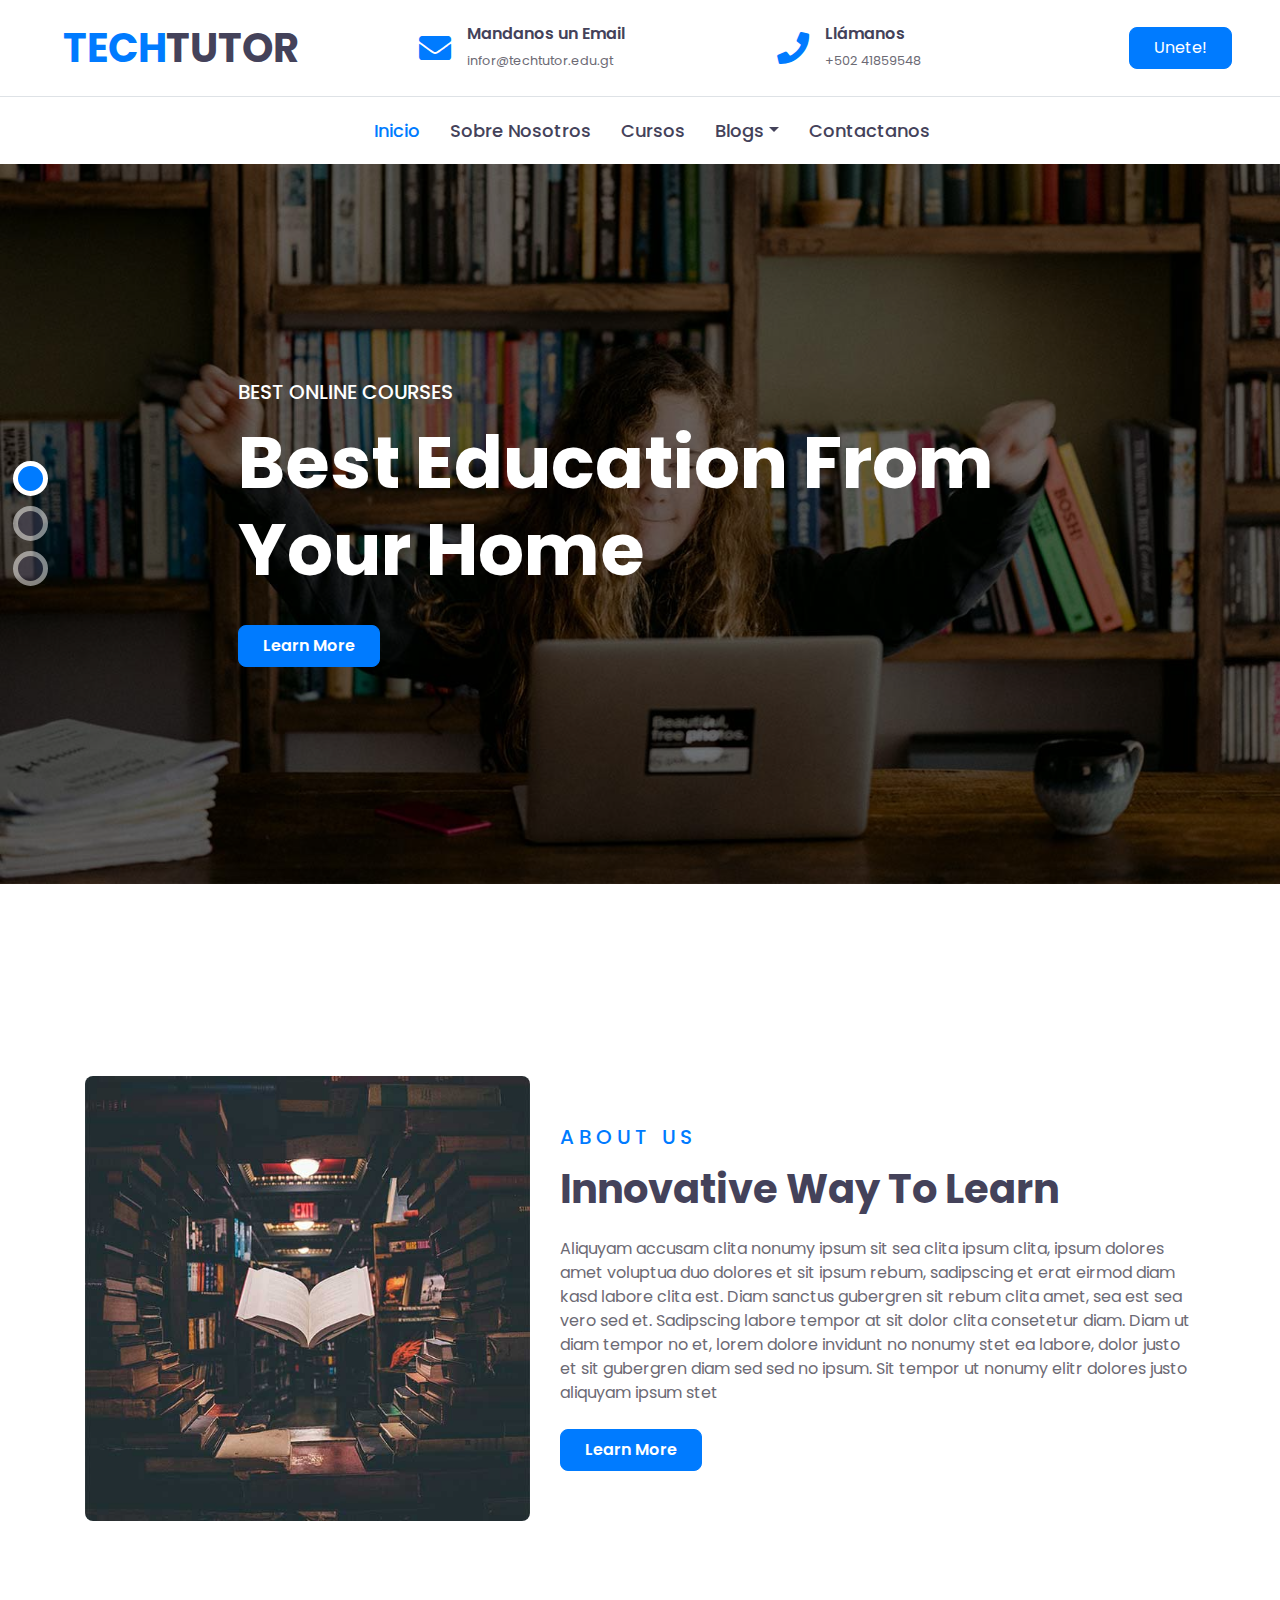
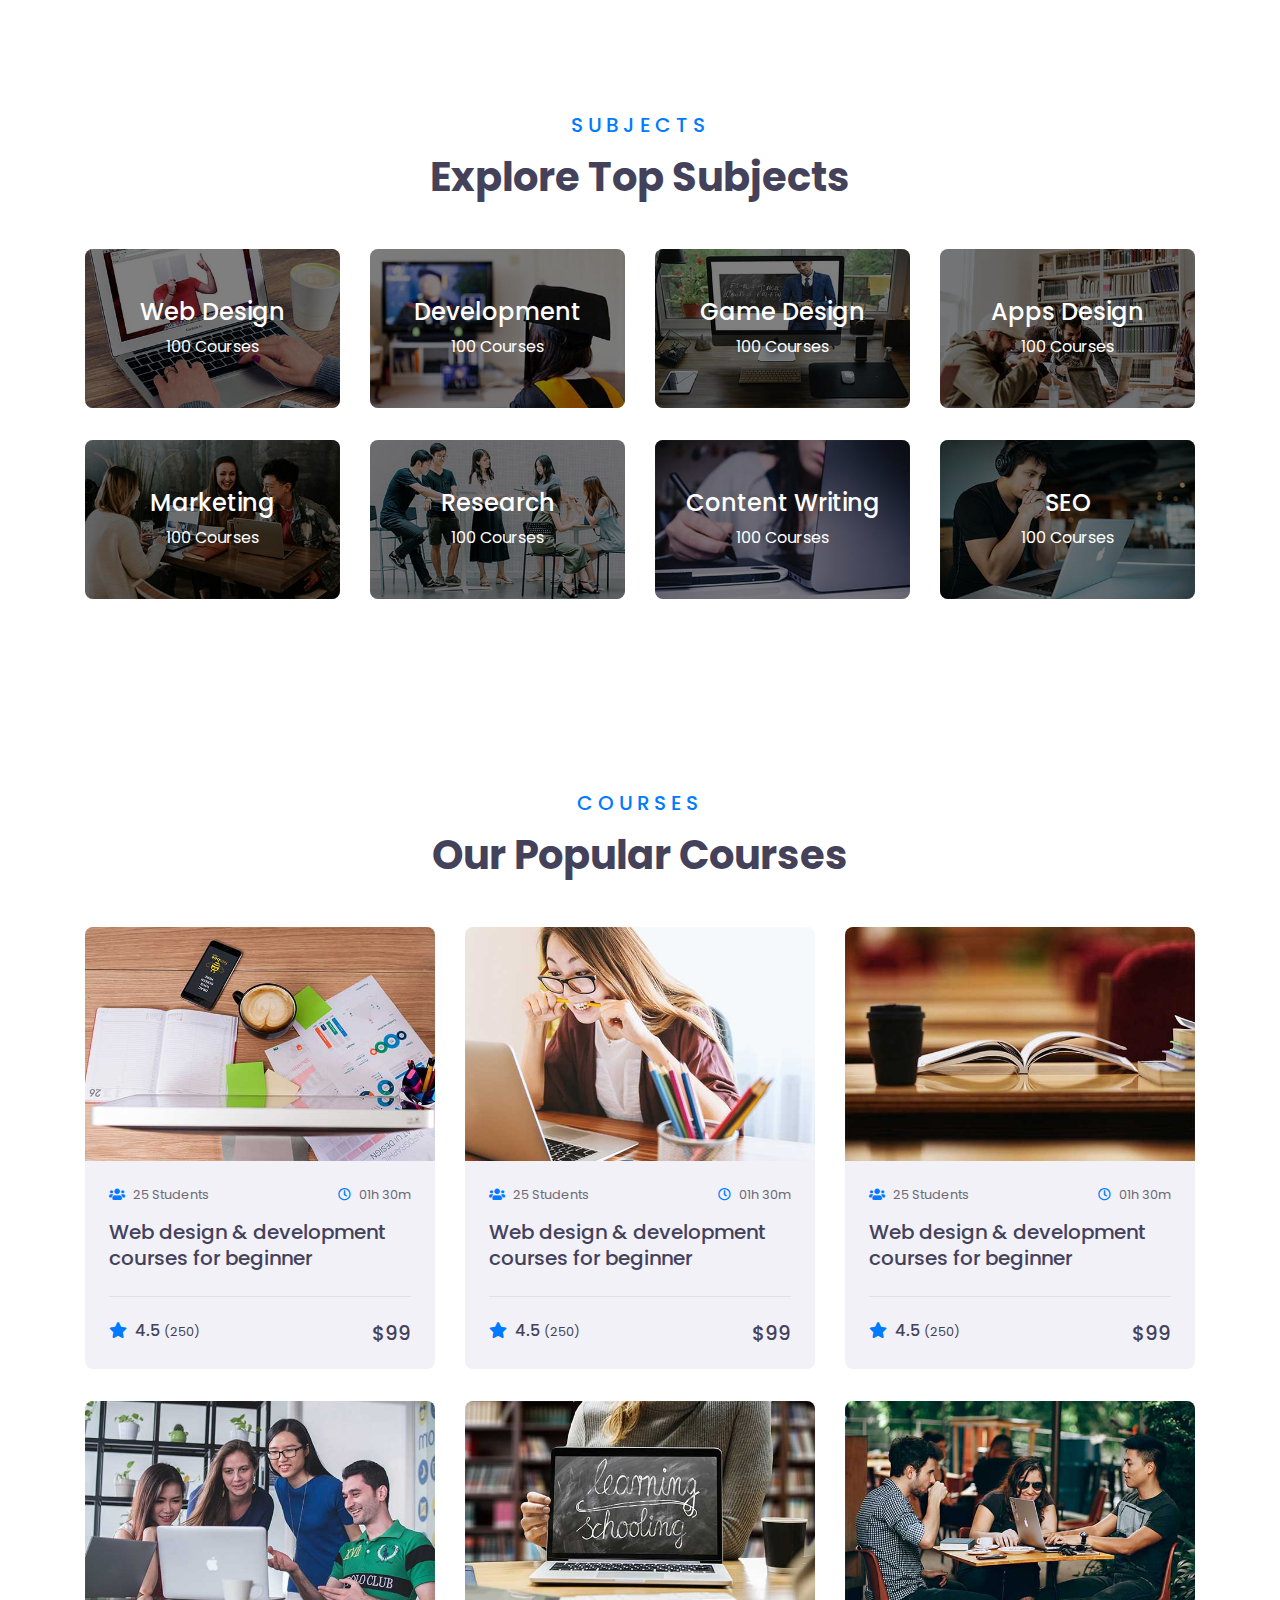
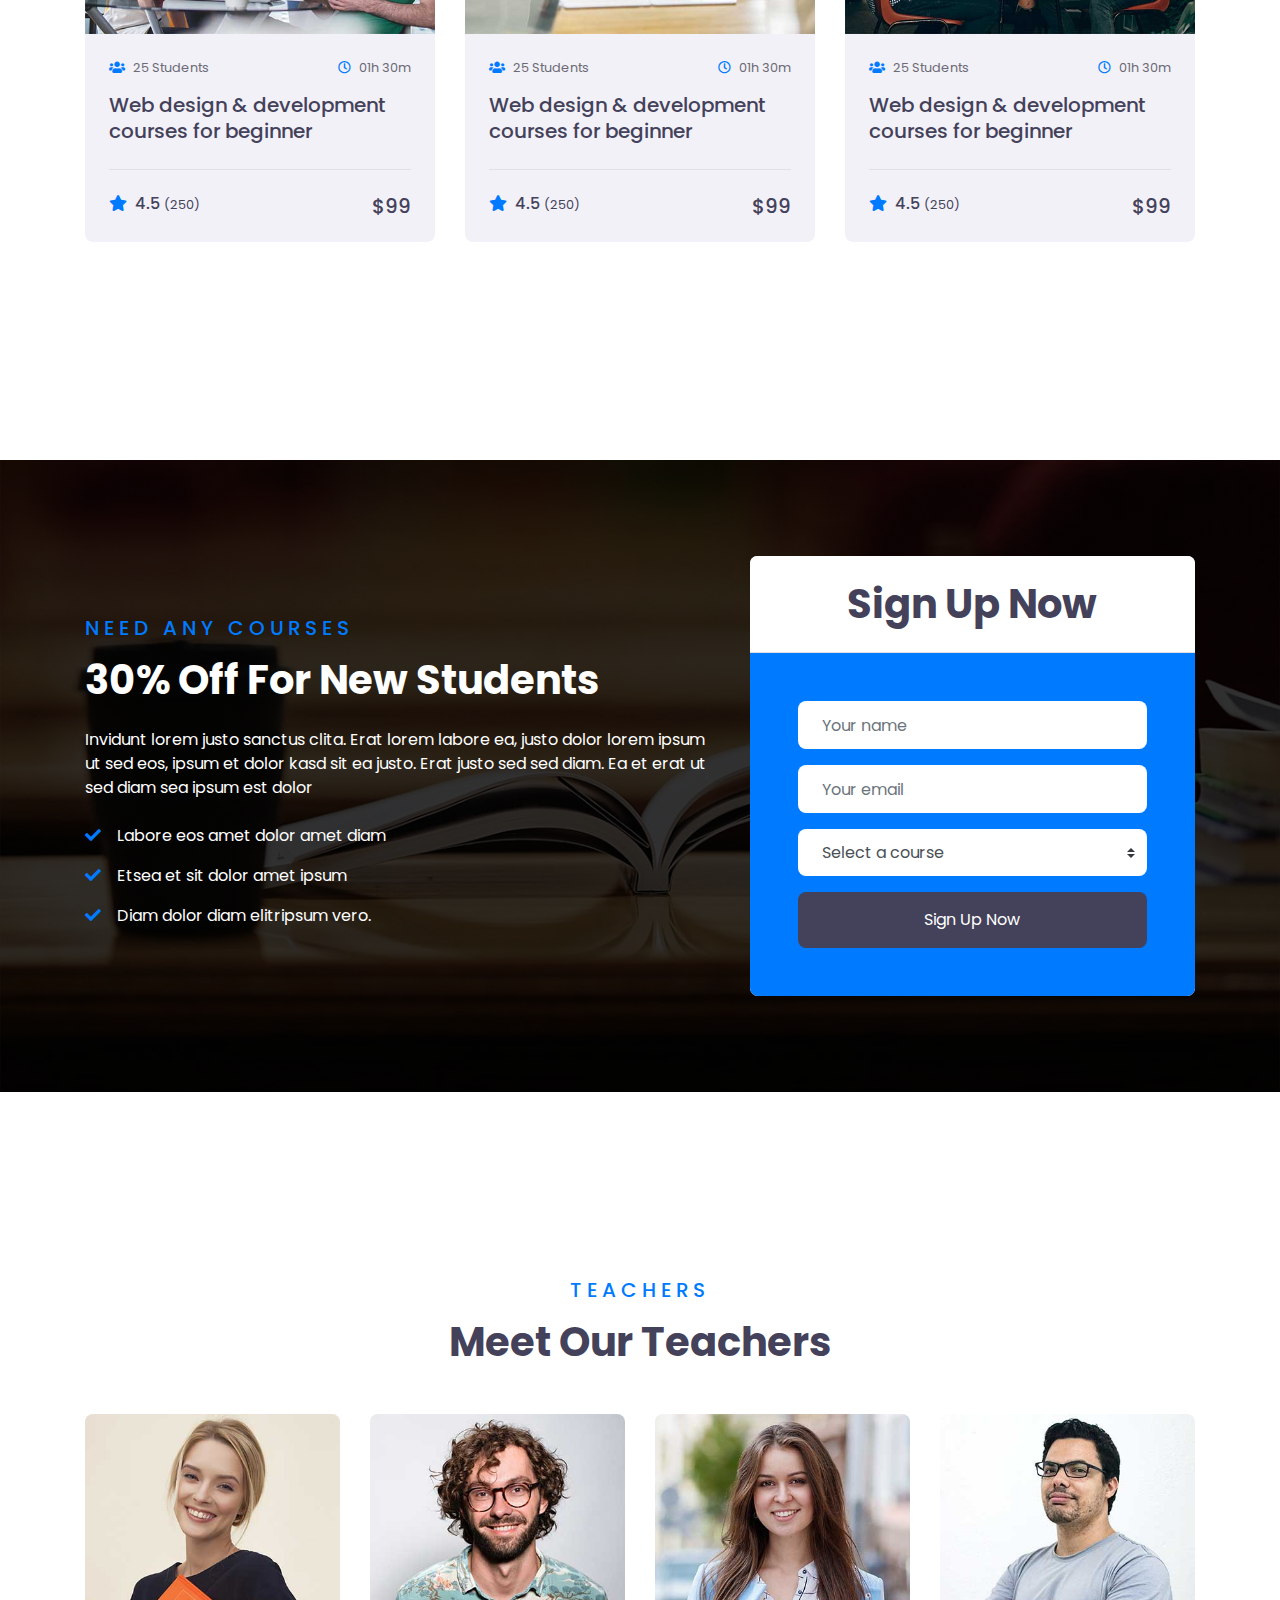
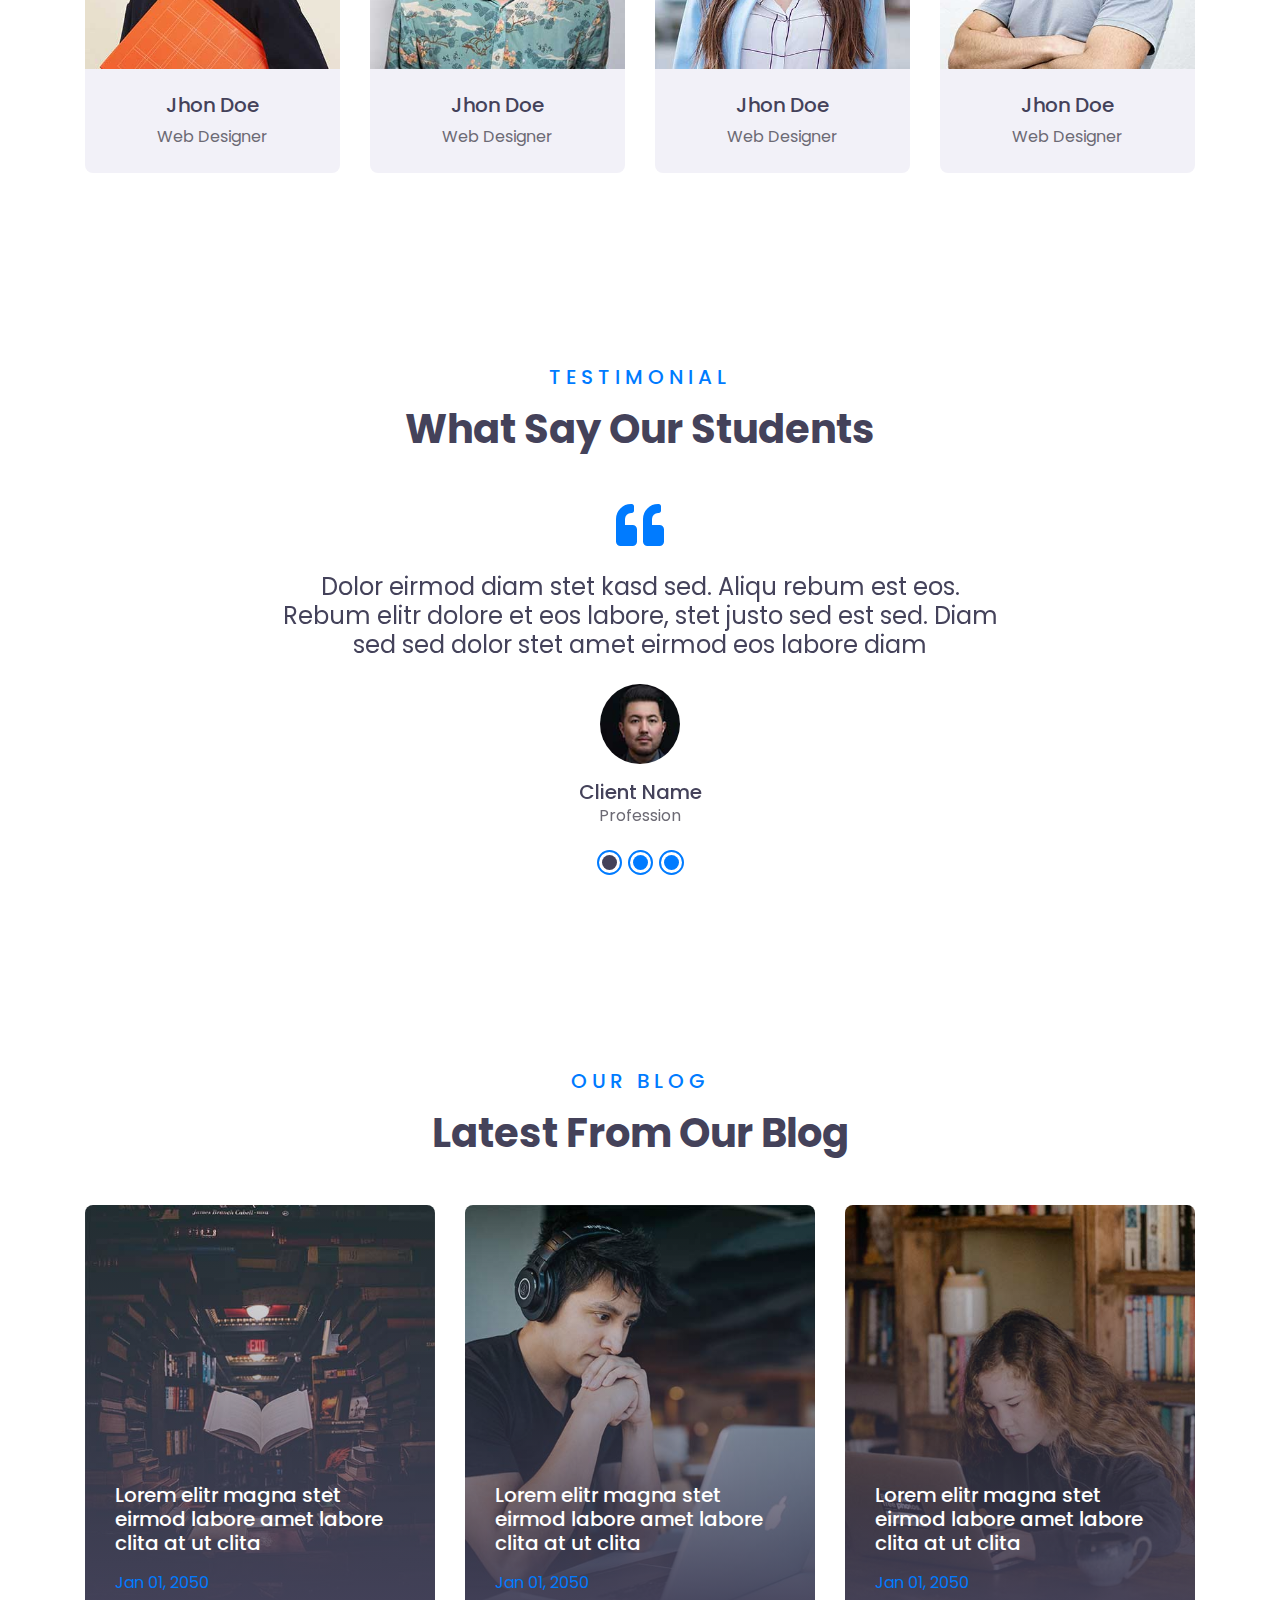
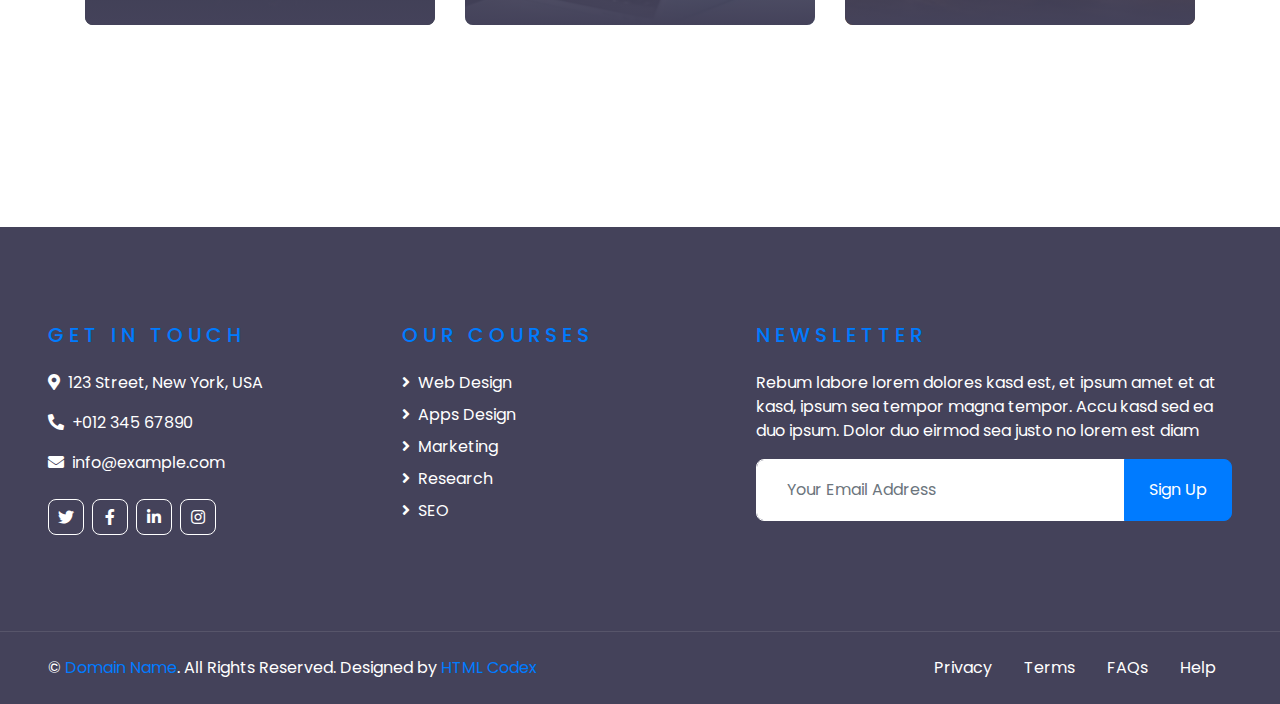
==== index.html @ 327b404b "first commit" ====
<!DOCTYPE html>
<html lang="en">

<head>
    <meta charset="utf-8">
    <title>TECHTUTOR</title>
    <meta content="width=device-width, initial-scale=1.0" name="viewport">
    <meta content="Free HTML Templates" name="keywords">
    <meta content="Free HTML Templates" name="description">

    <!-- Favicon -->
    <link href="img/favicon.ico" rel="icon">

    <!-- Google Web Fonts -->
    <link rel="preconnect" href="https://fonts.gstatic.com">
    <link href="https://fonts.googleapis.com/css2?family=Poppins:wght@400;500;600;700&display=swap" rel="stylesheet"> 

    <!-- Font Awesome -->
    <link href="https://cdnjs.cloudflare.com/ajax/libs/font-awesome/5.10.0/css/all.min.css" rel="stylesheet">

    <!-- Libraries Stylesheet -->
    <link href="lib/owlcarousel/assets/owl.carousel.min.css" rel="stylesheet">

    <!-- Customized Bootstrap Stylesheet -->
    <link href="css/style.css" rel="stylesheet">
</head>

<body>
    <!-- Topbar Start -->
    <div class="container-fluid d-none d-lg-block">
        <div class="row align-items-center py-4 px-xl-5">
            <div class="col-lg-3">
                <a href="" class="text-decoration-none">
                    <h1 class="m-0"><span class="text-primary">TECH</span>TUTOR</h1>
                </a>
            </div>
           
            <div class="col-lg-3 text-right">
                <div class="d-inline-flex align-items-center">
                    <i class="fa fa-2x fa-envelope text-primary mr-3"></i>
                    <div class="text-left">
                        <h6 class="font-weight-semi-bold mb-1">Mandanos un Email </h6>
                        <small>infor@techtutor.edu.gt</small>
                    </div>
                </div>
            </div>
            <div class="col-lg-3 text-right">
                <div class="d-inline-flex align-items-center">
                    <i class="fa fa-2x fa-phone text-primary mr-3"></i>
                    <div class="text-left">
                        <h6 class="font-weight-semi-bold mb-1">Llámanos </h6>
                        <small>+502 41859548</small>
                    </div>
                </div>
            </div>
            <a class="btn btn-primary py-2 px-4 ml-auto d-none d-lg-block" href="">Unete!</a>
        </div>
    </div>
    <!-- Topbar End -->


    <!-- Navbar Start -->
    <div class="container-fluid">
        <div class="row border-top px-xl-5">
            <div class="col-lg-3 d-none d-lg-block"> 
            </div>
            <div class="col-lg-9">
                <nav class="navbar navbar-expand-lg bg-light navbar-light py-3 py-lg-0 px-0">
                    <a href="" class="text-decoration-none d-block d-lg-none">
                        <h1 class="m-0"><span class="text-primary">E</span>COURSES</h1>
                    </a>
                    <button type="button" class="navbar-toggler" data-toggle="collapse" data-target="#navbarCollapse">
                        <span class="navbar-toggler-icon"></span>
                    </button>
                    <div class="collapse navbar-collapse justify-content-between" id="navbarCollapse">
                        <div class="navbar-nav py-0">
                            <a href="index.html" class="nav-item nav-link active">Inicio</a>
                            <a href="about.html" class="nav-item nav-link">Sobre Nosotros</a>
                            <a href="course.html" class="nav-item nav-link">Cursos</a>
                            
                            <div class="nav-item dropdown">
                                <a href="#" class="nav-link dropdown-toggle" data-toggle="dropdown">Blogs</a>
                                <div class="dropdown-menu rounded-0 m-0">
                                    <a href="blog.html" class="dropdown-item">Lista de Blogs</a>
                                    <a href="single.html" class="dropdown-item">Blog Detail</a>
                                </div>
                            </div>
                            <a href="contact.html" class="nav-item nav-link">Contactanos</a>
                        </div>
                        
                    </div>
                </nav>
            </div>
        </div>
    </div>
    <!-- Navbar End -->


    <!-- Carousel Start -->
    <div class="container-fluid p-0 pb-5 mb-5">
        <div id="header-carousel" class="carousel slide carousel-fade" data-ride="carousel">
            <ol class="carousel-indicators">
                <li data-target="#header-carousel" data-slide-to="0" class="active"></li>
                <li data-target="#header-carousel" data-slide-to="1"></li>
                <li data-target="#header-carousel" data-slide-to="2"></li>
            </ol>
            <div class="carousel-inner">
                <div class="carousel-item active" style="min-height: 300px;">
                    <img class="position-relative w-100" src="img/carousel-1.jpg" style="min-height: 300px; object-fit: cover;">
                    <div class="carousel-caption d-flex align-items-center justify-content-center">
                        <div class="p-5" style="width: 100%; max-width: 900px;">
                            <h5 class="text-white text-uppercase mb-md-3">Best Online Courses</h5>
                            <h1 class="display-3 text-white mb-md-4">Best Education From Your Home</h1>
                            <a href="" class="btn btn-primary py-md-2 px-md-4 font-weight-semi-bold mt-2">Learn More</a>
                        </div>
                    </div>
                </div>
                <div class="carousel-item" style="min-height: 300px;">
                    <img class="position-relative w-100" src="img/carousel-2.jpg" style="min-height: 300px; object-fit: cover;">
                    <div class="carousel-caption d-flex align-items-center justify-content-center">
                        <div class="p-5" style="width: 100%; max-width: 900px;">
                            <h5 class="text-white text-uppercase mb-md-3">Best Online Courses</h5>
                            <h1 class="display-3 text-white mb-md-4">Best Online Learning Platform</h1>
                            <a href="" class="btn btn-primary py-md-2 px-md-4 font-weight-semi-bold mt-2">Learn More</a>
                        </div>
                    </div>
                </div>
                <div class="carousel-item" style="min-height: 300px;">
                    <img class="position-relative w-100" src="img/carousel-3.jpg" style="min-height: 300px; object-fit: cover;">
                    <div class="carousel-caption d-flex align-items-center justify-content-center">
                        <div class="p-5" style="width: 100%; max-width: 900px;">
                            <h5 class="text-white text-uppercase mb-md-3">Best Online Courses</h5>
                            <h1 class="display-3 text-white mb-md-4">New Way To Learn From Home</h1>
                            <a href="" class="btn btn-primary py-md-2 px-md-4 font-weight-semi-bold mt-2">Learn More</a>
                        </div>
                    </div>
                </div>
            </div>
        </div>
    </div>
    <!-- Carousel End -->


    <!-- About Start -->
    <div class="container-fluid py-5">
        <div class="container py-5">
            <div class="row align-items-center">
                <div class="col-lg-5">
                    <img class="img-fluid rounded mb-4 mb-lg-0" src="img/about.jpg" alt="">
                </div>
                <div class="col-lg-7">
                    <div class="text-left mb-4">
                        <h5 class="text-primary text-uppercase mb-3" style="letter-spacing: 5px;">About Us</h5>
                        <h1>Innovative Way To Learn</h1>
                    </div>
                    <p>Aliquyam accusam clita nonumy ipsum sit sea clita ipsum clita, ipsum dolores amet voluptua duo dolores et sit ipsum rebum, sadipscing et erat eirmod diam kasd labore clita est. Diam sanctus gubergren sit rebum clita amet, sea est sea vero sed et. Sadipscing labore tempor at sit dolor clita consetetur diam. Diam ut diam tempor no et, lorem dolore invidunt no nonumy stet ea labore, dolor justo et sit gubergren diam sed sed no ipsum. Sit tempor ut nonumy elitr dolores justo aliquyam ipsum stet</p>
                    <a href="" class="btn btn-primary py-md-2 px-md-4 font-weight-semi-bold mt-2">Learn More</a>
                </div>
            </div>
        </div>
    </div>
    <!-- About End -->


    <!-- Category Start -->
    <div class="container-fluid py-5">
        <div class="container pt-5 pb-3">
            <div class="text-center mb-5">
                <h5 class="text-primary text-uppercase mb-3" style="letter-spacing: 5px;">Subjects</h5>
                <h1>Explore Top Subjects</h1>
            </div>
            <div class="row">
                <div class="col-lg-3 col-md-6 mb-4">
                    <div class="cat-item position-relative overflow-hidden rounded mb-2">
                        <img class="img-fluid" src="img/cat-1.jpg" alt="">
                        <a class="cat-overlay text-white text-decoration-none" href="">
                            <h4 class="text-white font-weight-medium">Web Design</h4>
                            <span>100 Courses</span>
                        </a>
                    </div>
                </div>
                <div class="col-lg-3 col-md-6 mb-4">
                    <div class="cat-item position-relative overflow-hidden rounded mb-2">
                        <img class="img-fluid" src="img/cat-2.jpg" alt="">
                        <a class="cat-overlay text-white text-decoration-none" href="">
                            <h4 class="text-white font-weight-medium">Development</h4>
                            <span>100 Courses</span>
                        </a>
                    </div>
                </div>
                <div class="col-lg-3 col-md-6 mb-4">
                    <div class="cat-item position-relative overflow-hidden rounded mb-2">
                        <img class="img-fluid" src="img/cat-3.jpg" alt="">
                        <a class="cat-overlay text-white text-decoration-none" href="">
                            <h4 class="text-white font-weight-medium">Game Design</h4>
                            <span>100 Courses</span>
                        </a>
                    </div>
                </div>
                <div class="col-lg-3 col-md-6 mb-4">
                    <div class="cat-item position-relative overflow-hidden rounded mb-2">
                        <img class="img-fluid" src="img/cat-4.jpg" alt="">
                        <a class="cat-overlay text-white text-decoration-none" href="">
                            <h4 class="text-white font-weight-medium">Apps Design</h4>
                            <span>100 Courses</span>
                        </a>
                    </div>
                </div>
                <div class="col-lg-3 col-md-6 mb-4">
                    <div class="cat-item position-relative overflow-hidden rounded mb-2">
                        <img class="img-fluid" src="img/cat-5.jpg" alt="">
                        <a class="cat-overlay text-white text-decoration-none" href="">
                            <h4 class="text-white font-weight-medium">Marketing</h4>
                            <span>100 Courses</span>
                        </a>
                    </div>
                </div>
                <div class="col-lg-3 col-md-6 mb-4">
                    <div class="cat-item position-relative overflow-hidden rounded mb-2">
                        <img class="img-fluid" src="img/cat-6.jpg" alt="">
                        <a class="cat-overlay text-white text-decoration-none" href="">
                            <h4 class="text-white font-weight-medium">Research</h4>
                            <span>100 Courses</span>
                        </a>
                    </div>
                </div>
                <div class="col-lg-3 col-md-6 mb-4">
                    <div class="cat-item position-relative overflow-hidden rounded mb-2">
                        <img class="img-fluid" src="img/cat-7.jpg" alt="">
                        <a class="cat-overlay text-white text-decoration-none" href="">
                            <h4 class="text-white font-weight-medium">Content Writing</h4>
                            <span>100 Courses</span>
                        </a>
                    </div>
                </div>
                <div class="col-lg-3 col-md-6 mb-4">
                    <div class="cat-item position-relative overflow-hidden rounded mb-2">
                        <img class="img-fluid" src="img/cat-8.jpg" alt="">
                        <a class="cat-overlay text-white text-decoration-none" href="">
                            <h4 class="text-white font-weight-medium">SEO</h4>
                            <span>100 Courses</span>
                        </a>
                    </div>
                </div>
            </div>
        </div>
    </div>
    <!-- Category Start -->


    <!-- Courses Start -->
    <div class="container-fluid py-5">
        <div class="container py-5">
            <div class="text-center mb-5">
                <h5 class="text-primary text-uppercase mb-3" style="letter-spacing: 5px;">Courses</h5>
                <h1>Our Popular Courses</h1>
            </div>
            <div class="row">
                <div class="col-lg-4 col-md-6 mb-4">
                    <div class="rounded overflow-hidden mb-2">
                        <img class="img-fluid" src="img/course-1.jpg" alt="">
                        <div class="bg-secondary p-4">
                            <div class="d-flex justify-content-between mb-3">
                                <small class="m-0"><i class="fa fa-users text-primary mr-2"></i>25 Students</small>
                                <small class="m-0"><i class="far fa-clock text-primary mr-2"></i>01h 30m</small>
                            </div>
                            <a class="h5" href="">Web design & development courses for beginner</a>
                            <div class="border-top mt-4 pt-4">
                                <div class="d-flex justify-content-between">
                                    <h6 class="m-0"><i class="fa fa-star text-primary mr-2"></i>4.5 <small>(250)</small></h6>
                                    <h5 class="m-0">$99</h5>
                                </div>
                            </div>
                        </div>
                    </div>
                </div>
                <div class="col-lg-4 col-md-6 mb-4">
                    <div class="rounded overflow-hidden mb-2">
                        <img class="img-fluid" src="img/course-2.jpg" alt="">
                        <div class="bg-secondary p-4">
                            <div class="d-flex justify-content-between mb-3">
                                <small class="m-0"><i class="fa fa-users text-primary mr-2"></i>25 Students</small>
                                <small class="m-0"><i class="far fa-clock text-primary mr-2"></i>01h 30m</small>
                            </div>
                            <a class="h5" href="">Web design & development courses for beginner</a>
                            <div class="border-top mt-4 pt-4">
                                <div class="d-flex justify-content-between">
                                    <h6 class="m-0"><i class="fa fa-star text-primary mr-2"></i>4.5 <small>(250)</small></h6>
                                    <h5 class="m-0">$99</h5>
                                </div>
                            </div>
                        </div>
                    </div>
                </div>
                <div class="col-lg-4 col-md-6 mb-4">
                    <div class="rounded overflow-hidden mb-2">
                        <img class="img-fluid" src="img/course-3.jpg" alt="">
                        <div class="bg-secondary p-4">
                            <div class="d-flex justify-content-between mb-3">
                                <small class="m-0"><i class="fa fa-users text-primary mr-2"></i>25 Students</small>
                                <small class="m-0"><i class="far fa-clock text-primary mr-2"></i>01h 30m</small>
                            </div>
                            <a class="h5" href="">Web design & development courses for beginner</a>
                            <div class="border-top mt-4 pt-4">
                                <div class="d-flex justify-content-between">
                                    <h6 class="m-0"><i class="fa fa-star text-primary mr-2"></i>4.5 <small>(250)</small></h6>
                                    <h5 class="m-0">$99</h5>
                                </div>
                            </div>
                        </div>
                    </div>
                </div>
                <div class="col-lg-4 col-md-6 mb-4">
                    <div class="rounded overflow-hidden mb-2">
                        <img class="img-fluid" src="img/course-4.jpg" alt="">
                        <div class="bg-secondary p-4">
                            <div class="d-flex justify-content-between mb-3">
                                <small class="m-0"><i class="fa fa-users text-primary mr-2"></i>25 Students</small>
                                <small class="m-0"><i class="far fa-clock text-primary mr-2"></i>01h 30m</small>
                            </div>
                            <a class="h5" href="">Web design & development courses for beginner</a>
                            <div class="border-top mt-4 pt-4">
                                <div class="d-flex justify-content-between">
                                    <h6 class="m-0"><i class="fa fa-star text-primary mr-2"></i>4.5 <small>(250)</small></h6>
                                    <h5 class="m-0">$99</h5>
                                </div>
                            </div>
                        </div>
                    </div>
                </div>
                <div class="col-lg-4 col-md-6 mb-4">
                    <div class="rounded overflow-hidden mb-2">
                        <img class="img-fluid" src="img/course-5.jpg" alt="">
                        <div class="bg-secondary p-4">
                            <div class="d-flex justify-content-between mb-3">
                                <small class="m-0"><i class="fa fa-users text-primary mr-2"></i>25 Students</small>
                                <small class="m-0"><i class="far fa-clock text-primary mr-2"></i>01h 30m</small>
                            </div>
                            <a class="h5" href="">Web design & development courses for beginner</a>
                            <div class="border-top mt-4 pt-4">
                                <div class="d-flex justify-content-between">
                                    <h6 class="m-0"><i class="fa fa-star text-primary mr-2"></i>4.5 <small>(250)</small></h6>
                                    <h5 class="m-0">$99</h5>
                                </div>
                            </div>
                        </div>
                    </div>
                </div>
                <div class="col-lg-4 col-md-6 mb-4">
                    <div class="rounded overflow-hidden mb-2">
                        <img class="img-fluid" src="img/course-6.jpg" alt="">
                        <div class="bg-secondary p-4">
                            <div class="d-flex justify-content-between mb-3">
                                <small class="m-0"><i class="fa fa-users text-primary mr-2"></i>25 Students</small>
                                <small class="m-0"><i class="far fa-clock text-primary mr-2"></i>01h 30m</small>
                            </div>
                            <a class="h5" href="">Web design & development courses for beginner</a>
                            <div class="border-top mt-4 pt-4">
                                <div class="d-flex justify-content-between">
                                    <h6 class="m-0"><i class="fa fa-star text-primary mr-2"></i>4.5 <small>(250)</small></h6>
                                    <h5 class="m-0">$99</h5>
                                </div>
                            </div>
                        </div>
                    </div>
                </div>
            </div>
        </div>
    </div>
    <!-- Courses End -->


    <!-- Registration Start -->
    <div class="container-fluid bg-registration py-5" style="margin: 90px 0;">
        <div class="container py-5">
            <div class="row align-items-center">
                <div class="col-lg-7 mb-5 mb-lg-0">
                    <div class="mb-4">
                        <h5 class="text-primary text-uppercase mb-3" style="letter-spacing: 5px;">Need Any Courses</h5>
                        <h1 class="text-white">30% Off For New Students</h1>
                    </div>
                    <p class="text-white">Invidunt lorem justo sanctus clita. Erat lorem labore ea, justo dolor lorem ipsum ut sed eos,
                        ipsum et dolor kasd sit ea justo. Erat justo sed sed diam. Ea et erat ut sed diam sea ipsum est
                        dolor</p>
                    <ul class="list-inline text-white m-0">
                        <li class="py-2"><i class="fa fa-check text-primary mr-3"></i>Labore eos amet dolor amet diam</li>
                        <li class="py-2"><i class="fa fa-check text-primary mr-3"></i>Etsea et sit dolor amet ipsum</li>
                        <li class="py-2"><i class="fa fa-check text-primary mr-3"></i>Diam dolor diam elitripsum vero.</li>
                    </ul>
                </div>
                <div class="col-lg-5">
                    <div class="card border-0">
                        <div class="card-header bg-light text-center p-4">
                            <h1 class="m-0">Sign Up Now</h1>
                        </div>
                        <div class="card-body rounded-bottom bg-primary p-5">
                            <form>
                                <div class="form-group">
                                    <input type="text" class="form-control border-0 p-4" placeholder="Your name" required="required" />
                                </div>
                                <div class="form-group">
                                    <input type="email" class="form-control border-0 p-4" placeholder="Your email" required="required" />
                                </div>
                                <div class="form-group">
                                    <select class="custom-select border-0 px-4" style="height: 47px;">
                                        <option selected>Select a course</option>
                                        <option value="1">Course 1</option>
                                        <option value="2">Course 1</option>
                                        <option value="3">Course 1</option>
                                    </select>
                                </div>
                                <div>
                                    <button class="btn btn-dark btn-block border-0 py-3" type="submit">Sign Up Now</button>
                                </div>
                            </form>
                        </div>
                    </div>
                </div>
            </div>
        </div>
    </div>
    <!-- Registration End -->


    <!-- Team Start -->
    <div class="container-fluid py-5">
        <div class="container pt-5 pb-3">
            <div class="text-center mb-5">
                <h5 class="text-primary text-uppercase mb-3" style="letter-spacing: 5px;">Teachers</h5>
                <h1>Meet Our Teachers</h1>
            </div>
            <div class="row">
                <div class="col-md-6 col-lg-3 text-center team mb-4">
                    <div class="team-item rounded overflow-hidden mb-2">
                        <div class="team-img position-relative">
                            <img class="img-fluid" src="img/team-1.jpg" alt="">
                            <div class="team-social">
                                <a class="btn btn-outline-light btn-square mx-1" href="#"><i class="fab fa-twitter"></i></a>
                                <a class="btn btn-outline-light btn-square mx-1" href="#"><i class="fab fa-facebook-f"></i></a>
                                <a class="btn btn-outline-light btn-square mx-1" href="#"><i class="fab fa-linkedin-in"></i></a>
                            </div>
                        </div>
                        <div class="bg-secondary p-4">
                            <h5>Jhon Doe</h5>
                            <p class="m-0">Web Designer</p>
                        </div>
                    </div>
                </div>
                <div class="col-md-6 col-lg-3 text-center team mb-4">
                    <div class="team-item rounded overflow-hidden mb-2">
                        <div class="team-img position-relative">
                            <img class="img-fluid" src="img/team-2.jpg" alt="">
                            <div class="team-social">
                                <a class="btn btn-outline-light btn-square mx-1" href="#"><i class="fab fa-twitter"></i></a>
                                <a class="btn btn-outline-light btn-square mx-1" href="#"><i class="fab fa-facebook-f"></i></a>
                                <a class="btn btn-outline-light btn-square mx-1" href="#"><i class="fab fa-linkedin-in"></i></a>
                            </div>
                        </div>
                        <div class="bg-secondary p-4">
                            <h5>Jhon Doe</h5>
                            <p class="m-0">Web Designer</p>
                        </div>
                    </div>
                </div>
                <div class="col-md-6 col-lg-3 text-center team mb-4">
                    <div class="team-item rounded overflow-hidden mb-2">
                        <div class="team-img position-relative">
                            <img class="img-fluid" src="img/team-3.jpg" alt="">
                            <div class="team-social">
                                <a class="btn btn-outline-light btn-square mx-1" href="#"><i class="fab fa-twitter"></i></a>
                                <a class="btn btn-outline-light btn-square mx-1" href="#"><i class="fab fa-facebook-f"></i></a>
                                <a class="btn btn-outline-light btn-square mx-1" href="#"><i class="fab fa-linkedin-in"></i></a>
                            </div>
                        </div>
                        <div class="bg-secondary p-4">
                            <h5>Jhon Doe</h5>
                            <p class="m-0">Web Designer</p>
                        </div>
                    </div>
                </div>
                <div class="col-md-6 col-lg-3 text-center team mb-4">
                    <div class="team-item rounded overflow-hidden mb-2">
                        <div class="team-img position-relative">
                            <img class="img-fluid" src="img/team-4.jpg" alt="">
                            <div class="team-social">
                                <a class="btn btn-outline-light btn-square mx-1" href="#"><i class="fab fa-twitter"></i></a>
                                <a class="btn btn-outline-light btn-square mx-1" href="#"><i class="fab fa-facebook-f"></i></a>
                                <a class="btn btn-outline-light btn-square mx-1" href="#"><i class="fab fa-linkedin-in"></i></a>
                            </div>
                        </div>
                        <div class="bg-secondary p-4">
                            <h5>Jhon Doe</h5>
                            <p class="m-0">Web Designer</p>
                        </div>
                    </div>
                </div>
            </div>
        </div>
    </div>
    <!-- Team End -->


    <!-- Testimonial Start -->
    <div class="container-fluid py-5">
        <div class="container py-5">
            <div class="text-center mb-5">
                <h5 class="text-primary text-uppercase mb-3" style="letter-spacing: 5px;">Testimonial</h5>
                <h1>What Say Our Students</h1>
            </div>
            <div class="row justify-content-center">
                <div class="col-lg-8">
                    <div class="owl-carousel testimonial-carousel">
                        <div class="text-center">
                            <i class="fa fa-3x fa-quote-left text-primary mb-4"></i>
                            <h4 class="font-weight-normal mb-4">Dolor eirmod diam stet kasd sed. Aliqu rebum est eos. Rebum elitr dolore et eos labore, stet justo sed est sed. Diam sed sed dolor stet amet eirmod eos labore diam</h4>
                            <img class="img-fluid mx-auto mb-3" src="img/testimonial-1.jpg" alt="">
                            <h5 class="m-0">Client Name</h5>
                            <span>Profession</span>
                        </div>
                        <div class="text-center">
                            <i class="fa fa-3x fa-quote-left text-primary mb-4"></i>
                            <h4 class="font-weight-normal mb-4">Dolor eirmod diam stet kasd sed. Aliqu rebum est eos. Rebum elitr dolore et eos labore, stet justo sed est sed. Diam sed sed dolor stet amet eirmod eos labore diam</h4>
                            <img class="img-fluid mx-auto mb-3" src="img/testimonial-2.jpg" alt="">
                            <h5 class="m-0">Client Name</h5>
                            <span>Profession</span>
                        </div>
                        <div class="text-center">
                            <i class="fa fa-3x fa-quote-left text-primary mb-4"></i>
                            <h4 class="font-weight-normal mb-4">Dolor eirmod diam stet kasd sed. Aliqu rebum est eos. Rebum elitr dolore et eos labore, stet justo sed est sed. Diam sed sed dolor stet amet eirmod eos labore diam</h4>
                            <img class="img-fluid mx-auto mb-3" src="img/testimonial-3.jpg" alt="">
                            <h5 class="m-0">Client Name</h5>
                            <span>Profession</span>
                        </div>
                    </div>
                </div>
            </div>
        </div>
    </div>
    <!-- Testimonial End -->


    <!-- Blog Start -->
    <div class="container-fluid py-5">
        <div class="container pt-5 pb-3">
            <div class="text-center mb-5">
                <h5 class="text-primary text-uppercase mb-3" style="letter-spacing: 5px;">Our Blog</h5>
                <h1>Latest From Our Blog</h1>
            </div>
            <div class="row pb-3">
                <div class="col-lg-4 mb-4">
                    <div class="blog-item position-relative overflow-hidden rounded mb-2">
                        <img class="img-fluid" src="img/blog-1.jpg" alt="">
                        <a class="blog-overlay text-decoration-none" href="">
                            <h5 class="text-white mb-3">Lorem elitr magna stet eirmod labore amet labore clita at ut clita</h5>
                            <p class="text-primary m-0">Jan 01, 2050</p>
                        </a>
                    </div>
                </div>
                <div class="col-lg-4 mb-4">
                    <div class="blog-item position-relative overflow-hidden rounded mb-2">
                        <img class="img-fluid" src="img/blog-2.jpg" alt="">
                        <a class="blog-overlay text-decoration-none" href="">
                            <h5 class="text-white mb-3">Lorem elitr magna stet eirmod labore amet labore clita at ut clita</h5>
                            <p class="text-primary m-0">Jan 01, 2050</p>
                        </a>
                    </div>
                </div>
                <div class="col-lg-4 mb-4">
                    <div class="blog-item position-relative overflow-hidden rounded mb-2">
                        <img class="img-fluid" src="img/blog-3.jpg" alt="">
                        <a class="blog-overlay text-decoration-none" href="">
                            <h5 class="text-white mb-3">Lorem elitr magna stet eirmod labore amet labore clita at ut clita</h5>
                            <p class="text-primary m-0">Jan 01, 2050</p>
                        </a>
                    </div>
                </div>
            </div>
        </div>
    </div>
    <!-- Blog End -->


    <!-- Footer Start -->
    <div class="container-fluid bg-dark text-white py-5 px-sm-3 px-lg-5" style="margin-top: 90px;">
        <div class="row pt-5">
            <div class="col-lg-7 col-md-12">
                <div class="row">
                    <div class="col-md-6 mb-5">
                        <h5 class="text-primary text-uppercase mb-4" style="letter-spacing: 5px;">Get In Touch</h5>
                        <p><i class="fa fa-map-marker-alt mr-2"></i>123 Street, New York, USA</p>
                        <p><i class="fa fa-phone-alt mr-2"></i>+012 345 67890</p>
                        <p><i class="fa fa-envelope mr-2"></i>info@example.com</p>
                        <div class="d-flex justify-content-start mt-4">
                            <a class="btn btn-outline-light btn-square mr-2" href="#"><i class="fab fa-twitter"></i></a>
                            <a class="btn btn-outline-light btn-square mr-2" href="#"><i class="fab fa-facebook-f"></i></a>
                            <a class="btn btn-outline-light btn-square mr-2" href="#"><i class="fab fa-linkedin-in"></i></a>
                            <a class="btn btn-outline-light btn-square" href="#"><i class="fab fa-instagram"></i></a>
                        </div>
                    </div>
                    <div class="col-md-6 mb-5">
                        <h5 class="text-primary text-uppercase mb-4" style="letter-spacing: 5px;">Our Courses</h5>
                        <div class="d-flex flex-column justify-content-start">
                            <a class="text-white mb-2" href="#"><i class="fa fa-angle-right mr-2"></i>Web Design</a>
                            <a class="text-white mb-2" href="#"><i class="fa fa-angle-right mr-2"></i>Apps Design</a>
                            <a class="text-white mb-2" href="#"><i class="fa fa-angle-right mr-2"></i>Marketing</a>
                            <a class="text-white mb-2" href="#"><i class="fa fa-angle-right mr-2"></i>Research</a>
                            <a class="text-white" href="#"><i class="fa fa-angle-right mr-2"></i>SEO</a>
                        </div>
                    </div>
                </div>
            </div>
            <div class="col-lg-5 col-md-12 mb-5">
                <h5 class="text-primary text-uppercase mb-4" style="letter-spacing: 5px;">Newsletter</h5>
                <p>Rebum labore lorem dolores kasd est, et ipsum amet et at kasd, ipsum sea tempor magna tempor. Accu kasd sed ea duo ipsum. Dolor duo eirmod sea justo no lorem est diam</p>
                <div class="w-100">
                    <div class="input-group">
                        <input type="text" class="form-control border-light" style="padding: 30px;" placeholder="Your Email Address">
                        <div class="input-group-append">
                            <button class="btn btn-primary px-4">Sign Up</button>
                        </div>
                    </div>
                </div>
            </div>
        </div>
    </div>
    <div class="container-fluid bg-dark text-white border-top py-4 px-sm-3 px-md-5" style="border-color: rgba(256, 256, 256, .1) !important;">
        <div class="row">
            <div class="col-lg-6 text-center text-md-left mb-3 mb-md-0">
                <p class="m-0 text-white">&copy; <a href="#">Domain Name</a>. All Rights Reserved. Designed by <a href="https://htmlcodex.com">HTML Codex</a>
                </p>
            </div>
            <div class="col-lg-6 text-center text-md-right">
                <ul class="nav d-inline-flex">
                    <li class="nav-item">
                        <a class="nav-link text-white py-0" href="#">Privacy</a>
                    </li>
                    <li class="nav-item">
                        <a class="nav-link text-white py-0" href="#">Terms</a>
                    </li>
                    <li class="nav-item">
                        <a class="nav-link text-white py-0" href="#">FAQs</a>
                    </li>
                    <li class="nav-item">
                        <a class="nav-link text-white py-0" href="#">Help</a>
                    </li>
                </ul>
            </div>
        </div>
    </div>
    <!-- Footer End -->


    <!-- Back to Top -->
    <a href="#" class="btn btn-lg btn-primary btn-lg-square back-to-top"><i class="fa fa-angle-double-up"></i></a>


    <!-- JavaScript Libraries -->
    <script src="https://code.jquery.com/jquery-3.4.1.min.js"></script>
    <script src="https://stackpath.bootstrapcdn.com/bootstrap/4.4.1/js/bootstrap.bundle.min.js"></script>
    <script src="lib/easing/easing.min.js"></script>
    <script src="lib/owlcarousel/owl.carousel.min.js"></script>

    <!-- Contact Javascript File -->
    <script src="mail/jqBootstrapValidation.min.js"></script>
    <script src="mail/contact.js"></script>

    <!-- Template Javascript -->
    <script src="js/main.js"></script>
</body>

</html>
---- css/style.css ----
/******* Bootstrap Theming ********/
/*!
 * Bootstrap v4.5.3 (https://getbootstrap.com/)
 * Copyright 2011-2020 The Bootstrap Authors
 * Copyright 2011-2020 Twitter, Inc.
 * Licensed under MIT (https://github.com/twbs/bootstrap/blob/main/LICENSE)
 */
:root {
  --blue: #007bff;
  --indigo: #6610f2;
  --purple: #6f42c1;
  --pink: #e83e8c;
  --red: #dc3545;
  --orange: #fd7e14;
  --yellow: #ffc107;
  --green: #28a745;
  --teal: #20c997;
  --cyan: #17a2b8;
  --white: #fff;
  --gray: #6c757d;
  --gray-dark: #343a40;
  --primary: #007bff;
  --secondary: #F2F1F8;
  --success: #28a745;
  --info: #17a2b8;
  --warning: #ffc107;
  --danger: #dc3545;
  --light: #FFFFFF;
  --dark: #44425A;
  --breakpoint-xs: 0;
  --breakpoint-sm: 576px;
  --breakpoint-md: 768px;
  --breakpoint-lg: 992px;
  --breakpoint-xl: 1200px;
  --font-family-sans-serif: "Poppins", sans-serif;
  --font-family-monospace: SFMono-Regular, Menlo, Monaco, Consolas, "Liberation Mono", "Courier New", monospace;
}

*,
*::before,
*::after {
  box-sizing: border-box;
}

html {
  font-family: sans-serif;
  line-height: 1.15;
  -webkit-text-size-adjust: 100%;
  -webkit-tap-highlight-color: rgba(0, 0, 0, 0);
}

article, aside, figcaption, figure, footer, header, hgroup, main, nav, section {
  display: block;
}

body {
  margin: 0;
  font-family: "Poppins", sans-serif;
  font-size: 1rem;
  font-weight: 400;
  line-height: 1.5;
  color: #6C6A74;
  text-align: left;
  background-color: #fff;
}

[tabindex="-1"]:focus:not(:focus-visible) {
  outline: 0 !important;
}

hr {
  box-sizing: content-box;
  height: 0;
  overflow: visible;
}

h1, h2, h3, h4, h5, h6 {
  margin-top: 0;
  margin-bottom: 0.5rem;
}

p {
  margin-top: 0;
  margin-bottom: 1rem;
}

abbr[title],
abbr[data-original-title] {
  text-decoration: underline;
  text-decoration: underline dotted;
  cursor: help;
  border-bottom: 0;
  text-decoration-skip-ink: none;
}

address {
  margin-bottom: 1rem;
  font-style: normal;
  line-height: inherit;
}

ol,
ul,
dl {
  margin-top: 0;
  margin-bottom: 1rem;
}

ol ol,
ul ul,
ol ul,
ul ol {
  margin-bottom: 0;
}

dt {
  font-weight: 700;
}

dd {
  margin-bottom: .5rem;
  margin-left: 0;
}

blockquote {
  margin: 0 0 1rem;
}

b,
strong {
  font-weight: bolder;
}

small {
  font-size: 80%;
}

sub,
sup {
  position: relative;
  font-size: 75%;
  line-height: 0;
  vertical-align: baseline;
}

sub {
  bottom: -.25em;
}

sup {
  top: -.5em;
}

a {
  color: #007bff;
  text-decoration: none;
  background-color: transparent;
}

a:hover {
  color: #b34700;
  text-decoration: underline;
}

a:not([href]):not([class]) {
  color: inherit;
  text-decoration: none;
}

a:not([href]):not([class]):hover {
  color: inherit;
  text-decoration: none;
}

pre,
code,
kbd,
samp {
  font-family: SFMono-Regular, Menlo, Monaco, Consolas, "Liberation Mono", "Courier New", monospace;
  font-size: 1em;
}

pre {
  margin-top: 0;
  margin-bottom: 1rem;
  overflow: auto;
  -ms-overflow-style: scrollbar;
}

figure {
  margin: 0 0 1rem;
}

img {
  vertical-align: middle;
  border-style: none;
}

svg {
  overflow: hidden;
  vertical-align: middle;
}

table {
  border-collapse: collapse;
}

caption {
  padding-top: 0.75rem;
  padding-bottom: 0.75rem;
  color: #6c757d;
  text-align: left;
  caption-side: bottom;
}

th {
  text-align: inherit;
  text-align: -webkit-match-parent;
}

label {
  display: inline-block;
  margin-bottom: 0.5rem;
}

button {
  border-radius: 0;
}

button:focus {
  outline: 1px dotted;
  outline: 5px auto -webkit-focus-ring-color;
}

input,
button,
select,
optgroup,
textarea {
  margin: 0;
  font-family: inherit;
  font-size: inherit;
  line-height: inherit;
}

button,
input {
  overflow: visible;
}

button,
select {
  text-transform: none;
}

[role="button"] {
  cursor: pointer;
}

select {
  word-wrap: normal;
}

button,
[type="button"],
[type="reset"],
[type="submit"] {
  -webkit-appearance: button;
}

button:not(:disabled),
[type="button"]:not(:disabled),
[type="reset"]:not(:disabled),
[type="submit"]:not(:disabled) {
  cursor: pointer;
}

button::-moz-focus-inner,
[type="button"]::-moz-focus-inner,
[type="reset"]::-moz-focus-inner,
[type="submit"]::-moz-focus-inner {
  padding: 0;
  border-style: none;
}

input[type="radio"],
input[type="checkbox"] {
  box-sizing: border-box;
  padding: 0;
}

textarea {
  overflow: auto;
  resize: vertical;
}

fieldset {
  min-width: 0;
  padding: 0;
  margin: 0;
  border: 0;
}

legend {
  display: block;
  width: 100%;
  max-width: 100%;
  padding: 0;
  margin-bottom: .5rem;
  font-size: 1.5rem;
  line-height: inherit;
  color: inherit;
  white-space: normal;
}

@media (max-width: 1200px) {
  legend {
    font-size: calc(1.275rem + 0.3vw) ;
  }
}

progress {
  vertical-align: baseline;
}

[type="number"]::-webkit-inner-spin-button,
[type="number"]::-webkit-outer-spin-button {
  height: auto;
}

[type="search"] {
  outline-offset: -2px;
  -webkit-appearance: none;
}

[type="search"]::-webkit-search-decoration {
  -webkit-appearance: none;
}

::-webkit-file-upload-button {
  font: inherit;
  -webkit-appearance: button;
}

output {
  display: inline-block;
}

summary {
  display: list-item;
  cursor: pointer;
}

template {
  display: none;
}

[hidden] {
  display: none !important;
}

h1, h2, h3, h4, h5, h6,
.h1, .h2, .h3, .h4, .h5, .h6 {
  margin-bottom: 0.5rem;
  font-weight: 500;
  line-height: 1.2;
  color: #44425A;
}

h1, .h1 {
  font-size: 2.5rem;
}

@media (max-width: 1200px) {
  h1, .h1 {
    font-size: calc(1.375rem + 1.5vw) ;
  }
}

h2, .h2 {
  font-size: 2rem;
}

@media (max-width: 1200px) {
  h2, .h2 {
    font-size: calc(1.325rem + 0.9vw) ;
  }
}

h3, .h3 {
  font-size: 1.75rem;
}

@media (max-width: 1200px) {
  h3, .h3 {
    font-size: calc(1.3rem + 0.6vw) ;
  }
}

h4, .h4 {
  font-size: 1.5rem;
}

@media (max-width: 1200px) {
  h4, .h4 {
    font-size: calc(1.275rem + 0.3vw) ;
  }
}

h5, .h5 {
  font-size: 1.25rem;
}

h6, .h6 {
  font-size: 1rem;
}

.lead {
  font-size: 1.25rem;
  font-weight: 300;
}

.display-1 {
  font-size: 6rem;
  font-weight: 300;
  line-height: 1.2;
}

@media (max-width: 1200px) {
  .display-1 {
    font-size: calc(1.725rem + 5.7vw) ;
  }
}

.display-2 {
  font-size: 5.5rem;
  font-weight: 300;
  line-height: 1.2;
}

@media (max-width: 1200px) {
  .display-2 {
    font-size: calc(1.675rem + 5.1vw) ;
  }
}

.display-3 {
  font-size: 4.5rem;
  font-weight: 300;
  line-height: 1.2;
}

@media (max-width: 1200px) {
  .display-3 {
    font-size: calc(1.575rem + 3.9vw) ;
  }
}

.display-4 {
  font-size: 3.5rem;
  font-weight: 300;
  line-height: 1.2;
}

@media (max-width: 1200px) {
  .display-4 {
    font-size: calc(1.475rem + 2.7vw) ;
  }
}

hr {
  margin-top: 1rem;
  margin-bottom: 1rem;
  border: 0;
  border-top: 1px solid rgba(0, 0, 0, 0.1);
}

small,
.small {
  font-size: 80%;
  font-weight: 400;
}

mark,
.mark {
  padding: 0.2em;
  background-color: #fcf8e3;
}

.list-unstyled {
  padding-left: 0;
  list-style: none;
}

.list-inline {
  padding-left: 0;
  list-style: none;
}

.list-inline-item {
  display: inline-block;
}

.list-inline-item:not(:last-child) {
  margin-right: 0.5rem;
}

.initialism {
  font-size: 90%;
  text-transform: uppercase;
}

.blockquote {
  margin-bottom: 1rem;
  font-size: 1.25rem;
}

.blockquote-footer {
  display: block;
  font-size: 80%;
  color: #6c757d;
}

.blockquote-footer::before {
  content: "\2014\00A0";
}

.img-fluid {
  max-width: 100%;
  height: auto;
}

.img-thumbnail {
  padding: 0.25rem;
  background-color: #fff;
  border: 1px solid #dee2e6;
  border-radius: 8px;
  max-width: 100%;
  height: auto;
}

.figure {
  display: inline-block;
}

.figure-img {
  margin-bottom: 0.5rem;
  line-height: 1;
}

.figure-caption {
  font-size: 90%;
  color: #6c757d;
}

code {
  font-size: 87.5%;
  color: #e83e8c;
  word-wrap: break-word;
}

a > code {
  color: inherit;
}

kbd {
  padding: 0.2rem 0.4rem;
  font-size: 87.5%;
  color: #fff;
  background-color: #212529;
  border-radius: 0.2rem;
}

kbd kbd {
  padding: 0;
  font-size: 100%;
  font-weight: 700;
}

pre {
  display: block;
  font-size: 87.5%;
  color: #212529;
}

pre code {
  font-size: inherit;
  color: inherit;
  word-break: normal;
}

.pre-scrollable {
  max-height: 340px;
  overflow-y: scroll;
}

.container,
.container-fluid,
.container-sm,
.container-md,
.container-lg,
.container-xl {
  width: 100%;
  padding-right: 15px;
  padding-left: 15px;
  margin-right: auto;
  margin-left: auto;
}

@media (min-width: 576px) {
  .container, .container-sm {
    max-width: 540px;
  }
}

@media (min-width: 768px) {
  .container, .container-sm, .container-md {
    max-width: 720px;
  }
}

@media (min-width: 992px) {
  .container, .container-sm, .container-md, .container-lg {
    max-width: 960px;
  }
}

@media (min-width: 1200px) {
  .container, .container-sm, .container-md, .container-lg, .container-xl {
    max-width: 1140px;
  }
}

.row {
  display: flex;
  flex-wrap: wrap;
  margin-right: -15px;
  margin-left: -15px;
}

.no-gutters {
  margin-right: 0;
  margin-left: 0;
}

.no-gutters > .col,
.no-gutters > [class*="col-"] {
  padding-right: 0;
  padding-left: 0;
}

.col-1, .col-2, .col-3, .col-4, .col-5, .col-6, .col-7, .col-8, .col-9, .col-10, .col-11, .col-12, .col,
.col-auto, .col-sm-1, .col-sm-2, .col-sm-3, .col-sm-4, .col-sm-5, .col-sm-6, .col-sm-7, .col-sm-8, .col-sm-9, .col-sm-10, .col-sm-11, .col-sm-12, .col-sm,
.col-sm-auto, .col-md-1, .col-md-2, .col-md-3, .col-md-4, .col-md-5, .col-md-6, .col-md-7, .col-md-8, .col-md-9, .col-md-10, .col-md-11, .col-md-12, .col-md,
.col-md-auto, .col-lg-1, .col-lg-2, .col-lg-3, .col-lg-4, .col-lg-5, .col-lg-6, .col-lg-7, .col-lg-8, .col-lg-9, .col-lg-10, .col-lg-11, .col-lg-12, .col-lg,
.col-lg-auto, .col-xl-1, .col-xl-2, .col-xl-3, .col-xl-4, .col-xl-5, .col-xl-6, .col-xl-7, .col-xl-8, .col-xl-9, .col-xl-10, .col-xl-11, .col-xl-12, .col-xl,
.col-xl-auto {
  position: relative;
  width: 100%;
  padding-right: 15px;
  padding-left: 15px;
}

.col {
  flex-basis: 0;
  flex-grow: 1;
  max-width: 100%;
}

.row-cols-1 > * {
  flex: 0 0 100%;
  max-width: 100%;
}

.row-cols-2 > * {
  flex: 0 0 50%;
  max-width: 50%;
}

.row-cols-3 > * {
  flex: 0 0 33.33333%;
  max-width: 33.33333%;
}

.row-cols-4 > * {
  flex: 0 0 25%;
  max-width: 25%;
}

.row-cols-5 > * {
  flex: 0 0 20%;
  max-width: 20%;
}

.row-cols-6 > * {
  flex: 0 0 16.66667%;
  max-width: 16.66667%;
}

.col-auto {
  flex: 0 0 auto;
  width: auto;
  max-width: 100%;
}

.col-1 {
  flex: 0 0 8.33333%;
  max-width: 8.33333%;
}

.col-2 {
  flex: 0 0 16.66667%;
  max-width: 16.66667%;
}

.col-3 {
  flex: 0 0 25%;
  max-width: 25%;
}

.col-4 {
  flex: 0 0 33.33333%;
  max-width: 33.33333%;
}

.col-5 {
  flex: 0 0 41.66667%;
  max-width: 41.66667%;
}

.col-6 {
  flex: 0 0 50%;
  max-width: 50%;
}

.col-7 {
  flex: 0 0 58.33333%;
  max-width: 58.33333%;
}

.col-8 {
  flex: 0 0 66.66667%;
  max-width: 66.66667%;
}

.col-9 {
  flex: 0 0 75%;
  max-width: 75%;
}

.col-10 {
  flex: 0 0 83.33333%;
  max-width: 83.33333%;
}

.col-11 {
  flex: 0 0 91.66667%;
  max-width: 91.66667%;
}

.col-12 {
  flex: 0 0 100%;
  max-width: 100%;
}

.order-first {
  order: -1;
}

.order-last {
  order: 13;
}

.order-0 {
  order: 0;
}

.order-1 {
  order: 1;
}

.order-2 {
  order: 2;
}

.order-3 {
  order: 3;
}

.order-4 {
  order: 4;
}

.order-5 {
  order: 5;
}

.order-6 {
  order: 6;
}

.order-7 {
  order: 7;
}

.order-8 {
  order: 8;
}

.order-9 {
  order: 9;
}

.order-10 {
  order: 10;
}

.order-11 {
  order: 11;
}

.order-12 {
  order: 12;
}

.offset-1 {
  margin-left: 8.33333%;
}

.offset-2 {
  margin-left: 16.66667%;
}

.offset-3 {
  margin-left: 25%;
}

.offset-4 {
  margin-left: 33.33333%;
}

.offset-5 {
  margin-left: 41.66667%;
}

.offset-6 {
  margin-left: 50%;
}

.offset-7 {
  margin-left: 58.33333%;
}

.offset-8 {
  margin-left: 66.66667%;
}

.offset-9 {
  margin-left: 75%;
}

.offset-10 {
  margin-left: 83.33333%;
}

.offset-11 {
  margin-left: 91.66667%;
}

@media (min-width: 576px) {
  .col-sm {
    flex-basis: 0;
    flex-grow: 1;
    max-width: 100%;
  }
  .row-cols-sm-1 > * {
    flex: 0 0 100%;
    max-width: 100%;
  }
  .row-cols-sm-2 > * {
    flex: 0 0 50%;
    max-width: 50%;
  }
  .row-cols-sm-3 > * {
    flex: 0 0 33.33333%;
    max-width: 33.33333%;
  }
  .row-cols-sm-4 > * {
    flex: 0 0 25%;
    max-width: 25%;
  }
  .row-cols-sm-5 > * {
    flex: 0 0 20%;
    max-width: 20%;
  }
  .row-cols-sm-6 > * {
    flex: 0 0 16.66667%;
    max-width: 16.66667%;
  }
  .col-sm-auto {
    flex: 0 0 auto;
    width: auto;
    max-width: 100%;
  }
  .col-sm-1 {
    flex: 0 0 8.33333%;
    max-width: 8.33333%;
  }
  .col-sm-2 {
    flex: 0 0 16.66667%;
    max-width: 16.66667%;
  }
  .col-sm-3 {
    flex: 0 0 25%;
    max-width: 25%;
  }
  .col-sm-4 {
    flex: 0 0 33.33333%;
    max-width: 33.33333%;
  }
  .col-sm-5 {
    flex: 0 0 41.66667%;
    max-width: 41.66667%;
  }
  .col-sm-6 {
    flex: 0 0 50%;
    max-width: 50%;
  }
  .col-sm-7 {
    flex: 0 0 58.33333%;
    max-width: 58.33333%;
  }
  .col-sm-8 {
    flex: 0 0 66.66667%;
    max-width: 66.66667%;
  }
  .col-sm-9 {
    flex: 0 0 75%;
    max-width: 75%;
  }
  .col-sm-10 {
    flex: 0 0 83.33333%;
    max-width: 83.33333%;
  }
  .col-sm-11 {
    flex: 0 0 91.66667%;
    max-width: 91.66667%;
  }
  .col-sm-12 {
    flex: 0 0 100%;
    max-width: 100%;
  }
  .order-sm-first {
    order: -1;
  }
  .order-sm-last {
    order: 13;
  }
  .order-sm-0 {
    order: 0;
  }
  .order-sm-1 {
    order: 1;
  }
  .order-sm-2 {
    order: 2;
  }
  .order-sm-3 {
    order: 3;
  }
  .order-sm-4 {
    order: 4;
  }
  .order-sm-5 {
    order: 5;
  }
  .order-sm-6 {
    order: 6;
  }
  .order-sm-7 {
    order: 7;
  }
  .order-sm-8 {
    order: 8;
  }
  .order-sm-9 {
    order: 9;
  }
  .order-sm-10 {
    order: 10;
  }
  .order-sm-11 {
    order: 11;
  }
  .order-sm-12 {
    order: 12;
  }
  .offset-sm-0 {
    margin-left: 0;
  }
  .offset-sm-1 {
    margin-left: 8.33333%;
  }
  .offset-sm-2 {
    margin-left: 16.66667%;
  }
  .offset-sm-3 {
    margin-left: 25%;
  }
  .offset-sm-4 {
    margin-left: 33.33333%;
  }
  .offset-sm-5 {
    margin-left: 41.66667%;
  }
  .offset-sm-6 {
    margin-left: 50%;
  }
  .offset-sm-7 {
    margin-left: 58.33333%;
  }
  .offset-sm-8 {
    margin-left: 66.66667%;
  }
  .offset-sm-9 {
    margin-left: 75%;
  }
  .offset-sm-10 {
    margin-left: 83.33333%;
  }
  .offset-sm-11 {
    margin-left: 91.66667%;
  }
}

@media (min-width: 768px) {
  .col-md {
    flex-basis: 0;
    flex-grow: 1;
    max-width: 100%;
  }
  .row-cols-md-1 > * {
    flex: 0 0 100%;
    max-width: 100%;
  }
  .row-cols-md-2 > * {
    flex: 0 0 50%;
    max-width: 50%;
  }
  .row-cols-md-3 > * {
    flex: 0 0 33.33333%;
    max-width: 33.33333%;
  }
  .row-cols-md-4 > * {
    flex: 0 0 25%;
    max-width: 25%;
  }
  .row-cols-md-5 > * {
    flex: 0 0 20%;
    max-width: 20%;
  }
  .row-cols-md-6 > * {
    flex: 0 0 16.66667%;
    max-width: 16.66667%;
  }
  .col-md-auto {
    flex: 0 0 auto;
    width: auto;
    max-width: 100%;
  }
  .col-md-1 {
    flex: 0 0 8.33333%;
    max-width: 8.33333%;
  }
  .col-md-2 {
    flex: 0 0 16.66667%;
    max-width: 16.66667%;
  }
  .col-md-3 {
    flex: 0 0 25%;
    max-width: 25%;
  }
  .col-md-4 {
    flex: 0 0 33.33333%;
    max-width: 33.33333%;
  }
  .col-md-5 {
    flex: 0 0 41.66667%;
    max-width: 41.66667%;
  }
  .col-md-6 {
    flex: 0 0 50%;
    max-width: 50%;
  }
  .col-md-7 {
    flex: 0 0 58.33333%;
    max-width: 58.33333%;
  }
  .col-md-8 {
    flex: 0 0 66.66667%;
    max-width: 66.66667%;
  }
  .col-md-9 {
    flex: 0 0 75%;
    max-width: 75%;
  }
  .col-md-10 {
    flex: 0 0 83.33333%;
    max-width: 83.33333%;
  }
  .col-md-11 {
    flex: 0 0 91.66667%;
    max-width: 91.66667%;
  }
  .col-md-12 {
    flex: 0 0 100%;
    max-width: 100%;
  }
  .order-md-first {
    order: -1;
  }
  .order-md-last {
    order: 13;
  }
  .order-md-0 {
    order: 0;
  }
  .order-md-1 {
    order: 1;
  }
  .order-md-2 {
    order: 2;
  }
  .order-md-3 {
    order: 3;
  }
  .order-md-4 {
    order: 4;
  }
  .order-md-5 {
    order: 5;
  }
  .order-md-6 {
    order: 6;
  }
  .order-md-7 {
    order: 7;
  }
  .order-md-8 {
    order: 8;
  }
  .order-md-9 {
    order: 9;
  }
  .order-md-10 {
    order: 10;
  }
  .order-md-11 {
    order: 11;
  }
  .order-md-12 {
    order: 12;
  }
  .offset-md-0 {
    margin-left: 0;
  }
  .offset-md-1 {
    margin-left: 8.33333%;
  }
  .offset-md-2 {
    margin-left: 16.66667%;
  }
  .offset-md-3 {
    margin-left: 25%;
  }
  .offset-md-4 {
    margin-left: 33.33333%;
  }
  .offset-md-5 {
    margin-left: 41.66667%;
  }
  .offset-md-6 {
    margin-left: 50%;
  }
  .offset-md-7 {
    margin-left: 58.33333%;
  }
  .offset-md-8 {
    margin-left: 66.66667%;
  }
  .offset-md-9 {
    margin-left: 75%;
  }
  .offset-md-10 {
    margin-left: 83.33333%;
  }
  .offset-md-11 {
    margin-left: 91.66667%;
  }
}

@media (min-width: 992px) {
  .col-lg {
    flex-basis: 0;
    flex-grow: 1;
    max-width: 100%;
  }
  .row-cols-lg-1 > * {
    flex: 0 0 100%;
    max-width: 100%;
  }
  .row-cols-lg-2 > * {
    flex: 0 0 50%;
    max-width: 50%;
  }
  .row-cols-lg-3 > * {
    flex: 0 0 33.33333%;
    max-width: 33.33333%;
  }
  .row-cols-lg-4 > * {
    flex: 0 0 25%;
    max-width: 25%;
  }
  .row-cols-lg-5 > * {
    flex: 0 0 20%;
    max-width: 20%;
  }
  .row-cols-lg-6 > * {
    flex: 0 0 16.66667%;
    max-width: 16.66667%;
  }
  .col-lg-auto {
    flex: 0 0 auto;
    width: auto;
    max-width: 100%;
  }
  .col-lg-1 {
    flex: 0 0 8.33333%;
    max-width: 8.33333%;
  }
  .col-lg-2 {
    flex: 0 0 16.66667%;
    max-width: 16.66667%;
  }
  .col-lg-3 {
    flex: 0 0 25%;
    max-width: 25%;
  }
  .col-lg-4 {
    flex: 0 0 33.33333%;
    max-width: 33.33333%;
  }
  .col-lg-5 {
    flex: 0 0 41.66667%;
    max-width: 41.66667%;
  }
  .col-lg-6 {
    flex: 0 0 50%;
    max-width: 50%;
  }
  .col-lg-7 {
    flex: 0 0 58.33333%;
    max-width: 58.33333%;
  }
  .col-lg-8 {
    flex: 0 0 66.66667%;
    max-width: 66.66667%;
  }
  .col-lg-9 {
    flex: 0 0 75%;
    max-width: 75%;
  }
  .col-lg-10 {
    flex: 0 0 83.33333%;
    max-width: 83.33333%;
  }
  .col-lg-11 {
    flex: 0 0 91.66667%;
    max-width: 91.66667%;
  }
  .col-lg-12 {
    flex: 0 0 100%;
    max-width: 100%;
  }
  .order-lg-first {
    order: -1;
  }
  .order-lg-last {
    order: 13;
  }
  .order-lg-0 {
    order: 0;
  }
  .order-lg-1 {
    order: 1;
  }
  .order-lg-2 {
    order: 2;
  }
  .order-lg-3 {
    order: 3;
  }
  .order-lg-4 {
    order: 4;
  }
  .order-lg-5 {
    order: 5;
  }
  .order-lg-6 {
    order: 6;
  }
  .order-lg-7 {
    order: 7;
  }
  .order-lg-8 {
    order: 8;
  }
  .order-lg-9 {
    order: 9;
  }
  .order-lg-10 {
    order: 10;
  }
  .order-lg-11 {
    order: 11;
  }
  .order-lg-12 {
    order: 12;
  }
  .offset-lg-0 {
    margin-left: 0;
  }
  .offset-lg-1 {
    margin-left: 8.33333%;
  }
  .offset-lg-2 {
    margin-left: 16.66667%;
  }
  .offset-lg-3 {
    margin-left: 25%;
  }
  .offset-lg-4 {
    margin-left: 33.33333%;
  }
  .offset-lg-5 {
    margin-left: 41.66667%;
  }
  .offset-lg-6 {
    margin-left: 50%;
  }
  .offset-lg-7 {
    margin-left: 58.33333%;
  }
  .offset-lg-8 {
    margin-left: 66.66667%;
  }
  .offset-lg-9 {
    margin-left: 75%;
  }
  .offset-lg-10 {
    margin-left: 83.33333%;
  }
  .offset-lg-11 {
    margin-left: 91.66667%;
  }
}

@media (min-width: 1200px) {
  .col-xl {
    flex-basis: 0;
    flex-grow: 1;
    max-width: 100%;
  }
  .row-cols-xl-1 > * {
    flex: 0 0 100%;
    max-width: 100%;
  }
  .row-cols-xl-2 > * {
    flex: 0 0 50%;
    max-width: 50%;
  }
  .row-cols-xl-3 > * {
    flex: 0 0 33.33333%;
    max-width: 33.33333%;
  }
  .row-cols-xl-4 > * {
    flex: 0 0 25%;
    max-width: 25%;
  }
  .row-cols-xl-5 > * {
    flex: 0 0 20%;
    max-width: 20%;
  }
  .row-cols-xl-6 > * {
    flex: 0 0 16.66667%;
    max-width: 16.66667%;
  }
  .col-xl-auto {
    flex: 0 0 auto;
    width: auto;
    max-width: 100%;
  }
  .col-xl-1 {
    flex: 0 0 8.33333%;
    max-width: 8.33333%;
  }
  .col-xl-2 {
    flex: 0 0 16.66667%;
    max-width: 16.66667%;
  }
  .col-xl-3 {
    flex: 0 0 25%;
    max-width: 25%;
  }
  .col-xl-4 {
    flex: 0 0 33.33333%;
    max-width: 33.33333%;
  }
  .col-xl-5 {
    flex: 0 0 41.66667%;
    max-width: 41.66667%;
  }
  .col-xl-6 {
    flex: 0 0 50%;
    max-width: 50%;
  }
  .col-xl-7 {
    flex: 0 0 58.33333%;
    max-width: 58.33333%;
  }
  .col-xl-8 {
    flex: 0 0 66.66667%;
    max-width: 66.66667%;
  }
  .col-xl-9 {
    flex: 0 0 75%;
    max-width: 75%;
  }
  .col-xl-10 {
    flex: 0 0 83.33333%;
    max-width: 83.33333%;
  }
  .col-xl-11 {
    flex: 0 0 91.66667%;
    max-width: 91.66667%;
  }
  .col-xl-12 {
    flex: 0 0 100%;
    max-width: 100%;
  }
  .order-xl-first {
    order: -1;
  }
  .order-xl-last {
    order: 13;
  }
  .order-xl-0 {
    order: 0;
  }
  .order-xl-1 {
    order: 1;
  }
  .order-xl-2 {
    order: 2;
  }
  .order-xl-3 {
    order: 3;
  }
  .order-xl-4 {
    order: 4;
  }
  .order-xl-5 {
    order: 5;
  }
  .order-xl-6 {
    order: 6;
  }
  .order-xl-7 {
    order: 7;
  }
  .order-xl-8 {
    order: 8;
  }
  .order-xl-9 {
    order: 9;
  }
  .order-xl-10 {
    order: 10;
  }
  .order-xl-11 {
    order: 11;
  }
  .order-xl-12 {
    order: 12;
  }
  .offset-xl-0 {
    margin-left: 0;
  }
  .offset-xl-1 {
    margin-left: 8.33333%;
  }
  .offset-xl-2 {
    margin-left: 16.66667%;
  }
  .offset-xl-3 {
    margin-left: 25%;
  }
  .offset-xl-4 {
    margin-left: 33.33333%;
  }
  .offset-xl-5 {
    margin-left: 41.66667%;
  }
  .offset-xl-6 {
    margin-left: 50%;
  }
  .offset-xl-7 {
    margin-left: 58.33333%;
  }
  .offset-xl-8 {
    margin-left: 66.66667%;
  }
  .offset-xl-9 {
    margin-left: 75%;
  }
  .offset-xl-10 {
    margin-left: 83.33333%;
  }
  .offset-xl-11 {
    margin-left: 91.66667%;
  }
}

.table {
  width: 100%;
  margin-bottom: 1rem;
  color: #6C6A74;
}

.table th,
.table td {
  padding: 0.75rem;
  vertical-align: top;
  border-top: 1px solid #dee2e6;
}

.table thead th {
  vertical-align: bottom;
  border-bottom: 2px solid #dee2e6;
}

.table tbody + tbody {
  border-top: 2px solid #dee2e6;
}

.table-sm th,
.table-sm td {
  padding: 0.3rem;
}

.table-bordered {
  border: 1px solid #dee2e6;
}

.table-bordered th,
.table-bordered td {
  border: 1px solid #dee2e6;
}

.table-bordered thead th,
.table-bordered thead td {
  border-bottom-width: 2px;
}

.table-borderless th,
.table-borderless td,
.table-borderless thead th,
.table-borderless tbody + tbody {
  border: 0;
}

.table-striped tbody tr:nth-of-type(odd) {
  background-color: rgba(0, 0, 0, 0.05);
}

.table-hover tbody tr:hover {
  color: #6C6A74;
  background-color: rgba(0, 0, 0, 0.075);
}

.table-primary,
.table-primary > th,
.table-primary > td {
  background-color: #ffd4b8;
}

.table-primary th,
.table-primary td,
.table-primary thead th,
.table-primary tbody + tbody {
  border-color: #ffaf7a;
}

.table-hover .table-primary:hover {
  background-color: #ffc59f;
}

.table-hover .table-primary:hover > td,
.table-hover .table-primary:hover > th {
  background-color: #ffc59f;
}

.table-secondary,
.table-secondary > th,
.table-secondary > td {
  background-color: #fbfbfd;
}

.table-secondary th,
.table-secondary td,
.table-secondary thead th,
.table-secondary tbody + tbody {
  border-color: #f8f8fb;
}

.table-hover .table-secondary:hover {
  background-color: #eaeaf5;
}

.table-hover .table-secondary:hover > td,
.table-hover .table-secondary:hover > th {
  background-color: #eaeaf5;
}

.table-success,
.table-success > th,
.table-success > td {
  background-color: #c3e6cb;
}

.table-success th,
.table-success td,
.table-success thead th,
.table-success tbody + tbody {
  border-color: #8fd19e;
}

.table-hover .table-success:hover {
  background-color: #b1dfbb;
}

.table-hover .table-success:hover > td,
.table-hover .table-success:hover > th {
  background-color: #b1dfbb;
}

.table-info,
.table-info > th,
.table-info > td {
  background-color: #bee5eb;
}

.table-info th,
.table-info td,
.table-info thead th,
.table-info tbody + tbody {
  border-color: #86cfda;
}

.table-hover .table-info:hover {
  background-color: #abdde5;
}

.table-hover .table-info:hover > td,
.table-hover .table-info:hover > th {
  background-color: #abdde5;
}

.table-warning,
.table-warning > th,
.table-warning > td {
  background-color: #ffeeba;
}

.table-warning th,
.table-warning td,
.table-warning thead th,
.table-warning tbody + tbody {
  border-color: #ffdf7e;
}

.table-hover .table-warning:hover {
  background-color: #ffe8a1;
}

.table-hover .table-warning:hover > td,
.table-hover .table-warning:hover > th {
  background-color: #ffe8a1;
}

.table-danger,
.table-danger > th,
.table-danger > td {
  background-color: #f5c6cb;
}

.table-danger th,
.table-danger td,
.table-danger thead th,
.table-danger tbody + tbody {
  border-color: #ed969e;
}

.table-hover .table-danger:hover {
  background-color: #f1b0b7;
}

.table-hover .table-danger:hover > td,
.table-hover .table-danger:hover > th {
  background-color: #f1b0b7;
}

.table-light,
.table-light > th,
.table-light > td {
  background-color: white;
}

.table-light th,
.table-light td,
.table-light thead th,
.table-light tbody + tbody {
  border-color: white;
}

.table-hover .table-light:hover {
  background-color: #f2f2f2;
}

.table-hover .table-light:hover > td,
.table-hover .table-light:hover > th {
  background-color: #f2f2f2;
}

.table-dark,
.table-dark > th,
.table-dark > td {
  background-color: #cbcad1;
}

.table-dark th,
.table-dark td,
.table-dark thead th,
.table-dark tbody + tbody {
  border-color: #9e9da9;
}

.table-hover .table-dark:hover {
  background-color: #bebcc5;
}

.table-hover .table-dark:hover > td,
.table-hover .table-dark:hover > th {
  background-color: #bebcc5;
}

.table-active,
.table-active > th,
.table-active > td {
  background-color: rgba(0, 0, 0, 0.075);
}

.table-hover .table-active:hover {
  background-color: rgba(0, 0, 0, 0.075);
}

.table-hover .table-active:hover > td,
.table-hover .table-active:hover > th {
  background-color: rgba(0, 0, 0, 0.075);
}

.table .thead-dark th {
  color: #fff;
  background-color: #343a40;
  border-color: #454d55;
}

.table .thead-light th {
  color: #495057;
  background-color: #e9ecef;
  border-color: #dee2e6;
}

.table-dark {
  color: #fff;
  background-color: #343a40;
}

.table-dark th,
.table-dark td,
.table-dark thead th {
  border-color: #454d55;
}

.table-dark.table-bordered {
  border: 0;
}

.table-dark.table-striped tbody tr:nth-of-type(odd) {
  background-color: rgba(255, 255, 255, 0.05);
}

.table-dark.table-hover tbody tr:hover {
  color: #fff;
  background-color: rgba(255, 255, 255, 0.075);
}

@media (max-width: 575.98px) {
  .table-responsive-sm {
    display: block;
    width: 100%;
    overflow-x: auto;
    -webkit-overflow-scrolling: touch;
  }
  .table-responsive-sm > .table-bordered {
    border: 0;
  }
}

@media (max-width: 767.98px) {
  .table-responsive-md {
    display: block;
    width: 100%;
    overflow-x: auto;
    -webkit-overflow-scrolling: touch;
  }
  .table-responsive-md > .table-bordered {
    border: 0;
  }
}

@media (max-width: 991.98px) {
  .table-responsive-lg {
    display: block;
    width: 100%;
    overflow-x: auto;
    -webkit-overflow-scrolling: touch;
  }
  .table-responsive-lg > .table-bordered {
    border: 0;
  }
}

@media (max-width: 1199.98px) {
  .table-responsive-xl {
    display: block;
    width: 100%;
    overflow-x: auto;
    -webkit-overflow-scrolling: touch;
  }
  .table-responsive-xl > .table-bordered {
    border: 0;
  }
}

.table-responsive {
  display: block;
  width: 100%;
  overflow-x: auto;
  -webkit-overflow-scrolling: touch;
}

.table-responsive > .table-bordered {
  border: 0;
}

.form-control {
  display: block;
  width: 100%;
  height: calc(1.5em + 0.75rem + 2px);
  padding: 0.375rem 0.75rem;
  font-size: 1rem;
  font-weight: 400;
  line-height: 1.5;
  color: #495057;
  background-color: #fff;
  background-clip: padding-box;
  border: 1px solid #ced4da;
  border-radius: 8px;
  transition: border-color 0.15s ease-in-out, box-shadow 0.15s ease-in-out;
}

@media (prefers-reduced-motion: reduce) {
  .form-control {
    transition: none;
  }
}

.form-control::-ms-expand {
  background-color: transparent;
  border: 0;
}

.form-control:-moz-focusring {
  color: transparent;
  text-shadow: 0 0 0 #495057;
}

.form-control:focus {
  color: #495057;
  background-color: #fff;
  border-color: #ffb380;
  outline: 0;
  box-shadow: 0 0 0 0.2rem rgba(255, 102, 0, 0.25);
}

.form-control::placeholder {
  color: #6c757d;
  opacity: 1;
}

.form-control:disabled, .form-control[readonly] {
  background-color: #e9ecef;
  opacity: 1;
}

input[type="date"].form-control,
input[type="time"].form-control,
input[type="datetime-local"].form-control,
input[type="month"].form-control {
  appearance: none;
}

select.form-control:focus::-ms-value {
  color: #495057;
  background-color: #fff;
}

.form-control-file,
.form-control-range {
  display: block;
  width: 100%;
}

.col-form-label {
  padding-top: calc(0.375rem + 1px);
  padding-bottom: calc(0.375rem + 1px);
  margin-bottom: 0;
  font-size: inherit;
  line-height: 1.5;
}

.col-form-label-lg {
  padding-top: calc(0.5rem + 1px);
  padding-bottom: calc(0.5rem + 1px);
  font-size: 1.25rem;
  line-height: 1.5;
}

.col-form-label-sm {
  padding-top: calc(0.25rem + 1px);
  padding-bottom: calc(0.25rem + 1px);
  font-size: 0.875rem;
  line-height: 1.5;
}

.form-control-plaintext {
  display: block;
  width: 100%;
  padding: 0.375rem 0;
  margin-bottom: 0;
  font-size: 1rem;
  line-height: 1.5;
  color: #6C6A74;
  background-color: transparent;
  border: solid transparent;
  border-width: 1px 0;
}

.form-control-plaintext.form-control-sm, .form-control-plaintext.form-control-lg {
  padding-right: 0;
  padding-left: 0;
}

.form-control-sm {
  height: calc(1.5em + 0.5rem + 2px);
  padding: 0.25rem 0.5rem;
  font-size: 0.875rem;
  line-height: 1.5;
  border-radius: 0.2rem;
}

.form-control-lg {
  height: calc(1.5em + 1rem + 2px);
  padding: 0.5rem 1rem;
  font-size: 1.25rem;
  line-height: 1.5;
  border-radius: 0.3rem;
}

select.form-control[size], select.form-control[multiple] {
  height: auto;
}

textarea.form-control {
  height: auto;
}

.form-group {
  margin-bottom: 1rem;
}

.form-text {
  display: block;
  margin-top: 0.25rem;
}

.form-row {
  display: flex;
  flex-wrap: wrap;
  margin-right: -5px;
  margin-left: -5px;
}

.form-row > .col,
.form-row > [class*="col-"] {
  padding-right: 5px;
  padding-left: 5px;
}

.form-check {
  position: relative;
  display: block;
  padding-left: 1.25rem;
}

.form-check-input {
  position: absolute;
  margin-top: 0.3rem;
  margin-left: -1.25rem;
}

.form-check-input[disabled] ~ .form-check-label,
.form-check-input:disabled ~ .form-check-label {
  color: #6c757d;
}

.form-check-label {
  margin-bottom: 0;
}

.form-check-inline {
  display: inline-flex;
  align-items: center;
  padding-left: 0;
  margin-right: 0.75rem;
}

.form-check-inline .form-check-input {
  position: static;
  margin-top: 0;
  margin-right: 0.3125rem;
  margin-left: 0;
}

.valid-feedback {
  display: none;
  width: 100%;
  margin-top: 0.25rem;
  font-size: 80%;
  color: #28a745;
}

.valid-tooltip {
  position: absolute;
  top: 100%;
  left: 0;
  z-index: 5;
  display: none;
  max-width: 100%;
  padding: 0.25rem 0.5rem;
  margin-top: .1rem;
  font-size: 0.875rem;
  line-height: 1.5;
  color: #fff;
  background-color: rgba(40, 167, 69, 0.9);
  border-radius: 8px;
}

.was-validated :valid ~ .valid-feedback,
.was-validated :valid ~ .valid-tooltip,
.is-valid ~ .valid-feedback,
.is-valid ~ .valid-tooltip {
  display: block;
}

.was-validated .form-control:valid, .form-control.is-valid {
  border-color: #28a745;
  padding-right: calc(1.5em + 0.75rem);
  background-image: url("data:image/svg+xml,%3csvg xmlns='http://www.w3.org/2000/svg' width='8' height='8' viewBox='0 0 8 8'%3e%3cpath fill='%2328a745' d='M2.3 6.73L.6 4.53c-.4-1.04.46-1.4 1.1-.8l1.1 1.4 3.4-3.8c.6-.63 1.6-.27 1.2.7l-4 4.6c-.43.5-.8.4-1.1.1z'/%3e%3c/svg%3e");
  background-repeat: no-repeat;
  background-position: right calc(0.375em + 0.1875rem) center;
  background-size: calc(0.75em + 0.375rem) calc(0.75em + 0.375rem);
}

.was-validated .form-control:valid:focus, .form-control.is-valid:focus {
  border-color: #28a745;
  box-shadow: 0 0 0 0.2rem rgba(40, 167, 69, 0.25);
}

.was-validated textarea.form-control:valid, textarea.form-control.is-valid {
  padding-right: calc(1.5em + 0.75rem);
  background-position: top calc(0.375em + 0.1875rem) right calc(0.375em + 0.1875rem);
}

.was-validated .custom-select:valid, .custom-select.is-valid {
  border-color: #28a745;
  padding-right: calc(0.75em + 2.3125rem);
  background: url("data:image/svg+xml,%3csvg xmlns='http://www.w3.org/2000/svg' width='4' height='5' viewBox='0 0 4 5'%3e%3cpath fill='%23343a40' d='M2 0L0 2h4zm0 5L0 3h4z'/%3e%3c/svg%3e") no-repeat right 0.75rem center/8px 10px, url("data:image/svg+xml,%3csvg xmlns='http://www.w3.org/2000/svg' width='8' height='8' viewBox='0 0 8 8'%3e%3cpath fill='%2328a745' d='M2.3 6.73L.6 4.53c-.4-1.04.46-1.4 1.1-.8l1.1 1.4 3.4-3.8c.6-.63 1.6-.27 1.2.7l-4 4.6c-.43.5-.8.4-1.1.1z'/%3e%3c/svg%3e") #fff no-repeat center right 1.75rem/calc(0.75em + 0.375rem) calc(0.75em + 0.375rem);
}

.was-validated .custom-select:valid:focus, .custom-select.is-valid:focus {
  border-color: #28a745;
  box-shadow: 0 0 0 0.2rem rgba(40, 167, 69, 0.25);
}

.was-validated .form-check-input:valid ~ .form-check-label, .form-check-input.is-valid ~ .form-check-label {
  color: #28a745;
}

.was-validated .form-check-input:valid ~ .valid-feedback,
.was-validated .form-check-input:valid ~ .valid-tooltip, .form-check-input.is-valid ~ .valid-feedback,
.form-check-input.is-valid ~ .valid-tooltip {
  display: block;
}

.was-validated .custom-control-input:valid ~ .custom-control-label, .custom-control-input.is-valid ~ .custom-control-label {
  color: #28a745;
}

.was-validated .custom-control-input:valid ~ .custom-control-label::before, .custom-control-input.is-valid ~ .custom-control-label::before {
  border-color: #28a745;
}

.was-validated .custom-control-input:valid:checked ~ .custom-control-label::before, .custom-control-input.is-valid:checked ~ .custom-control-label::before {
  border-color: #34ce57;
  background-color: #34ce57;
}

.was-validated .custom-control-input:valid:focus ~ .custom-control-label::before, .custom-control-input.is-valid:focus ~ .custom-control-label::before {
  box-shadow: 0 0 0 0.2rem rgba(40, 167, 69, 0.25);
}

.was-validated .custom-control-input:valid:focus:not(:checked) ~ .custom-control-label::before, .custom-control-input.is-valid:focus:not(:checked) ~ .custom-control-label::before {
  border-color: #28a745;
}

.was-validated .custom-file-input:valid ~ .custom-file-label, .custom-file-input.is-valid ~ .custom-file-label {
  border-color: #28a745;
}

.was-validated .custom-file-input:valid:focus ~ .custom-file-label, .custom-file-input.is-valid:focus ~ .custom-file-label {
  border-color: #28a745;
  box-shadow: 0 0 0 0.2rem rgba(40, 167, 69, 0.25);
}

.invalid-feedback {
  display: none;
  width: 100%;
  margin-top: 0.25rem;
  font-size: 80%;
  color: #dc3545;
}

.invalid-tooltip {
  position: absolute;
  top: 100%;
  left: 0;
  z-index: 5;
  display: none;
  max-width: 100%;
  padding: 0.25rem 0.5rem;
  margin-top: .1rem;
  font-size: 0.875rem;
  line-height: 1.5;
  color: #fff;
  background-color: rgba(220, 53, 69, 0.9);
  border-radius: 8px;
}

.was-validated :invalid ~ .invalid-feedback,
.was-validated :invalid ~ .invalid-tooltip,
.is-invalid ~ .invalid-feedback,
.is-invalid ~ .invalid-tooltip {
  display: block;
}

.was-validated .form-control:invalid, .form-control.is-invalid {
  border-color: #dc3545;
  padding-right: calc(1.5em + 0.75rem);
  background-image: url("data:image/svg+xml,%3csvg xmlns='http://www.w3.org/2000/svg' width='12' height='12' fill='none' stroke='%23dc3545' viewBox='0 0 12 12'%3e%3ccircle cx='6' cy='6' r='4.5'/%3e%3cpath stroke-linejoin='round' d='M5.8 3.6h.4L6 6.5z'/%3e%3ccircle cx='6' cy='8.2' r='.6' fill='%23dc3545' stroke='none'/%3e%3c/svg%3e");
  background-repeat: no-repeat;
  background-position: right calc(0.375em + 0.1875rem) center;
  background-size: calc(0.75em + 0.375rem) calc(0.75em + 0.375rem);
}

.was-validated .form-control:invalid:focus, .form-control.is-invalid:focus {
  border-color: #dc3545;
  box-shadow: 0 0 0 0.2rem rgba(220, 53, 69, 0.25);
}

.was-validated textarea.form-control:invalid, textarea.form-control.is-invalid {
  padding-right: calc(1.5em + 0.75rem);
  background-position: top calc(0.375em + 0.1875rem) right calc(0.375em + 0.1875rem);
}

.was-validated .custom-select:invalid, .custom-select.is-invalid {
  border-color: #dc3545;
  padding-right: calc(0.75em + 2.3125rem);
  background: url("data:image/svg+xml,%3csvg xmlns='http://www.w3.org/2000/svg' width='4' height='5' viewBox='0 0 4 5'%3e%3cpath fill='%23343a40' d='M2 0L0 2h4zm0 5L0 3h4z'/%3e%3c/svg%3e") no-repeat right 0.75rem center/8px 10px, url("data:image/svg+xml,%3csvg xmlns='http://www.w3.org/2000/svg' width='12' height='12' fill='none' stroke='%23dc3545' viewBox='0 0 12 12'%3e%3ccircle cx='6' cy='6' r='4.5'/%3e%3cpath stroke-linejoin='round' d='M5.8 3.6h.4L6 6.5z'/%3e%3ccircle cx='6' cy='8.2' r='.6' fill='%23dc3545' stroke='none'/%3e%3c/svg%3e") #fff no-repeat center right 1.75rem/calc(0.75em + 0.375rem) calc(0.75em + 0.375rem);
}

.was-validated .custom-select:invalid:focus, .custom-select.is-invalid:focus {
  border-color: #dc3545;
  box-shadow: 0 0 0 0.2rem rgba(220, 53, 69, 0.25);
}

.was-validated .form-check-input:invalid ~ .form-check-label, .form-check-input.is-invalid ~ .form-check-label {
  color: #dc3545;
}

.was-validated .form-check-input:invalid ~ .invalid-feedback,
.was-validated .form-check-input:invalid ~ .invalid-tooltip, .form-check-input.is-invalid ~ .invalid-feedback,
.form-check-input.is-invalid ~ .invalid-tooltip {
  display: block;
}

.was-validated .custom-control-input:invalid ~ .custom-control-label, .custom-control-input.is-invalid ~ .custom-control-label {
  color: #dc3545;
}

.was-validated .custom-control-input:invalid ~ .custom-control-label::before, .custom-control-input.is-invalid ~ .custom-control-label::before {
  border-color: #dc3545;
}

.was-validated .custom-control-input:invalid:checked ~ .custom-control-label::before, .custom-control-input.is-invalid:checked ~ .custom-control-label::before {
  border-color: #e4606d;
  background-color: #e4606d;
}

.was-validated .custom-control-input:invalid:focus ~ .custom-control-label::before, .custom-control-input.is-invalid:focus ~ .custom-control-label::before {
  box-shadow: 0 0 0 0.2rem rgba(220, 53, 69, 0.25);
}

.was-validated .custom-control-input:invalid:focus:not(:checked) ~ .custom-control-label::before, .custom-control-input.is-invalid:focus:not(:checked) ~ .custom-control-label::before {
  border-color: #dc3545;
}

.was-validated .custom-file-input:invalid ~ .custom-file-label, .custom-file-input.is-invalid ~ .custom-file-label {
  border-color: #dc3545;
}

.was-validated .custom-file-input:invalid:focus ~ .custom-file-label, .custom-file-input.is-invalid:focus ~ .custom-file-label {
  border-color: #dc3545;
  box-shadow: 0 0 0 0.2rem rgba(220, 53, 69, 0.25);
}

.form-inline {
  display: flex;
  flex-flow: row wrap;
  align-items: center;
}

.form-inline .form-check {
  width: 100%;
}

@media (min-width: 576px) {
  .form-inline label {
    display: flex;
    align-items: center;
    justify-content: center;
    margin-bottom: 0;
  }
  .form-inline .form-group {
    display: flex;
    flex: 0 0 auto;
    flex-flow: row wrap;
    align-items: center;
    margin-bottom: 0;
  }
  .form-inline .form-control {
    display: inline-block;
    width: auto;
    vertical-align: middle;
  }
  .form-inline .form-control-plaintext {
    display: inline-block;
  }
  .form-inline .input-group,
  .form-inline .custom-select {
    width: auto;
  }
  .form-inline .form-check {
    display: flex;
    align-items: center;
    justify-content: center;
    width: auto;
    padding-left: 0;
  }
  .form-inline .form-check-input {
    position: relative;
    flex-shrink: 0;
    margin-top: 0;
    margin-right: 0.25rem;
    margin-left: 0;
  }
  .form-inline .custom-control {
    align-items: center;
    justify-content: center;
  }
  .form-inline .custom-control-label {
    margin-bottom: 0;
  }
}

.btn {
  display: inline-block;
  font-weight: 400;
  color: #6C6A74;
  text-align: center;
  vertical-align: middle;
  user-select: none;
  background-color: transparent;
  border: 1px solid transparent;
  padding: 0.375rem 0.75rem;
  font-size: 1rem;
  line-height: 1.5;
  border-radius: 8px;
  transition: color 0.15s ease-in-out, background-color 0.15s ease-in-out, border-color 0.15s ease-in-out, box-shadow 0.15s ease-in-out;
}

@media (prefers-reduced-motion: reduce) {
  .btn {
    transition: none;
  }
}

.btn:hover {
  color: #6C6A74;
  text-decoration: none;
}

.btn:focus, .btn.focus {
  outline: 0;
  box-shadow: 0 0 0 0.2rem rgba(255, 102, 0, 0.25);
}

.btn.disabled, .btn:disabled {
  opacity: 0.65;
}

.btn:not(:disabled):not(.disabled) {
  cursor: pointer;
}

a.btn.disabled,
fieldset:disabled a.btn {
  pointer-events: none;
}

.btn-primary {
  color: #fff;
  background-color: #007bff;
  border-color: #007bff;
}

.btn-primary:hover {
  color: #fff;
  background-color: #007bff;
  border-color: #007bff;
}

.btn-primary:focus, .btn-primary.focus {
  color: #fff;
  background-color: #1600d9;
  border-color: #1600d960;
  box-shadow: #1600d960;
}

.btn-primary.disabled, .btn-primary:disabled {
  color: #fff;
  background-color: #007bff;
  border-color: #007bff;
}

.btn-primary:not(:disabled):not(.disabled):active, .btn-primary:not(:disabled):not(.disabled).active,
.show > .btn-primary.dropdown-toggle {
  color: #fff;
  background-color: #1600d960;
  border-color: #1600d960;
}

.btn-primary:not(:disabled):not(.disabled):active:focus, .btn-primary:not(:disabled):not(.disabled).active:focus,
.show > .btn-primary.dropdown-toggle:focus {
  box-shadow: #1600d960;
}

.btn-secondary {
  color: #212529;
  background-color: #F2F1F8;
  border-color: #F2F1F8;
}

.btn-secondary:hover {
  color: #212529;
  background-color: #dad8eb;
  border-color: #d2cfe7;
}

.btn-secondary:focus, .btn-secondary.focus {
  color: #212529;
  background-color: #dad8eb;
  border-color: #d2cfe7;
  box-shadow: 0 0 0 0.2rem rgba(211, 210, 217, 0.5);
}

.btn-secondary.disabled, .btn-secondary:disabled {
  color: #212529;
  background-color: #F2F1F8;
  border-color: #F2F1F8;
}

.btn-secondary:not(:disabled):not(.disabled):active, .btn-secondary:not(:disabled):not(.disabled).active,
.show > .btn-secondary.dropdown-toggle {
  color: #212529;
  background-color: #d2cfe7;
  border-color: #cbc7e3;
}

.btn-secondary:not(:disabled):not(.disabled):active:focus, .btn-secondary:not(:disabled):not(.disabled).active:focus,
.show > .btn-secondary.dropdown-toggle:focus {
  box-shadow: 0 0 0 0.2rem rgba(211, 210, 217, 0.5);
}

.btn-success {
  color: #fff;
  background-color: #28a745;
  border-color: #28a745;
}

.btn-success:hover {
  color: #fff;
  background-color: #218838;
  border-color: #1e7e34;
}

.btn-success:focus, .btn-success.focus {
  color: #fff;
  background-color: #218838;
  border-color: #1e7e34;
  box-shadow: 0 0 0 0.2rem rgba(72, 180, 97, 0.5);
}

.btn-success.disabled, .btn-success:disabled {
  color: #fff;
  background-color: #28a745;
  border-color: #28a745;
}

.btn-success:not(:disabled):not(.disabled):active, .btn-success:not(:disabled):not(.disabled).active,
.show > .btn-success.dropdown-toggle {
  color: #fff;
  background-color: #1e7e34;
  border-color: #1c7430;
}

.btn-success:not(:disabled):not(.disabled):active:focus, .btn-success:not(:disabled):not(.disabled).active:focus,
.show > .btn-success.dropdown-toggle:focus {
  box-shadow: 0 0 0 0.2rem rgba(72, 180, 97, 0.5);
}

.btn-info {
  color: #fff;
  background-color: #17a2b8;
  border-color: #17a2b8;
}

.btn-info:hover {
  color: #fff;
  background-color: #138496;
  border-color: #117a8b;
}

.btn-info:focus, .btn-info.focus {
  color: #fff;
  background-color: #138496;
  border-color: #117a8b;
  box-shadow: 0 0 0 0.2rem rgba(58, 176, 195, 0.5);
}

.btn-info.disabled, .btn-info:disabled {
  color: #fff;
  background-color: #17a2b8;
  border-color: #17a2b8;
}

.btn-info:not(:disabled):not(.disabled):active, .btn-info:not(:disabled):not(.disabled).active,
.show > .btn-info.dropdown-toggle {
  color: #fff;
  background-color: #117a8b;
  border-color: #10707f;
}

.btn-info:not(:disabled):not(.disabled):active:focus, .btn-info:not(:disabled):not(.disabled).active:focus,
.show > .btn-info.dropdown-toggle:focus {
  box-shadow: 0 0 0 0.2rem rgba(58, 176, 195, 0.5);
}

.btn-warning {
  color: #212529;
  background-color: #ffc107;
  border-color: #ffc107;
}

.btn-warning:hover {
  color: #212529;
  background-color: #e0a800;
  border-color: #d39e00;
}

.btn-warning:focus, .btn-warning.focus {
  color: #212529;
  background-color: #e0a800;
  border-color: #d39e00;
  box-shadow: 0 0 0 0.2rem rgba(222, 170, 12, 0.5);
}

.btn-warning.disabled, .btn-warning:disabled {
  color: #212529;
  background-color: #ffc107;
  border-color: #ffc107;
}

.btn-warning:not(:disabled):not(.disabled):active, .btn-warning:not(:disabled):not(.disabled).active,
.show > .btn-warning.dropdown-toggle {
  color: #212529;
  background-color: #d39e00;
  border-color: #c69500;
}

.btn-warning:not(:disabled):not(.disabled):active:focus, .btn-warning:not(:disabled):not(.disabled).active:focus,
.show > .btn-warning.dropdown-toggle:focus {
  box-shadow: 0 0 0 0.2rem rgba(222, 170, 12, 0.5);
}

.btn-danger {
  color: #fff;
  background-color: #dc3545;
  border-color: #dc3545;
}

.btn-danger:hover {
  color: #fff;
  background-color: #c82333;
  border-color: #bd2130;
}

.btn-danger:focus, .btn-danger.focus {
  color: #fff;
  background-color: #c82333;
  border-color: #bd2130;
  box-shadow: 0 0 0 0.2rem rgba(225, 83, 97, 0.5);
}

.btn-danger.disabled, .btn-danger:disabled {
  color: #fff;
  background-color: #dc3545;
  border-color: #dc3545;
}

.btn-danger:not(:disabled):not(.disabled):active, .btn-danger:not(:disabled):not(.disabled).active,
.show > .btn-danger.dropdown-toggle {
  color: #fff;
  background-color: #bd2130;
  border-color: #b21f2d;
}

.btn-danger:not(:disabled):not(.disabled):active:focus, .btn-danger:not(:disabled):not(.disabled).active:focus,
.show > .btn-danger.dropdown-toggle:focus {
  box-shadow: 0 0 0 0.2rem rgba(225, 83, 97, 0.5);
}

.btn-light {
  color: #212529;
  background-color: #FFFFFF;
  border-color: #FFFFFF;
}

.btn-light:hover {
  color: #212529;
  background-color: #ececec;
  border-color: #e6e6e6;
}

.btn-light:focus, .btn-light.focus {
  color: #212529;
  background-color: #ececec;
  border-color: #e6e6e6;
  box-shadow: 0 0 0 0.2rem rgba(222, 222, 223, 0.5);
}

.btn-light.disabled, .btn-light:disabled {
  color: #212529;
  background-color: #FFFFFF;
  border-color: #FFFFFF;
}

.btn-light:not(:disabled):not(.disabled):active, .btn-light:not(:disabled):not(.disabled).active,
.show > .btn-light.dropdown-toggle {
  color: #212529;
  background-color: #e6e6e6;
  border-color: #dfdfdf;
}

.btn-light:not(:disabled):not(.disabled):active:focus, .btn-light:not(:disabled):not(.disabled).active:focus,
.show > .btn-light.dropdown-toggle:focus {
  box-shadow: 0 0 0 0.2rem rgba(222, 222, 223, 0.5);
}

.btn-dark {
  color: #fff;
  background-color: #44425A;
  border-color: #44425A;
}

.btn-dark:hover {
  color: #fff;
  background-color: #333244;
  border-color: #2e2c3d;
}

.btn-dark:focus, .btn-dark.focus {
  color: #fff;
  background-color: #333244;
  border-color: #2e2c3d;
  box-shadow: 0 0 0 0.2rem rgba(96, 94, 115, 0.5);
}

.btn-dark.disabled, .btn-dark:disabled {
  color: #fff;
  background-color: #44425A;
  border-color: #44425A;
}

.btn-dark:not(:disabled):not(.disabled):active, .btn-dark:not(:disabled):not(.disabled).active,
.show > .btn-dark.dropdown-toggle {
  color: #fff;
  background-color: #2e2c3d;
  border-color: #282735;
}

.btn-dark:not(:disabled):not(.disabled):active:focus, .btn-dark:not(:disabled):not(.disabled).active:focus,
.show > .btn-dark.dropdown-toggle:focus {
  box-shadow: 0 0 0 0.2rem rgba(96, 94, 115, 0.5);
}

.btn-outline-primary {
  color: #007bff;
  border-color: #007bff;
}

.btn-outline-primary:hover {
  color: #fff;
  background-color: #007bff;
  border-color: #007bff;
}

.btn-outline-primary:focus, .btn-outline-primary.focus {
  box-shadow: 0 0 0 0.2rem rgba(255, 102, 0, 0.5);
}

.btn-outline-primary.disabled, .btn-outline-primary:disabled {
  color: #007bff;
  background-color: transparent;
}

.btn-outline-primary:not(:disabled):not(.disabled):active, .btn-outline-primary:not(:disabled):not(.disabled).active,
.show > .btn-outline-primary.dropdown-toggle {
  color: #fff;
  background-color: #007bff;
  border-color: #007bff;
}

.btn-outline-primary:not(:disabled):not(.disabled):active:focus, .btn-outline-primary:not(:disabled):not(.disabled).active:focus,
.show > .btn-outline-primary.dropdown-toggle:focus {
  box-shadow: 0 0 0 0.2rem rgba(255, 102, 0, 0.5);
}

.btn-outline-secondary {
  color: #F2F1F8;
  border-color: #F2F1F8;
}

.btn-outline-secondary:hover {
  color: #212529;
  background-color: #F2F1F8;
  border-color: #F2F1F8;
}

.btn-outline-secondary:focus, .btn-outline-secondary.focus {
  box-shadow: 0 0 0 0.2rem rgba(242, 241, 248, 0.5);
}

.btn-outline-secondary.disabled, .btn-outline-secondary:disabled {
  color: #F2F1F8;
  background-color: transparent;
}

.btn-outline-secondary:not(:disabled):not(.disabled):active, .btn-outline-secondary:not(:disabled):not(.disabled).active,
.show > .btn-outline-secondary.dropdown-toggle {
  color: #212529;
  background-color: #F2F1F8;
  border-color: #F2F1F8;
}

.btn-outline-secondary:not(:disabled):not(.disabled):active:focus, .btn-outline-secondary:not(:disabled):not(.disabled).active:focus,
.show > .btn-outline-secondary.dropdown-toggle:focus {
  box-shadow: 0 0 0 0.2rem rgba(242, 241, 248, 0.5);
}

.btn-outline-success {
  color: #28a745;
  border-color: #28a745;
}

.btn-outline-success:hover {
  color: #fff;
  background-color: #28a745;
  border-color: #28a745;
}

.btn-outline-success:focus, .btn-outline-success.focus {
  box-shadow: 0 0 0 0.2rem rgba(40, 167, 69, 0.5);
}

.btn-outline-success.disabled, .btn-outline-success:disabled {
  color: #28a745;
  background-color: transparent;
}

.btn-outline-success:not(:disabled):not(.disabled):active, .btn-outline-success:not(:disabled):not(.disabled).active,
.show > .btn-outline-success.dropdown-toggle {
  color: #fff;
  background-color: #28a745;
  border-color: #28a745;
}

.btn-outline-success:not(:disabled):not(.disabled):active:focus, .btn-outline-success:not(:disabled):not(.disabled).active:focus,
.show > .btn-outline-success.dropdown-toggle:focus {
  box-shadow: 0 0 0 0.2rem rgba(40, 167, 69, 0.5);
}

.btn-outline-info {
  color: #17a2b8;
  border-color: #17a2b8;
}

.btn-outline-info:hover {
  color: #fff;
  background-color: #17a2b8;
  border-color: #17a2b8;
}

.btn-outline-info:focus, .btn-outline-info.focus {
  box-shadow: 0 0 0 0.2rem rgba(23, 162, 184, 0.5);
}

.btn-outline-info.disabled, .btn-outline-info:disabled {
  color: #17a2b8;
  background-color: transparent;
}

.btn-outline-info:not(:disabled):not(.disabled):active, .btn-outline-info:not(:disabled):not(.disabled).active,
.show > .btn-outline-info.dropdown-toggle {
  color: #fff;
  background-color: #17a2b8;
  border-color: #17a2b8;
}

.btn-outline-info:not(:disabled):not(.disabled):active:focus, .btn-outline-info:not(:disabled):not(.disabled).active:focus,
.show > .btn-outline-info.dropdown-toggle:focus {
  box-shadow: 0 0 0 0.2rem rgba(23, 162, 184, 0.5);
}

.btn-outline-warning {
  color: #ffc107;
  border-color: #ffc107;
}

.btn-outline-warning:hover {
  color: #212529;
  background-color: #ffc107;
  border-color: #ffc107;
}

.btn-outline-warning:focus, .btn-outline-warning.focus {
  box-shadow: 0 0 0 0.2rem rgba(255, 193, 7, 0.5);
}

.btn-outline-warning.disabled, .btn-outline-warning:disabled {
  color: #ffc107;
  background-color: transparent;
}

.btn-outline-warning:not(:disabled):not(.disabled):active, .btn-outline-warning:not(:disabled):not(.disabled).active,
.show > .btn-outline-warning.dropdown-toggle {
  color: #212529;
  background-color: #ffc107;
  border-color: #ffc107;
}

.btn-outline-warning:not(:disabled):not(.disabled):active:focus, .btn-outline-warning:not(:disabled):not(.disabled).active:focus,
.show > .btn-outline-warning.dropdown-toggle:focus {
  box-shadow: 0 0 0 0.2rem rgba(255, 193, 7, 0.5);
}

.btn-outline-danger {
  color: #dc3545;
  border-color: #dc3545;
}

.btn-outline-danger:hover {
  color: #fff;
  background-color: #dc3545;
  border-color: #dc3545;
}

.btn-outline-danger:focus, .btn-outline-danger.focus {
  box-shadow: 0 0 0 0.2rem rgba(220, 53, 69, 0.5);
}

.btn-outline-danger.disabled, .btn-outline-danger:disabled {
  color: #dc3545;
  background-color: transparent;
}

.btn-outline-danger:not(:disabled):not(.disabled):active, .btn-outline-danger:not(:disabled):not(.disabled).active,
.show > .btn-outline-danger.dropdown-toggle {
  color: #fff;
  background-color: #dc3545;
  border-color: #dc3545;
}

.btn-outline-danger:not(:disabled):not(.disabled):active:focus, .btn-outline-danger:not(:disabled):not(.disabled).active:focus,
.show > .btn-outline-danger.dropdown-toggle:focus {
  box-shadow: 0 0 0 0.2rem rgba(220, 53, 69, 0.5);
}

.btn-outline-light {
  color: #FFFFFF;
  border-color: #FFFFFF;
}

.btn-outline-light:hover {
  color: #212529;
  background-color: #FFFFFF;
  border-color: #FFFFFF;
}

.btn-outline-light:focus, .btn-outline-light.focus {
  box-shadow: 0 0 0 0.2rem rgba(255, 255, 255, 0.5);
}

.btn-outline-light.disabled, .btn-outline-light:disabled {
  color: #FFFFFF;
  background-color: transparent;
}

.btn-outline-light:not(:disabled):not(.disabled):active, .btn-outline-light:not(:disabled):not(.disabled).active,
.show > .btn-outline-light.dropdown-toggle {
  color: #212529;
  background-color: #FFFFFF;
  border-color: #FFFFFF;
}

.btn-outline-light:not(:disabled):not(.disabled):active:focus, .btn-outline-light:not(:disabled):not(.disabled).active:focus,
.show > .btn-outline-light.dropdown-toggle:focus {
  box-shadow: 0 0 0 0.2rem rgba(255, 255, 255, 0.5);
}

.btn-outline-dark {
  color: #44425A;
  border-color: #44425A;
}

.btn-outline-dark:hover {
  color: #fff;
  background-color: #44425A;
  border-color: #44425A;
}

.btn-outline-dark:focus, .btn-outline-dark.focus {
  box-shadow: 0 0 0 0.2rem rgba(68, 66, 90, 0.5);
}

.btn-outline-dark.disabled, .btn-outline-dark:disabled {
  color: #44425A;
  background-color: transparent;
}

.btn-outline-dark:not(:disabled):not(.disabled):active, .btn-outline-dark:not(:disabled):not(.disabled).active,
.show > .btn-outline-dark.dropdown-toggle {
  color: #fff;
  background-color: #44425A;
  border-color: #44425A;
}

.btn-outline-dark:not(:disabled):not(.disabled):active:focus, .btn-outline-dark:not(:disabled):not(.disabled).active:focus,
.show > .btn-outline-dark.dropdown-toggle:focus {
  box-shadow: 0 0 0 0.2rem rgba(68, 66, 90, 0.5);
}

.btn-link {
  font-weight: 400;
  color: #007bff;
  text-decoration: none;
}

.btn-link:hover {
  color: #b34700;
  text-decoration: underline;
}

.btn-link:focus, .btn-link.focus {
  text-decoration: underline;
}

.btn-link:disabled, .btn-link.disabled {
  color: #6c757d;
  pointer-events: none;
}

.btn-lg, .btn-group-lg > .btn {
  padding: 0.5rem 1rem;
  font-size: 1.25rem;
  line-height: 1.5;
  border-radius: 0.3rem;
}

.btn-sm, .btn-group-sm > .btn {
  padding: 0.25rem 0.5rem;
  font-size: 0.875rem;
  line-height: 1.5;
  border-radius: 0.2rem;
}

.btn-block {
  display: block;
  width: 100%;
}

.btn-block + .btn-block {
  margin-top: 0.5rem;
}

input[type="submit"].btn-block,
input[type="reset"].btn-block,
input[type="button"].btn-block {
  width: 100%;
}

.fade {
  transition: opacity 0.15s linear;
}

@media (prefers-reduced-motion: reduce) {
  .fade {
    transition: none;
  }
}

.fade:not(.show) {
  opacity: 0;
}

.collapse:not(.show) {
  display: none;
}

.collapsing {
  position: relative;
  height: 0;
  overflow: hidden;
  transition: height 0.35s ease;
}

@media (prefers-reduced-motion: reduce) {
  .collapsing {
    transition: none;
  }
}

.dropup,
.dropright,
.dropdown,
.dropleft {
  position: relative;
}

.dropdown-toggle {
  white-space: nowrap;
}

.dropdown-toggle::after {
  display: inline-block;
  margin-left: 0.255em;
  vertical-align: 0.255em;
  content: "";
  border-top: 0.3em solid;
  border-right: 0.3em solid transparent;
  border-bottom: 0;
  border-left: 0.3em solid transparent;
}

.dropdown-toggle:empty::after {
  margin-left: 0;
}

.dropdown-menu {
  position: absolute;
  top: 100%;
  left: 0;
  z-index: 1000;
  display: none;
  float: left;
  min-width: 10rem;
  padding: 0.5rem 0;
  margin: 0.125rem 0 0;
  font-size: 1rem;
  color: #6C6A74;
  text-align: left;
  list-style: none;
  background-color: #fff;
  background-clip: padding-box;
  border: 1px solid rgba(0, 0, 0, 0.15);
  border-radius: 8px;
}

.dropdown-menu-left {
  right: auto;
  left: 0;
}

.dropdown-menu-right {
  right: 0;
  left: auto;
}

@media (min-width: 576px) {
  .dropdown-menu-sm-left {
    right: auto;
    left: 0;
  }
  .dropdown-menu-sm-right {
    right: 0;
    left: auto;
  }
}

@media (min-width: 768px) {
  .dropdown-menu-md-left {
    right: auto;
    left: 0;
  }
  .dropdown-menu-md-right {
    right: 0;
    left: auto;
  }
}

@media (min-width: 992px) {
  .dropdown-menu-lg-left {
    right: auto;
    left: 0;
  }
  .dropdown-menu-lg-right {
    right: 0;
    left: auto;
  }
}

@media (min-width: 1200px) {
  .dropdown-menu-xl-left {
    right: auto;
    left: 0;
  }
  .dropdown-menu-xl-right {
    right: 0;
    left: auto;
  }
}

.dropup .dropdown-menu {
  top: auto;
  bottom: 100%;
  margin-top: 0;
  margin-bottom: 0.125rem;
}

.dropup .dropdown-toggle::after {
  display: inline-block;
  margin-left: 0.255em;
  vertical-align: 0.255em;
  content: "";
  border-top: 0;
  border-right: 0.3em solid transparent;
  border-bottom: 0.3em solid;
  border-left: 0.3em solid transparent;
}

.dropup .dropdown-toggle:empty::after {
  margin-left: 0;
}

.dropright .dropdown-menu {
  top: 0;
  right: auto;
  left: 100%;
  margin-top: 0;
  margin-left: 0.125rem;
}

.dropright .dropdown-toggle::after {
  display: inline-block;
  margin-left: 0.255em;
  vertical-align: 0.255em;
  content: "";
  border-top: 0.3em solid transparent;
  border-right: 0;
  border-bottom: 0.3em solid transparent;
  border-left: 0.3em solid;
}

.dropright .dropdown-toggle:empty::after {
  margin-left: 0;
}

.dropright .dropdown-toggle::after {
  vertical-align: 0;
}

.dropleft .dropdown-menu {
  top: 0;
  right: 100%;
  left: auto;
  margin-top: 0;
  margin-right: 0.125rem;
}

.dropleft .dropdown-toggle::after {
  display: inline-block;
  margin-left: 0.255em;
  vertical-align: 0.255em;
  content: "";
}

.dropleft .dropdown-toggle::after {
  display: none;
}

.dropleft .dropdown-toggle::before {
  display: inline-block;
  margin-right: 0.255em;
  vertical-align: 0.255em;
  content: "";
  border-top: 0.3em solid transparent;
  border-right: 0.3em solid;
  border-bottom: 0.3em solid transparent;
}

.dropleft .dropdown-toggle:empty::after {
  margin-left: 0;
}

.dropleft .dropdown-toggle::before {
  vertical-align: 0;
}

.dropdown-menu[x-placement^="top"], .dropdown-menu[x-placement^="right"], .dropdown-menu[x-placement^="bottom"], .dropdown-menu[x-placement^="left"] {
  right: auto;
  bottom: auto;
}

.dropdown-divider {
  height: 0;
  margin: 0.5rem 0;
  overflow: hidden;
  border-top: 1px solid #e9ecef;
}

.dropdown-item {
  display: block;
  width: 100%;
  padding: 0.25rem 1.5rem;
  clear: both;
  font-weight: 400;
  color: #212529;
  text-align: inherit;
  white-space: nowrap;
  background-color: transparent;
  border: 0;
}

.dropdown-item:hover, .dropdown-item:focus {
  color: #16181b;
  text-decoration: none;
  background-color: #f8f9fa;
}

.dropdown-item.active, .dropdown-item:active {
  color: #fff;
  text-decoration: none;
  background-color: #007bff;
}

.dropdown-item.disabled, .dropdown-item:disabled {
  color: #6c757d;
  pointer-events: none;
  background-color: transparent;
}

.dropdown-menu.show {
  display: block;
}

.dropdown-header {
  display: block;
  padding: 0.5rem 1.5rem;
  margin-bottom: 0;
  font-size: 0.875rem;
  color: #6c757d;
  white-space: nowrap;
}

.dropdown-item-text {
  display: block;
  padding: 0.25rem 1.5rem;
  color: #212529;
}

.btn-group,
.btn-group-vertical {
  position: relative;
  display: inline-flex;
  vertical-align: middle;
}

.btn-group > .btn,
.btn-group-vertical > .btn {
  position: relative;
  flex: 1 1 auto;
}

.btn-group > .btn:hover,
.btn-group-vertical > .btn:hover {
  z-index: 1;
}

.btn-group > .btn:focus, .btn-group > .btn:active, .btn-group > .btn.active,
.btn-group-vertical > .btn:focus,
.btn-group-vertical > .btn:active,
.btn-group-vertical > .btn.active {
  z-index: 1;
}

.btn-toolbar {
  display: flex;
  flex-wrap: wrap;
  justify-content: flex-start;
}

.btn-toolbar .input-group {
  width: auto;
}

.btn-group > .btn:not(:first-child),
.btn-group > .btn-group:not(:first-child) {
  margin-left: -1px;
}

.btn-group > .btn:not(:last-child):not(.dropdown-toggle),
.btn-group > .btn-group:not(:last-child) > .btn {
  border-top-right-radius: 0;
  border-bottom-right-radius: 0;
}

.btn-group > .btn:not(:first-child),
.btn-group > .btn-group:not(:first-child) > .btn {
  border-top-left-radius: 0;
  border-bottom-left-radius: 0;
}

.dropdown-toggle-split {
  padding-right: 0.5625rem;
  padding-left: 0.5625rem;
}

.dropdown-toggle-split::after,
.dropup .dropdown-toggle-split::after,
.dropright .dropdown-toggle-split::after {
  margin-left: 0;
}

.dropleft .dropdown-toggle-split::before {
  margin-right: 0;
}

.btn-sm + .dropdown-toggle-split, .btn-group-sm > .btn + .dropdown-toggle-split {
  padding-right: 0.375rem;
  padding-left: 0.375rem;
}

.btn-lg + .dropdown-toggle-split, .btn-group-lg > .btn + .dropdown-toggle-split {
  padding-right: 0.75rem;
  padding-left: 0.75rem;
}

.btn-group-vertical {
  flex-direction: column;
  align-items: flex-start;
  justify-content: center;
}

.btn-group-vertical > .btn,
.btn-group-vertical > .btn-group {
  width: 100%;
}

.btn-group-vertical > .btn:not(:first-child),
.btn-group-vertical > .btn-group:not(:first-child) {
  margin-top: -1px;
}

.btn-group-vertical > .btn:not(:last-child):not(.dropdown-toggle),
.btn-group-vertical > .btn-group:not(:last-child) > .btn {
  border-bottom-right-radius: 0;
  border-bottom-left-radius: 0;
}

.btn-group-vertical > .btn:not(:first-child),
.btn-group-vertical > .btn-group:not(:first-child) > .btn {
  border-top-left-radius: 0;
  border-top-right-radius: 0;
}

.btn-group-toggle > .btn,
.btn-group-toggle > .btn-group > .btn {
  margin-bottom: 0;
}

.btn-group-toggle > .btn input[type="radio"],
.btn-group-toggle > .btn input[type="checkbox"],
.btn-group-toggle > .btn-group > .btn input[type="radio"],
.btn-group-toggle > .btn-group > .btn input[type="checkbox"] {
  position: absolute;
  clip: rect(0, 0, 0, 0);
  pointer-events: none;
}

.input-group {
  position: relative;
  display: flex;
  flex-wrap: wrap;
  align-items: stretch;
  width: 100%;
}

.input-group > .form-control,
.input-group > .form-control-plaintext,
.input-group > .custom-select,
.input-group > .custom-file {
  position: relative;
  flex: 1 1 auto;
  width: 1%;
  min-width: 0;
  margin-bottom: 0;
}

.input-group > .form-control + .form-control,
.input-group > .form-control + .custom-select,
.input-group > .form-control + .custom-file,
.input-group > .form-control-plaintext + .form-control,
.input-group > .form-control-plaintext + .custom-select,
.input-group > .form-control-plaintext + .custom-file,
.input-group > .custom-select + .form-control,
.input-group > .custom-select + .custom-select,
.input-group > .custom-select + .custom-file,
.input-group > .custom-file + .form-control,
.input-group > .custom-file + .custom-select,
.input-group > .custom-file + .custom-file {
  margin-left: -1px;
}

.input-group > .form-control:focus,
.input-group > .custom-select:focus,
.input-group > .custom-file .custom-file-input:focus ~ .custom-file-label {
  z-index: 3;
}

.input-group > .custom-file .custom-file-input:focus {
  z-index: 4;
}

.input-group > .form-control:not(:last-child),
.input-group > .custom-select:not(:last-child) {
  border-top-right-radius: 0;
  border-bottom-right-radius: 0;
}

.input-group > .form-control:not(:first-child),
.input-group > .custom-select:not(:first-child) {
  border-top-left-radius: 0;
  border-bottom-left-radius: 0;
}

.input-group > .custom-file {
  display: flex;
  align-items: center;
}

.input-group > .custom-file:not(:last-child) .custom-file-label,
.input-group > .custom-file:not(:last-child) .custom-file-label::after {
  border-top-right-radius: 0;
  border-bottom-right-radius: 0;
}

.input-group > .custom-file:not(:first-child) .custom-file-label {
  border-top-left-radius: 0;
  border-bottom-left-radius: 0;
}

.input-group-prepend,
.input-group-append {
  display: flex;
}

.input-group-prepend .btn,
.input-group-append .btn {
  position: relative;
  z-index: 2;
}

.input-group-prepend .btn:focus,
.input-group-append .btn:focus {
  z-index: 3;
}

.input-group-prepend .btn + .btn,
.input-group-prepend .btn + .input-group-text,
.input-group-prepend .input-group-text + .input-group-text,
.input-group-prepend .input-group-text + .btn,
.input-group-append .btn + .btn,
.input-group-append .btn + .input-group-text,
.input-group-append .input-group-text + .input-group-text,
.input-group-append .input-group-text + .btn {
  margin-left: -1px;
}

.input-group-prepend {
  margin-right: -1px;
}

.input-group-append {
  margin-left: -1px;
}

.input-group-text {
  display: flex;
  align-items: center;
  padding: 0.375rem 0.75rem;
  margin-bottom: 0;
  font-size: 1rem;
  font-weight: 400;
  line-height: 1.5;
  color: #495057;
  text-align: center;
  white-space: nowrap;
  background-color: #e9ecef;
  border: 1px solid #ced4da;
  border-radius: 8px;
}

.input-group-text input[type="radio"],
.input-group-text input[type="checkbox"] {
  margin-top: 0;
}

.input-group-lg > .form-control:not(textarea),
.input-group-lg > .custom-select {
  height: calc(1.5em + 1rem + 2px);
}

.input-group-lg > .form-control,
.input-group-lg > .custom-select,
.input-group-lg > .input-group-prepend > .input-group-text,
.input-group-lg > .input-group-append > .input-group-text,
.input-group-lg > .input-group-prepend > .btn,
.input-group-lg > .input-group-append > .btn {
  padding: 0.5rem 1rem;
  font-size: 1.25rem;
  line-height: 1.5;
  border-radius: 0.3rem;
}

.input-group-sm > .form-control:not(textarea),
.input-group-sm > .custom-select {
  height: calc(1.5em + 0.5rem + 2px);
}

.input-group-sm > .form-control,
.input-group-sm > .custom-select,
.input-group-sm > .input-group-prepend > .input-group-text,
.input-group-sm > .input-group-append > .input-group-text,
.input-group-sm > .input-group-prepend > .btn,
.input-group-sm > .input-group-append > .btn {
  padding: 0.25rem 0.5rem;
  font-size: 0.875rem;
  line-height: 1.5;
  border-radius: 0.2rem;
}

.input-group-lg > .custom-select,
.input-group-sm > .custom-select {
  padding-right: 1.75rem;
}

.input-group > .input-group-prepend > .btn,
.input-group > .input-group-prepend > .input-group-text,
.input-group > .input-group-append:not(:last-child) > .btn,
.input-group > .input-group-append:not(:last-child) > .input-group-text,
.input-group > .input-group-append:last-child > .btn:not(:last-child):not(.dropdown-toggle),
.input-group > .input-group-append:last-child > .input-group-text:not(:last-child) {
  border-top-right-radius: 0;
  border-bottom-right-radius: 0;
}

.input-group > .input-group-append > .btn,
.input-group > .input-group-append > .input-group-text,
.input-group > .input-group-prepend:not(:first-child) > .btn,
.input-group > .input-group-prepend:not(:first-child) > .input-group-text,
.input-group > .input-group-prepend:first-child > .btn:not(:first-child),
.input-group > .input-group-prepend:first-child > .input-group-text:not(:first-child) {
  border-top-left-radius: 0;
  border-bottom-left-radius: 0;
}

.custom-control {
  position: relative;
  z-index: 1;
  display: block;
  min-height: 1.5rem;
  padding-left: 1.5rem;
  color-adjust: exact;
}

.custom-control-inline {
  display: inline-flex;
  margin-right: 1rem;
}

.custom-control-input {
  position: absolute;
  left: 0;
  z-index: -1;
  width: 1rem;
  height: 1.25rem;
  opacity: 0;
}

.custom-control-input:checked ~ .custom-control-label::before {
  color: #fff;
  border-color: #007bff;
  background-color: #007bff;
}

.custom-control-input:focus ~ .custom-control-label::before {
  box-shadow: 0 0 0 0.2rem rgba(255, 102, 0, 0.25);
}

.custom-control-input:focus:not(:checked) ~ .custom-control-label::before {
  border-color: #ffb380;
}

.custom-control-input:not(:disabled):active ~ .custom-control-label::before {
  color: #fff;
  background-color: #ffd1b3;
  border-color: #ffd1b3;
}

.custom-control-input[disabled] ~ .custom-control-label, .custom-control-input:disabled ~ .custom-control-label {
  color: #6c757d;
}

.custom-control-input[disabled] ~ .custom-control-label::before, .custom-control-input:disabled ~ .custom-control-label::before {
  background-color: #e9ecef;
}

.custom-control-label {
  position: relative;
  margin-bottom: 0;
  vertical-align: top;
}

.custom-control-label::before {
  position: absolute;
  top: 0.25rem;
  left: -1.5rem;
  display: block;
  width: 1rem;
  height: 1rem;
  pointer-events: none;
  content: "";
  background-color: #fff;
  border: #adb5bd solid 1px;
}

.custom-control-label::after {
  position: absolute;
  top: 0.25rem;
  left: -1.5rem;
  display: block;
  width: 1rem;
  height: 1rem;
  content: "";
  background: no-repeat 50% / 50% 50%;
}

.custom-checkbox .custom-control-label::before {
  border-radius: 8px;
}

.custom-checkbox .custom-control-input:checked ~ .custom-control-label::after {
  background-image: url("data:image/svg+xml,%3csvg xmlns='http://www.w3.org/2000/svg' width='8' height='8' viewBox='0 0 8 8'%3e%3cpath fill='%23fff' d='M6.564.75l-3.59 3.612-1.538-1.55L0 4.26l2.974 2.99L8 2.193z'/%3e%3c/svg%3e");
}

.custom-checkbox .custom-control-input:indeterminate ~ .custom-control-label::before {
  border-color: #007bff;
  background-color: #007bff;
}

.custom-checkbox .custom-control-input:indeterminate ~ .custom-control-label::after {
  background-image: url("data:image/svg+xml,%3csvg xmlns='http://www.w3.org/2000/svg' width='4' height='4' viewBox='0 0 4 4'%3e%3cpath stroke='%23fff' d='M0 2h4'/%3e%3c/svg%3e");
}

.custom-checkbox .custom-control-input:disabled:checked ~ .custom-control-label::before {
  background-color: rgba(255, 102, 0, 0.5);
}

.custom-checkbox .custom-control-input:disabled:indeterminate ~ .custom-control-label::before {
  background-color: rgba(255, 102, 0, 0.5);
}

.custom-radio .custom-control-label::before {
  border-radius: 50%;
}

.custom-radio .custom-control-input:checked ~ .custom-control-label::after {
  background-image: url("data:image/svg+xml,%3csvg xmlns='http://www.w3.org/2000/svg' width='12' height='12' viewBox='-4 -4 8 8'%3e%3ccircle r='3' fill='%23fff'/%3e%3c/svg%3e");
}

.custom-radio .custom-control-input:disabled:checked ~ .custom-control-label::before {
  background-color: rgba(255, 102, 0, 0.5);
}

.custom-switch {
  padding-left: 2.25rem;
}

.custom-switch .custom-control-label::before {
  left: -2.25rem;
  width: 1.75rem;
  pointer-events: all;
  border-radius: 0.5rem;
}

.custom-switch .custom-control-label::after {
  top: calc(0.25rem + 2px);
  left: calc(-2.25rem + 2px);
  width: calc(1rem - 4px);
  height: calc(1rem - 4px);
  background-color: #adb5bd;
  border-radius: 0.5rem;
  transition: transform 0.15s ease-in-out, background-color 0.15s ease-in-out, border-color 0.15s ease-in-out, box-shadow 0.15s ease-in-out;
}

@media (prefers-reduced-motion: reduce) {
  .custom-switch .custom-control-label::after {
    transition: none;
  }
}

.custom-switch .custom-control-input:checked ~ .custom-control-label::after {
  background-color: #fff;
  transform: translateX(0.75rem);
}

.custom-switch .custom-control-input:disabled:checked ~ .custom-control-label::before {
  background-color: rgba(255, 102, 0, 0.5);
}

.custom-select {
  display: inline-block;
  width: 100%;
  height: calc(1.5em + 0.75rem + 2px);
  padding: 0.375rem 1.75rem 0.375rem 0.75rem;
  font-size: 1rem;
  font-weight: 400;
  line-height: 1.5;
  color: #495057;
  vertical-align: middle;
  background: #fff url("data:image/svg+xml,%3csvg xmlns='http://www.w3.org/2000/svg' width='4' height='5' viewBox='0 0 4 5'%3e%3cpath fill='%23343a40' d='M2 0L0 2h4zm0 5L0 3h4z'/%3e%3c/svg%3e") no-repeat right 0.75rem center/8px 10px;
  border: 1px solid #ced4da;
  border-radius: 8px;
  appearance: none;
}

.custom-select:focus {
  border-color: #ffb380;
  outline: 0;
  box-shadow: 0 0 0 0.2rem rgba(255, 102, 0, 0.25);
}

.custom-select:focus::-ms-value {
  color: #495057;
  background-color: #fff;
}

.custom-select[multiple], .custom-select[size]:not([size="1"]) {
  height: auto;
  padding-right: 0.75rem;
  background-image: none;
}

.custom-select:disabled {
  color: #6c757d;
  background-color: #e9ecef;
}

.custom-select::-ms-expand {
  display: none;
}

.custom-select:-moz-focusring {
  color: transparent;
  text-shadow: 0 0 0 #495057;
}

.custom-select-sm {
  height: calc(1.5em + 0.5rem + 2px);
  padding-top: 0.25rem;
  padding-bottom: 0.25rem;
  padding-left: 0.5rem;
  font-size: 0.875rem;
}

.custom-select-lg {
  height: calc(1.5em + 1rem + 2px);
  padding-top: 0.5rem;
  padding-bottom: 0.5rem;
  padding-left: 1rem;
  font-size: 1.25rem;
}

.custom-file {
  position: relative;
  display: inline-block;
  width: 100%;
  height: calc(1.5em + 0.75rem + 2px);
  margin-bottom: 0;
}

.custom-file-input {
  position: relative;
  z-index: 2;
  width: 100%;
  height: calc(1.5em + 0.75rem + 2px);
  margin: 0;
  opacity: 0;
}

.custom-file-input:focus ~ .custom-file-label {
  border-color: #ffb380;
  box-shadow: 0 0 0 0.2rem rgba(255, 102, 0, 0.25);
}

.custom-file-input[disabled] ~ .custom-file-label,
.custom-file-input:disabled ~ .custom-file-label {
  background-color: #e9ecef;
}

.custom-file-input:lang(en) ~ .custom-file-label::after {
  content: "Browse";
}

.custom-file-input ~ .custom-file-label[data-browse]::after {
  content: attr(data-browse);
}

.custom-file-label {
  position: absolute;
  top: 0;
  right: 0;
  left: 0;
  z-index: 1;
  height: calc(1.5em + 0.75rem + 2px);
  padding: 0.375rem 0.75rem;
  font-weight: 400;
  line-height: 1.5;
  color: #495057;
  background-color: #fff;
  border: 1px solid #ced4da;
  border-radius: 8px;
}

.custom-file-label::after {
  position: absolute;
  top: 0;
  right: 0;
  bottom: 0;
  z-index: 3;
  display: block;
  height: calc(1.5em + 0.75rem);
  padding: 0.375rem 0.75rem;
  line-height: 1.5;
  color: #495057;
  content: "Browse";
  background-color: #e9ecef;
  border-left: inherit;
  border-radius: 0 8px 8px 0;
}

.custom-range {
  width: 100%;
  height: 1.4rem;
  padding: 0;
  background-color: transparent;
  appearance: none;
}

.custom-range:focus {
  outline: none;
}

.custom-range:focus::-webkit-slider-thumb {
  box-shadow: 0 0 0 1px #fff, 0 0 0 0.2rem rgba(255, 102, 0, 0.25);
}

.custom-range:focus::-moz-range-thumb {
  box-shadow: 0 0 0 1px #fff, 0 0 0 0.2rem rgba(255, 102, 0, 0.25);
}

.custom-range:focus::-ms-thumb {
  box-shadow: 0 0 0 1px #fff, 0 0 0 0.2rem rgba(255, 102, 0, 0.25);
}

.custom-range::-moz-focus-outer {
  border: 0;
}

.custom-range::-webkit-slider-thumb {
  width: 1rem;
  height: 1rem;
  margin-top: -0.25rem;
  background-color: #007bff;
  border: 0;
  border-radius: 1rem;
  transition: background-color 0.15s ease-in-out, border-color 0.15s ease-in-out, box-shadow 0.15s ease-in-out;
  appearance: none;
}

@media (prefers-reduced-motion: reduce) {
  .custom-range::-webkit-slider-thumb {
    transition: none;
  }
}

.custom-range::-webkit-slider-thumb:active {
  background-color: #ffd1b3;
}

.custom-range::-webkit-slider-runnable-track {
  width: 100%;
  height: 0.5rem;
  color: transparent;
  cursor: pointer;
  background-color: #dee2e6;
  border-color: transparent;
  border-radius: 1rem;
}

.custom-range::-moz-range-thumb {
  width: 1rem;
  height: 1rem;
  background-color: #007bff;
  border: 0;
  border-radius: 1rem;
  transition: background-color 0.15s ease-in-out, border-color 0.15s ease-in-out, box-shadow 0.15s ease-in-out;
  appearance: none;
}

@media (prefers-reduced-motion: reduce) {
  .custom-range::-moz-range-thumb {
    transition: none;
  }
}

.custom-range::-moz-range-thumb:active {
  background-color: #ffd1b3;
}

.custom-range::-moz-range-track {
  width: 100%;
  height: 0.5rem;
  color: transparent;
  cursor: pointer;
  background-color: #dee2e6;
  border-color: transparent;
  border-radius: 1rem;
}

.custom-range::-ms-thumb {
  width: 1rem;
  height: 1rem;
  margin-top: 0;
  margin-right: 0.2rem;
  margin-left: 0.2rem;
  background-color: #007bff;
  border: 0;
  border-radius: 1rem;
  transition: background-color 0.15s ease-in-out, border-color 0.15s ease-in-out, box-shadow 0.15s ease-in-out;
  appearance: none;
}

@media (prefers-reduced-motion: reduce) {
  .custom-range::-ms-thumb {
    transition: none;
  }
}

.custom-range::-ms-thumb:active {
  background-color: #ffd1b3;
}

.custom-range::-ms-track {
  width: 100%;
  height: 0.5rem;
  color: transparent;
  cursor: pointer;
  background-color: transparent;
  border-color: transparent;
  border-width: 0.5rem;
}

.custom-range::-ms-fill-lower {
  background-color: #dee2e6;
  border-radius: 1rem;
}

.custom-range::-ms-fill-upper {
  margin-right: 15px;
  background-color: #dee2e6;
  border-radius: 1rem;
}

.custom-range:disabled::-webkit-slider-thumb {
  background-color: #adb5bd;
}

.custom-range:disabled::-webkit-slider-runnable-track {
  cursor: default;
}

.custom-range:disabled::-moz-range-thumb {
  background-color: #adb5bd;
}

.custom-range:disabled::-moz-range-track {
  cursor: default;
}

.custom-range:disabled::-ms-thumb {
  background-color: #adb5bd;
}

.custom-control-label::before,
.custom-file-label,
.custom-select {
  transition: background-color 0.15s ease-in-out, border-color 0.15s ease-in-out, box-shadow 0.15s ease-in-out;
}

@media (prefers-reduced-motion: reduce) {
  .custom-control-label::before,
  .custom-file-label,
  .custom-select {
    transition: none;
  }
}

.nav {
  display: flex;
  flex-wrap: wrap;
  padding-left: 0;
  margin-bottom: 0;
  list-style: none;
}

.nav-link {
  display: block;
  padding: 0.5rem 1rem;
}

.nav-link:hover, .nav-link:focus {
  text-decoration: none;
}

.nav-link.disabled {
  color: #6c757d;
  pointer-events: none;
  cursor: default;
}

.nav-tabs {
  border-bottom: 1px solid #dee2e6;
}

.nav-tabs .nav-item {
  margin-bottom: -1px;
}

.nav-tabs .nav-link {
  border: 1px solid transparent;
  border-top-left-radius: 8px;
  border-top-right-radius: 8px;
}

.nav-tabs .nav-link:hover, .nav-tabs .nav-link:focus {
  border-color: #e9ecef #e9ecef #dee2e6;
}

.nav-tabs .nav-link.disabled {
  color: #6c757d;
  background-color: transparent;
  border-color: transparent;
}

.nav-tabs .nav-link.active,
.nav-tabs .nav-item.show .nav-link {
  color: #495057;
  background-color: #fff;
  border-color: #dee2e6 #dee2e6 #fff;
}

.nav-tabs .dropdown-menu {
  margin-top: -1px;
  border-top-left-radius: 0;
  border-top-right-radius: 0;
}

.nav-pills .nav-link {
  border-radius: 8px;
}

.nav-pills .nav-link.active,
.nav-pills .show > .nav-link {
  color: #fff;
  background-color: #007bff;
}

.nav-fill > .nav-link,
.nav-fill .nav-item {
  flex: 1 1 auto;
  text-align: center;
}

.nav-justified > .nav-link,
.nav-justified .nav-item {
  flex-basis: 0;
  flex-grow: 1;
  text-align: center;
}

.tab-content > .tab-pane {
  display: none;
}

.tab-content > .active {
  display: block;
}

.navbar {
  position: relative;
  display: flex;
  flex-wrap: wrap;
  align-items: center;
  justify-content: space-between;
  padding: 0.5rem 1rem;
}

.navbar .container,
.navbar .container-fluid, .navbar .container-sm, .navbar .container-md, .navbar .container-lg, .navbar .container-xl {
  display: flex;
  flex-wrap: wrap;
  align-items: center;
  justify-content: space-between;
}

.navbar-brand {
  display: inline-block;
  padding-top: 0.3125rem;
  padding-bottom: 0.3125rem;
  margin-right: 1rem;
  font-size: 1.25rem;
  line-height: inherit;
  white-space: nowrap;
}

.navbar-brand:hover, .navbar-brand:focus {
  text-decoration: none;
}

.navbar-nav {
  display: flex;
  flex-direction: column;
  padding-left: 0;
  margin-bottom: 0;
  list-style: none;
}

.navbar-nav .nav-link {
  padding-right: 0;
  padding-left: 0;
}

.navbar-nav .dropdown-menu {
  position: static;
  float: none;
}

.navbar-text {
  display: inline-block;
  padding-top: 0.5rem;
  padding-bottom: 0.5rem;
}

.navbar-collapse {
  flex-basis: 100%;
  flex-grow: 1;
  align-items: center;
}

.navbar-toggler {
  padding: 0.25rem 0.75rem;
  font-size: 1.25rem;
  line-height: 1;
  background-color: transparent;
  border: 1px solid transparent;
  border-radius: 8px;
}

.navbar-toggler:hover, .navbar-toggler:focus {
  text-decoration: none;
}

.navbar-toggler-icon {
  display: inline-block;
  width: 1.5em;
  height: 1.5em;
  vertical-align: middle;
  content: "";
  background: no-repeat center center;
  background-size: 100% 100%;
}

@media (max-width: 575.98px) {
  .navbar-expand-sm > .container,
  .navbar-expand-sm > .container-fluid, .navbar-expand-sm > .container-sm, .navbar-expand-sm > .container-md, .navbar-expand-sm > .container-lg, .navbar-expand-sm > .container-xl {
    padding-right: 0;
    padding-left: 0;
  }
}

@media (min-width: 576px) {
  .navbar-expand-sm {
    flex-flow: row nowrap;
    justify-content: flex-start;
  }
  .navbar-expand-sm .navbar-nav {
    flex-direction: row;
  }
  .navbar-expand-sm .navbar-nav .dropdown-menu {
    position: absolute;
  }
  .navbar-expand-sm .navbar-nav .nav-link {
    padding-right: 0.5rem;
    padding-left: 0.5rem;
  }
  .navbar-expand-sm > .container,
  .navbar-expand-sm > .container-fluid, .navbar-expand-sm > .container-sm, .navbar-expand-sm > .container-md, .navbar-expand-sm > .container-lg, .navbar-expand-sm > .container-xl {
    flex-wrap: nowrap;
  }
  .navbar-expand-sm .navbar-collapse {
    display: flex !important;
    flex-basis: auto;
  }
  .navbar-expand-sm .navbar-toggler {
    display: none;
  }
}

@media (max-width: 767.98px) {
  .navbar-expand-md > .container,
  .navbar-expand-md > .container-fluid, .navbar-expand-md > .container-sm, .navbar-expand-md > .container-md, .navbar-expand-md > .container-lg, .navbar-expand-md > .container-xl {
    padding-right: 0;
    padding-left: 0;
  }
}

@media (min-width: 768px) {
  .navbar-expand-md {
    flex-flow: row nowrap;
    justify-content: flex-start;
  }
  .navbar-expand-md .navbar-nav {
    flex-direction: row;
  }
  .navbar-expand-md .navbar-nav .dropdown-menu {
    position: absolute;
  }
  .navbar-expand-md .navbar-nav .nav-link {
    padding-right: 0.5rem;
    padding-left: 0.5rem;
  }
  .navbar-expand-md > .container,
  .navbar-expand-md > .container-fluid, .navbar-expand-md > .container-sm, .navbar-expand-md > .container-md, .navbar-expand-md > .container-lg, .navbar-expand-md > .container-xl {
    flex-wrap: nowrap;
  }
  .navbar-expand-md .navbar-collapse {
    display: flex !important;
    flex-basis: auto;
  }
  .navbar-expand-md .navbar-toggler {
    display: none;
  }
}

@media (max-width: 991.98px) {
  .navbar-expand-lg > .container,
  .navbar-expand-lg > .container-fluid, .navbar-expand-lg > .container-sm, .navbar-expand-lg > .container-md, .navbar-expand-lg > .container-lg, .navbar-expand-lg > .container-xl {
    padding-right: 0;
    padding-left: 0;
  }
}

@media (min-width: 992px) {
  .navbar-expand-lg {
    flex-flow: row nowrap;
    justify-content: flex-start;
  }
  .navbar-expand-lg .navbar-nav {
    flex-direction: row;
  }
  .navbar-expand-lg .navbar-nav .dropdown-menu {
    position: absolute;
  }
  .navbar-expand-lg .navbar-nav .nav-link {
    padding-right: 0.5rem;
    padding-left: 0.5rem;
  }
  .navbar-expand-lg > .container,
  .navbar-expand-lg > .container-fluid, .navbar-expand-lg > .container-sm, .navbar-expand-lg > .container-md, .navbar-expand-lg > .container-lg, .navbar-expand-lg > .container-xl {
    flex-wrap: nowrap;
  }
  .navbar-expand-lg .navbar-collapse {
    display: flex !important;
    flex-basis: auto;
  }
  .navbar-expand-lg .navbar-toggler {
    display: none;
  }
}

@media (max-width: 1199.98px) {
  .navbar-expand-xl > .container,
  .navbar-expand-xl > .container-fluid, .navbar-expand-xl > .container-sm, .navbar-expand-xl > .container-md, .navbar-expand-xl > .container-lg, .navbar-expand-xl > .container-xl {
    padding-right: 0;
    padding-left: 0;
  }
}

@media (min-width: 1200px) {
  .navbar-expand-xl {
    flex-flow: row nowrap;
    justify-content: flex-start;
  }
  .navbar-expand-xl .navbar-nav {
    flex-direction: row;
  }
  .navbar-expand-xl .navbar-nav .dropdown-menu {
    position: absolute;
  }
  .navbar-expand-xl .navbar-nav .nav-link {
    padding-right: 0.5rem;
    padding-left: 0.5rem;
  }
  .navbar-expand-xl > .container,
  .navbar-expand-xl > .container-fluid, .navbar-expand-xl > .container-sm, .navbar-expand-xl > .container-md, .navbar-expand-xl > .container-lg, .navbar-expand-xl > .container-xl {
    flex-wrap: nowrap;
  }
  .navbar-expand-xl .navbar-collapse {
    display: flex !important;
    flex-basis: auto;
  }
  .navbar-expand-xl .navbar-toggler {
    display: none;
  }
}

.navbar-expand {
  flex-flow: row nowrap;
  justify-content: flex-start;
}

.navbar-expand > .container,
.navbar-expand > .container-fluid, .navbar-expand > .container-sm, .navbar-expand > .container-md, .navbar-expand > .container-lg, .navbar-expand > .container-xl {
  padding-right: 0;
  padding-left: 0;
}

.navbar-expand .navbar-nav {
  flex-direction: row;
}

.navbar-expand .navbar-nav .dropdown-menu {
  position: absolute;
}

.navbar-expand .navbar-nav .nav-link {
  padding-right: 0.5rem;
  padding-left: 0.5rem;
}

.navbar-expand > .container,
.navbar-expand > .container-fluid, .navbar-expand > .container-sm, .navbar-expand > .container-md, .navbar-expand > .container-lg, .navbar-expand > .container-xl {
  flex-wrap: nowrap;
}

.navbar-expand .navbar-collapse {
  display: flex !important;
  flex-basis: auto;
}

.navbar-expand .navbar-toggler {
  display: none;
}

.navbar-light .navbar-brand {
  color: rgba(0, 0, 0, 0.9);
}

.navbar-light .navbar-brand:hover, .navbar-light .navbar-brand:focus {
  color: rgba(0, 0, 0, 0.9);
}

.navbar-light .navbar-nav .nav-link {
  color: rgba(0, 0, 0, 0.5);
}

.navbar-light .navbar-nav .nav-link:hover, .navbar-light .navbar-nav .nav-link:focus {
  color: rgba(0, 0, 0, 0.7);
}

.navbar-light .navbar-nav .nav-link.disabled {
  color: rgba(0, 0, 0, 0.3);
}

.navbar-light .navbar-nav .show > .nav-link,
.navbar-light .navbar-nav .active > .nav-link,
.navbar-light .navbar-nav .nav-link.show,
.navbar-light .navbar-nav .nav-link.active {
  color: rgba(0, 0, 0, 0.9);
}

.navbar-light .navbar-toggler {
  color: rgba(0, 0, 0, 0.5);
  border-color: rgba(0, 0, 0, 0.1);
}

.navbar-light .navbar-toggler-icon {
  background-image: url("data:image/svg+xml,%3csvg xmlns='http://www.w3.org/2000/svg' width='30' height='30' viewBox='0 0 30 30'%3e%3cpath stroke='rgba%280, 0, 0, 0.5%29' stroke-linecap='round' stroke-miterlimit='10' stroke-width='2' d='M4 7h22M4 15h22M4 23h22'/%3e%3c/svg%3e");
}

.navbar-light .navbar-text {
  color: rgba(0, 0, 0, 0.5);
}

.navbar-light .navbar-text a {
  color: rgba(0, 0, 0, 0.9);
}

.navbar-light .navbar-text a:hover, .navbar-light .navbar-text a:focus {
  color: rgba(0, 0, 0, 0.9);
}

.navbar-dark .navbar-brand {
  color: #fff;
}

.navbar-dark .navbar-brand:hover, .navbar-dark .navbar-brand:focus {
  color: #fff;
}

.navbar-dark .navbar-nav .nav-link {
  color: rgba(255, 255, 255, 0.5);
}

.navbar-dark .navbar-nav .nav-link:hover, .navbar-dark .navbar-nav .nav-link:focus {
  color: rgba(255, 255, 255, 0.75);
}

.navbar-dark .navbar-nav .nav-link.disabled {
  color: rgba(255, 255, 255, 0.25);
}

.navbar-dark .navbar-nav .show > .nav-link,
.navbar-dark .navbar-nav .active > .nav-link,
.navbar-dark .navbar-nav .nav-link.show,
.navbar-dark .navbar-nav .nav-link.active {
  color: #fff;
}

.navbar-dark .navbar-toggler {
  color: rgba(255, 255, 255, 0.5);
  border-color: rgba(255, 255, 255, 0.1);
}

.navbar-dark .navbar-toggler-icon {
  background-image: url("data:image/svg+xml,%3csvg xmlns='http://www.w3.org/2000/svg' width='30' height='30' viewBox='0 0 30 30'%3e%3cpath stroke='rgba%28255, 255, 255, 0.5%29' stroke-linecap='round' stroke-miterlimit='10' stroke-width='2' d='M4 7h22M4 15h22M4 23h22'/%3e%3c/svg%3e");
}

.navbar-dark .navbar-text {
  color: rgba(255, 255, 255, 0.5);
}

.navbar-dark .navbar-text a {
  color: #fff;
}

.navbar-dark .navbar-text a:hover, .navbar-dark .navbar-text a:focus {
  color: #fff;
}

.card {
  position: relative;
  display: flex;
  flex-direction: column;
  min-width: 0;
  word-wrap: break-word;
  background-color: #fff;
  background-clip: border-box;
  border: 1px solid rgba(0, 0, 0, 0.125);
  border-radius: 8px;
}

.card > hr {
  margin-right: 0;
  margin-left: 0;
}

.card > .list-group {
  border-top: inherit;
  border-bottom: inherit;
}

.card > .list-group:first-child {
  border-top-width: 0;
  border-top-left-radius: 7px;
  border-top-right-radius: 7px;
}

.card > .list-group:last-child {
  border-bottom-width: 0;
  border-bottom-right-radius: 7px;
  border-bottom-left-radius: 7px;
}

.card > .card-header + .list-group,
.card > .list-group + .card-footer {
  border-top: 0;
}

.card-body {
  flex: 1 1 auto;
  min-height: 1px;
  padding: 1.25rem;
}

.card-title {
  margin-bottom: 0.75rem;
}

.card-subtitle {
  margin-top: -0.375rem;
  margin-bottom: 0;
}

.card-text:last-child {
  margin-bottom: 0;
}

.card-link:hover {
  text-decoration: none;
}

.card-link + .card-link {
  margin-left: 1.25rem;
}

.card-header {
  padding: 0.75rem 1.25rem;
  margin-bottom: 0;
  background-color: rgba(0, 0, 0, 0.03);
  border-bottom: 1px solid rgba(0, 0, 0, 0.125);
}

.card-header:first-child {
  border-radius: 7px 7px 0 0;
}

.card-footer {
  padding: 0.75rem 1.25rem;
  background-color: rgba(0, 0, 0, 0.03);
  border-top: 1px solid rgba(0, 0, 0, 0.125);
}

.card-footer:last-child {
  border-radius: 0 0 7px 7px;
}

.card-header-tabs {
  margin-right: -0.625rem;
  margin-bottom: -0.75rem;
  margin-left: -0.625rem;
  border-bottom: 0;
}

.card-header-pills {
  margin-right: -0.625rem;
  margin-left: -0.625rem;
}

.card-img-overlay {
  position: absolute;
  top: 0;
  right: 0;
  bottom: 0;
  left: 0;
  padding: 1.25rem;
  border-radius: 7px;
}

.card-img,
.card-img-top,
.card-img-bottom {
  flex-shrink: 0;
  width: 100%;
}

.card-img,
.card-img-top {
  border-top-left-radius: 7px;
  border-top-right-radius: 7px;
}

.card-img,
.card-img-bottom {
  border-bottom-right-radius: 7px;
  border-bottom-left-radius: 7px;
}

.card-deck .card {
  margin-bottom: 15px;
}

@media (min-width: 576px) {
  .card-deck {
    display: flex;
    flex-flow: row wrap;
    margin-right: -15px;
    margin-left: -15px;
  }
  .card-deck .card {
    flex: 1 0 0%;
    margin-right: 15px;
    margin-bottom: 0;
    margin-left: 15px;
  }
}

.card-group > .card {
  margin-bottom: 15px;
}

@media (min-width: 576px) {
  .card-group {
    display: flex;
    flex-flow: row wrap;
  }
  .card-group > .card {
    flex: 1 0 0%;
    margin-bottom: 0;
  }
  .card-group > .card + .card {
    margin-left: 0;
    border-left: 0;
  }
  .card-group > .card:not(:last-child) {
    border-top-right-radius: 0;
    border-bottom-right-radius: 0;
  }
  .card-group > .card:not(:last-child) .card-img-top,
  .card-group > .card:not(:last-child) .card-header {
    border-top-right-radius: 0;
  }
  .card-group > .card:not(:last-child) .card-img-bottom,
  .card-group > .card:not(:last-child) .card-footer {
    border-bottom-right-radius: 0;
  }
  .card-group > .card:not(:first-child) {
    border-top-left-radius: 0;
    border-bottom-left-radius: 0;
  }
  .card-group > .card:not(:first-child) .card-img-top,
  .card-group > .card:not(:first-child) .card-header {
    border-top-left-radius: 0;
  }
  .card-group > .card:not(:first-child) .card-img-bottom,
  .card-group > .card:not(:first-child) .card-footer {
    border-bottom-left-radius: 0;
  }
}

.card-columns .card {
  margin-bottom: 0.75rem;
}

@media (min-width: 576px) {
  .card-columns {
    column-count: 3;
    column-gap: 1.25rem;
    orphans: 1;
    widows: 1;
  }
  .card-columns .card {
    display: inline-block;
    width: 100%;
  }
}

.accordion {
  overflow-anchor: none;
}

.accordion > .card {
  overflow: hidden;
}

.accordion > .card:not(:last-of-type) {
  border-bottom: 0;
  border-bottom-right-radius: 0;
  border-bottom-left-radius: 0;
}

.accordion > .card:not(:first-of-type) {
  border-top-left-radius: 0;
  border-top-right-radius: 0;
}

.accordion > .card > .card-header {
  border-radius: 0;
  margin-bottom: -1px;
}

.breadcrumb {
  display: flex;
  flex-wrap: wrap;
  padding: 0.75rem 1rem;
  margin-bottom: 1rem;
  list-style: none;
  background-color: #e9ecef;
  border-radius: 8px;
}

.breadcrumb-item {
  display: flex;
}

.breadcrumb-item + .breadcrumb-item {
  padding-left: 0.5rem;
}

.breadcrumb-item + .breadcrumb-item::before {
  display: inline-block;
  padding-right: 0.5rem;
  color: #6c757d;
  content: "/";
}

.breadcrumb-item + .breadcrumb-item:hover::before {
  text-decoration: underline;
}

.breadcrumb-item + .breadcrumb-item:hover::before {
  text-decoration: none;
}

.breadcrumb-item.active {
  color: #6c757d;
}

.pagination {
  display: flex;
  padding-left: 0;
  list-style: none;
  border-radius: 8px;
}

.page-link {
  position: relative;
  display: block;
  padding: 0.5rem 0.75rem;
  margin-left: -1px;
  line-height: 1.25;
  color: #007bff;
  background-color: #fff;
  border: 1px solid #dee2e6;
}

.page-link:hover {
  z-index: 2;
  color: #b34700;
  text-decoration: none;
  background-color: #e9ecef;
  border-color: #dee2e6;
}

.page-link:focus {
  z-index: 3;
  outline: 0;
  box-shadow: 0 0 0 0.2rem rgba(255, 102, 0, 0.25);
}

.page-item:first-child .page-link {
  margin-left: 0;
  border-top-left-radius: 8px;
  border-bottom-left-radius: 8px;
}

.page-item:last-child .page-link {
  border-top-right-radius: 8px;
  border-bottom-right-radius: 8px;
}

.page-item.active .page-link {
  z-index: 3;
  color: #fff;
  background-color: #007bff;
  border-color: #007bff;
}

.page-item.disabled .page-link {
  color: #6c757d;
  pointer-events: none;
  cursor: auto;
  background-color: #fff;
  border-color: #dee2e6;
}

.pagination-lg .page-link {
  padding: 0.75rem 1.5rem;
  font-size: 1.25rem;
  line-height: 1.5;
}

.pagination-lg .page-item:first-child .page-link {
  border-top-left-radius: 0.3rem;
  border-bottom-left-radius: 0.3rem;
}

.pagination-lg .page-item:last-child .page-link {
  border-top-right-radius: 0.3rem;
  border-bottom-right-radius: 0.3rem;
}

.pagination-sm .page-link {
  padding: 0.25rem 0.5rem;
  font-size: 0.875rem;
  line-height: 1.5;
}

.pagination-sm .page-item:first-child .page-link {
  border-top-left-radius: 0.2rem;
  border-bottom-left-radius: 0.2rem;
}

.pagination-sm .page-item:last-child .page-link {
  border-top-right-radius: 0.2rem;
  border-bottom-right-radius: 0.2rem;
}

.badge {
  display: inline-block;
  padding: 0.25em 0.4em;
  font-size: 75%;
  font-weight: 700;
  line-height: 1;
  text-align: center;
  white-space: nowrap;
  vertical-align: baseline;
  border-radius: 8px;
  transition: color 0.15s ease-in-out, background-color 0.15s ease-in-out, border-color 0.15s ease-in-out, box-shadow 0.15s ease-in-out;
}

@media (prefers-reduced-motion: reduce) {
  .badge {
    transition: none;
  }
}

a.badge:hover, a.badge:focus {
  text-decoration: none;
}

.badge:empty {
  display: none;
}

.btn .badge {
  position: relative;
  top: -1px;
}

.badge-pill {
  padding-right: 0.6em;
  padding-left: 0.6em;
  border-radius: 10rem;
}

.badge-primary {
  color: #fff;
  background-color: #007bff;
}

a.badge-primary:hover, a.badge-primary:focus {
  color: #fff;
  background-color: #1600d960;
}

a.badge-primary:focus, a.badge-primary.focus {
  outline: 0;
  box-shadow: 0 0 0 0.2rem rgba(255, 102, 0, 0.5);
}

.badge-secondary {
  color: #212529;
  background-color: #F2F1F8;
}

a.badge-secondary:hover, a.badge-secondary:focus {
  color: #212529;
  background-color: #d2cfe7;
}

a.badge-secondary:focus, a.badge-secondary.focus {
  outline: 0;
  box-shadow: 0 0 0 0.2rem rgba(242, 241, 248, 0.5);
}

.badge-success {
  color: #fff;
  background-color: #28a745;
}

a.badge-success:hover, a.badge-success:focus {
  color: #fff;
  background-color: #1e7e34;
}

a.badge-success:focus, a.badge-success.focus {
  outline: 0;
  box-shadow: 0 0 0 0.2rem rgba(40, 167, 69, 0.5);
}

.badge-info {
  color: #fff;
  background-color: #17a2b8;
}

a.badge-info:hover, a.badge-info:focus {
  color: #fff;
  background-color: #117a8b;
}

a.badge-info:focus, a.badge-info.focus {
  outline: 0;
  box-shadow: 0 0 0 0.2rem rgba(23, 162, 184, 0.5);
}

.badge-warning {
  color: #212529;
  background-color: #ffc107;
}

a.badge-warning:hover, a.badge-warning:focus {
  color: #212529;
  background-color: #d39e00;
}

a.badge-warning:focus, a.badge-warning.focus {
  outline: 0;
  box-shadow: 0 0 0 0.2rem rgba(255, 193, 7, 0.5);
}

.badge-danger {
  color: #fff;
  background-color: #dc3545;
}

a.badge-danger:hover, a.badge-danger:focus {
  color: #fff;
  background-color: #bd2130;
}

a.badge-danger:focus, a.badge-danger.focus {
  outline: 0;
  box-shadow: 0 0 0 0.2rem rgba(220, 53, 69, 0.5);
}

.badge-light {
  color: #212529;
  background-color: #FFFFFF;
}

a.badge-light:hover, a.badge-light:focus {
  color: #212529;
  background-color: #e6e6e6;
}

a.badge-light:focus, a.badge-light.focus {
  outline: 0;
  box-shadow: 0 0 0 0.2rem rgba(255, 255, 255, 0.5);
}

.badge-dark {
  color: #fff;
  background-color: #44425A;
}

a.badge-dark:hover, a.badge-dark:focus {
  color: #fff;
  background-color: #2e2c3d;
}

a.badge-dark:focus, a.badge-dark.focus {
  outline: 0;
  box-shadow: 0 0 0 0.2rem rgba(68, 66, 90, 0.5);
}

.jumbotron {
  padding: 2rem 1rem;
  margin-bottom: 2rem;
  background-color: #e9ecef;
  border-radius: 0.3rem;
}

@media (min-width: 576px) {
  .jumbotron {
    padding: 4rem 2rem;
  }
}

.jumbotron-fluid {
  padding-right: 0;
  padding-left: 0;
  border-radius: 0;
}

.alert {
  position: relative;
  padding: 0.75rem 1.25rem;
  margin-bottom: 1rem;
  border: 1px solid transparent;
  border-radius: 8px;
}

.alert-heading {
  color: inherit;
}

.alert-link {
  font-weight: 700;
}

.alert-dismissible {
  padding-right: 4rem;
}

.alert-dismissible .close {
  position: absolute;
  top: 0;
  right: 0;
  z-index: 2;
  padding: 0.75rem 1.25rem;
  color: inherit;
}

.alert-primary {
  color: #853500;
  background-color: #ffe0cc;
  border-color: #ffd4b8;
}

.alert-primary hr {
  border-top-color: #ffc59f;
}

.alert-primary .alert-link {
  color: #522100;
}

.alert-secondary {
  color: #7e7d81;
  background-color: #fcfcfe;
  border-color: #fbfbfd;
}

.alert-secondary hr {
  border-top-color: #eaeaf5;
}

.alert-secondary .alert-link {
  color: #656467;
}

.alert-success {
  color: #155724;
  background-color: #d4edda;
  border-color: #c3e6cb;
}

.alert-success hr {
  border-top-color: #b1dfbb;
}

.alert-success .alert-link {
  color: #0b2e13;
}

.alert-info {
  color: #0c5460;
  background-color: #d1ecf1;
  border-color: #bee5eb;
}

.alert-info hr {
  border-top-color: #abdde5;
}

.alert-info .alert-link {
  color: #062c33;
}

.alert-warning {
  color: #856404;
  background-color: #fff3cd;
  border-color: #ffeeba;
}

.alert-warning hr {
  border-top-color: #ffe8a1;
}

.alert-warning .alert-link {
  color: #533f03;
}

.alert-danger {
  color: #721c24;
  background-color: #f8d7da;
  border-color: #f5c6cb;
}

.alert-danger hr {
  border-top-color: #f1b0b7;
}

.alert-danger .alert-link {
  color: #491217;
}

.alert-light {
  color: #858585;
  background-color: white;
  border-color: white;
}

.alert-light hr {
  border-top-color: #f2f2f2;
}

.alert-light .alert-link {
  color: #6c6c6c;
}

.alert-dark {
  color: #23222f;
  background-color: #dad9de;
  border-color: #cbcad1;
}

.alert-dark hr {
  border-top-color: #bebcc5;
}

.alert-dark .alert-link {
  color: #0d0d11;
}

@keyframes progress-bar-stripes {
  from {
    background-position: 1rem 0;
  }
  to {
    background-position: 0 0;
  }
}

.progress {
  display: flex;
  height: 1rem;
  overflow: hidden;
  line-height: 0;
  font-size: 0.75rem;
  background-color: #e9ecef;
  border-radius: 8px;
}

.progress-bar {
  display: flex;
  flex-direction: column;
  justify-content: center;
  overflow: hidden;
  color: #fff;
  text-align: center;
  white-space: nowrap;
  background-color: #007bff;
  transition: width 0.6s ease;
}

@media (prefers-reduced-motion: reduce) {
  .progress-bar {
    transition: none;
  }
}

.progress-bar-striped {
  background-image: linear-gradient(45deg, rgba(255, 255, 255, 0.15) 25%, transparent 25%, transparent 50%, rgba(255, 255, 255, 0.15) 50%, rgba(255, 255, 255, 0.15) 75%, transparent 75%, transparent);
  background-size: 1rem 1rem;
}

.progress-bar-animated {
  animation: progress-bar-stripes 1s linear infinite;
}

@media (prefers-reduced-motion: reduce) {
  .progress-bar-animated {
    animation: none;
  }
}

.media {
  display: flex;
  align-items: flex-start;
}

.media-body {
  flex: 1;
}

.list-group {
  display: flex;
  flex-direction: column;
  padding-left: 0;
  margin-bottom: 0;
  border-radius: 8px;
}

.list-group-item-action {
  width: 100%;
  color: #495057;
  text-align: inherit;
}

.list-group-item-action:hover, .list-group-item-action:focus {
  z-index: 1;
  color: #495057;
  text-decoration: none;
  background-color: #f8f9fa;
}

.list-group-item-action:active {
  color: #6C6A74;
  background-color: #e9ecef;
}

.list-group-item {
  position: relative;
  display: block;
  padding: 0.75rem 1.25rem;
  background-color: #fff;
  border: 1px solid rgba(0, 0, 0, 0.125);
}

.list-group-item:first-child {
  border-top-left-radius: inherit;
  border-top-right-radius: inherit;
}

.list-group-item:last-child {
  border-bottom-right-radius: inherit;
  border-bottom-left-radius: inherit;
}

.list-group-item.disabled, .list-group-item:disabled {
  color: #6c757d;
  pointer-events: none;
  background-color: #fff;
}

.list-group-item.active {
  z-index: 2;
  color: #fff;
  background-color: #007bff;
  border-color: #007bff;
}

.list-group-item + .list-group-item {
  border-top-width: 0;
}

.list-group-item + .list-group-item.active {
  margin-top: -1px;
  border-top-width: 1px;
}

.list-group-horizontal {
  flex-direction: row;
}

.list-group-horizontal > .list-group-item:first-child {
  border-bottom-left-radius: 8px;
  border-top-right-radius: 0;
}

.list-group-horizontal > .list-group-item:last-child {
  border-top-right-radius: 8px;
  border-bottom-left-radius: 0;
}

.list-group-horizontal > .list-group-item.active {
  margin-top: 0;
}

.list-group-horizontal > .list-group-item + .list-group-item {
  border-top-width: 1px;
  border-left-width: 0;
}

.list-group-horizontal > .list-group-item + .list-group-item.active {
  margin-left: -1px;
  border-left-width: 1px;
}

@media (min-width: 576px) {
  .list-group-horizontal-sm {
    flex-direction: row;
  }
  .list-group-horizontal-sm > .list-group-item:first-child {
    border-bottom-left-radius: 8px;
    border-top-right-radius: 0;
  }
  .list-group-horizontal-sm > .list-group-item:last-child {
    border-top-right-radius: 8px;
    border-bottom-left-radius: 0;
  }
  .list-group-horizontal-sm > .list-group-item.active {
    margin-top: 0;
  }
  .list-group-horizontal-sm > .list-group-item + .list-group-item {
    border-top-width: 1px;
    border-left-width: 0;
  }
  .list-group-horizontal-sm > .list-group-item + .list-group-item.active {
    margin-left: -1px;
    border-left-width: 1px;
  }
}

@media (min-width: 768px) {
  .list-group-horizontal-md {
    flex-direction: row;
  }
  .list-group-horizontal-md > .list-group-item:first-child {
    border-bottom-left-radius: 8px;
    border-top-right-radius: 0;
  }
  .list-group-horizontal-md > .list-group-item:last-child {
    border-top-right-radius: 8px;
    border-bottom-left-radius: 0;
  }
  .list-group-horizontal-md > .list-group-item.active {
    margin-top: 0;
  }
  .list-group-horizontal-md > .list-group-item + .list-group-item {
    border-top-width: 1px;
    border-left-width: 0;
  }
  .list-group-horizontal-md > .list-group-item + .list-group-item.active {
    margin-left: -1px;
    border-left-width: 1px;
  }
}

@media (min-width: 992px) {
  .list-group-horizontal-lg {
    flex-direction: row;
  }
  .list-group-horizontal-lg > .list-group-item:first-child {
    border-bottom-left-radius: 8px;
    border-top-right-radius: 0;
  }
  .list-group-horizontal-lg > .list-group-item:last-child {
    border-top-right-radius: 8px;
    border-bottom-left-radius: 0;
  }
  .list-group-horizontal-lg > .list-group-item.active {
    margin-top: 0;
  }
  .list-group-horizontal-lg > .list-group-item + .list-group-item {
    border-top-width: 1px;
    border-left-width: 0;
  }
  .list-group-horizontal-lg > .list-group-item + .list-group-item.active {
    margin-left: -1px;
    border-left-width: 1px;
  }
}

@media (min-width: 1200px) {
  .list-group-horizontal-xl {
    flex-direction: row;
  }
  .list-group-horizontal-xl > .list-group-item:first-child {
    border-bottom-left-radius: 8px;
    border-top-right-radius: 0;
  }
  .list-group-horizontal-xl > .list-group-item:last-child {
    border-top-right-radius: 8px;
    border-bottom-left-radius: 0;
  }
  .list-group-horizontal-xl > .list-group-item.active {
    margin-top: 0;
  }
  .list-group-horizontal-xl > .list-group-item + .list-group-item {
    border-top-width: 1px;
    border-left-width: 0;
  }
  .list-group-horizontal-xl > .list-group-item + .list-group-item.active {
    margin-left: -1px;
    border-left-width: 1px;
  }
}

.list-group-flush {
  border-radius: 0;
}

.list-group-flush > .list-group-item {
  border-width: 0 0 1px;
}

.list-group-flush > .list-group-item:last-child {
  border-bottom-width: 0;
}

.list-group-item-primary {
  color: #853500;
  background-color: #ffd4b8;
}

.list-group-item-primary.list-group-item-action:hover, .list-group-item-primary.list-group-item-action:focus {
  color: #853500;
  background-color: #ffc59f;
}

.list-group-item-primary.list-group-item-action.active {
  color: #fff;
  background-color: #853500;
  border-color: #853500;
}

.list-group-item-secondary {
  color: #7e7d81;
  background-color: #fbfbfd;
}

.list-group-item-secondary.list-group-item-action:hover, .list-group-item-secondary.list-group-item-action:focus {
  color: #7e7d81;
  background-color: #eaeaf5;
}

.list-group-item-secondary.list-group-item-action.active {
  color: #fff;
  background-color: #7e7d81;
  border-color: #7e7d81;
}

.list-group-item-success {
  color: #155724;
  background-color: #c3e6cb;
}

.list-group-item-success.list-group-item-action:hover, .list-group-item-success.list-group-item-action:focus {
  color: #155724;
  background-color: #b1dfbb;
}

.list-group-item-success.list-group-item-action.active {
  color: #fff;
  background-color: #155724;
  border-color: #155724;
}

.list-group-item-info {
  color: #0c5460;
  background-color: #bee5eb;
}

.list-group-item-info.list-group-item-action:hover, .list-group-item-info.list-group-item-action:focus {
  color: #0c5460;
  background-color: #abdde5;
}

.list-group-item-info.list-group-item-action.active {
  color: #fff;
  background-color: #0c5460;
  border-color: #0c5460;
}

.list-group-item-warning {
  color: #856404;
  background-color: #ffeeba;
}

.list-group-item-warning.list-group-item-action:hover, .list-group-item-warning.list-group-item-action:focus {
  color: #856404;
  background-color: #ffe8a1;
}

.list-group-item-warning.list-group-item-action.active {
  color: #fff;
  background-color: #856404;
  border-color: #856404;
}

.list-group-item-danger {
  color: #721c24;
  background-color: #f5c6cb;
}

.list-group-item-danger.list-group-item-action:hover, .list-group-item-danger.list-group-item-action:focus {
  color: #721c24;
  background-color: #f1b0b7;
}

.list-group-item-danger.list-group-item-action.active {
  color: #fff;
  background-color: #721c24;
  border-color: #721c24;
}

.list-group-item-light {
  color: #858585;
  background-color: white;
}

.list-group-item-light.list-group-item-action:hover, .list-group-item-light.list-group-item-action:focus {
  color: #858585;
  background-color: #f2f2f2;
}

.list-group-item-light.list-group-item-action.active {
  color: #fff;
  background-color: #858585;
  border-color: #858585;
}

.list-group-item-dark {
  color: #23222f;
  background-color: #cbcad1;
}

.list-group-item-dark.list-group-item-action:hover, .list-group-item-dark.list-group-item-action:focus {
  color: #23222f;
  background-color: #bebcc5;
}

.list-group-item-dark.list-group-item-action.active {
  color: #fff;
  background-color: #23222f;
  border-color: #23222f;
}

.close {
  float: right;
  font-size: 1.5rem;
  font-weight: 700;
  line-height: 1;
  color: #000;
  text-shadow: 0 1px 0 #fff;
  opacity: .5;
}

@media (max-width: 1200px) {
  .close {
    font-size: calc(1.275rem + 0.3vw) ;
  }
}

.close:hover {
  color: #000;
  text-decoration: none;
}

.close:not(:disabled):not(.disabled):hover, .close:not(:disabled):not(.disabled):focus {
  opacity: .75;
}

button.close {
  padding: 0;
  background-color: transparent;
  border: 0;
}

a.close.disabled {
  pointer-events: none;
}

.toast {
  flex-basis: 350px;
  max-width: 350px;
  font-size: 0.875rem;
  background-color: rgba(255, 255, 255, 0.85);
  background-clip: padding-box;
  border: 1px solid rgba(0, 0, 0, 0.1);
  box-shadow: 0 0.25rem 0.75rem rgba(0, 0, 0, 0.1);
  opacity: 0;
  border-radius: 0.25rem;
}

.toast:not(:last-child) {
  margin-bottom: 0.75rem;
}

.toast.showing {
  opacity: 1;
}

.toast.show {
  display: block;
  opacity: 1;
}

.toast.hide {
  display: none;
}

.toast-header {
  display: flex;
  align-items: center;
  padding: 0.25rem 0.75rem;
  color: #6c757d;
  background-color: rgba(255, 255, 255, 0.85);
  background-clip: padding-box;
  border-bottom: 1px solid rgba(0, 0, 0, 0.05);
  border-top-left-radius: calc(0.25rem - 1px);
  border-top-right-radius: calc(0.25rem - 1px);
}

.toast-body {
  padding: 0.75rem;
}

.modal-open {
  overflow: hidden;
}

.modal-open .modal {
  overflow-x: hidden;
  overflow-y: auto;
}

.modal {
  position: fixed;
  top: 0;
  left: 0;
  z-index: 1050;
  display: none;
  width: 100%;
  height: 100%;
  overflow: hidden;
  outline: 0;
}

.modal-dialog {
  position: relative;
  width: auto;
  margin: 0.5rem;
  pointer-events: none;
}

.modal.fade .modal-dialog {
  transition: transform 0.3s ease-out;
  transform: translate(0, -50px);
}

@media (prefers-reduced-motion: reduce) {
  .modal.fade .modal-dialog {
    transition: none;
  }
}

.modal.show .modal-dialog {
  transform: none;
}

.modal.modal-static .modal-dialog {
  transform: scale(1.02);
}

.modal-dialog-scrollable {
  display: flex;
  max-height: calc(100% - 1rem);
}

.modal-dialog-scrollable .modal-content {
  max-height: calc(100vh - 1rem);
  overflow: hidden;
}

.modal-dialog-scrollable .modal-header,
.modal-dialog-scrollable .modal-footer {
  flex-shrink: 0;
}

.modal-dialog-scrollable .modal-body {
  overflow-y: auto;
}

.modal-dialog-centered {
  display: flex;
  align-items: center;
  min-height: calc(100% - 1rem);
}

.modal-dialog-centered::before {
  display: block;
  height: calc(100vh - 1rem);
  height: min-content;
  content: "";
}

.modal-dialog-centered.modal-dialog-scrollable {
  flex-direction: column;
  justify-content: center;
  height: 100%;
}

.modal-dialog-centered.modal-dialog-scrollable .modal-content {
  max-height: none;
}

.modal-dialog-centered.modal-dialog-scrollable::before {
  content: none;
}

.modal-content {
  position: relative;
  display: flex;
  flex-direction: column;
  width: 100%;
  pointer-events: auto;
  background-color: #fff;
  background-clip: padding-box;
  border: 1px solid rgba(0, 0, 0, 0.2);
  border-radius: 0.3rem;
  outline: 0;
}

.modal-backdrop {
  position: fixed;
  top: 0;
  left: 0;
  z-index: 1040;
  width: 100vw;
  height: 100vh;
  background-color: #000;
}

.modal-backdrop.fade {
  opacity: 0;
}

.modal-backdrop.show {
  opacity: 0.5;
}

.modal-header {
  display: flex;
  align-items: flex-start;
  justify-content: space-between;
  padding: 1rem 1rem;
  border-bottom: 1px solid #dee2e6;
  border-top-left-radius: calc(0.3rem - 1px);
  border-top-right-radius: calc(0.3rem - 1px);
}

.modal-header .close {
  padding: 1rem 1rem;
  margin: -1rem -1rem -1rem auto;
}

.modal-title {
  margin-bottom: 0;
  line-height: 1.5;
}

.modal-body {
  position: relative;
  flex: 1 1 auto;
  padding: 1rem;
}

.modal-footer {
  display: flex;
  flex-wrap: wrap;
  align-items: center;
  justify-content: flex-end;
  padding: 0.75rem;
  border-top: 1px solid #dee2e6;
  border-bottom-right-radius: calc(0.3rem - 1px);
  border-bottom-left-radius: calc(0.3rem - 1px);
}

.modal-footer > * {
  margin: 0.25rem;
}

.modal-scrollbar-measure {
  position: absolute;
  top: -9999px;
  width: 50px;
  height: 50px;
  overflow: scroll;
}

@media (min-width: 576px) {
  .modal-dialog {
    max-width: 500px;
    margin: 1.75rem auto;
  }
  .modal-dialog-scrollable {
    max-height: calc(100% - 3.5rem);
  }
  .modal-dialog-scrollable .modal-content {
    max-height: calc(100vh - 3.5rem);
  }
  .modal-dialog-centered {
    min-height: calc(100% - 3.5rem);
  }
  .modal-dialog-centered::before {
    height: calc(100vh - 3.5rem);
    height: min-content;
  }
  .modal-sm {
    max-width: 300px;
  }
}

@media (min-width: 992px) {
  .modal-lg,
  .modal-xl {
    max-width: 800px;
  }
}

@media (min-width: 1200px) {
  .modal-xl {
    max-width: 1140px;
  }
}

.tooltip {
  position: absolute;
  z-index: 1070;
  display: block;
  margin: 0;
  font-family: "Poppins", sans-serif;
  font-style: normal;
  font-weight: 400;
  line-height: 1.5;
  text-align: left;
  text-align: start;
  text-decoration: none;
  text-shadow: none;
  text-transform: none;
  letter-spacing: normal;
  word-break: normal;
  word-spacing: normal;
  white-space: normal;
  line-break: auto;
  font-size: 0.875rem;
  word-wrap: break-word;
  opacity: 0;
}

.tooltip.show {
  opacity: 0.9;
}

.tooltip .arrow {
  position: absolute;
  display: block;
  width: 0.8rem;
  height: 0.4rem;
}

.tooltip .arrow::before {
  position: absolute;
  content: "";
  border-color: transparent;
  border-style: solid;
}

.bs-tooltip-top, .bs-tooltip-auto[x-placement^="top"] {
  padding: 0.4rem 0;
}

.bs-tooltip-top .arrow, .bs-tooltip-auto[x-placement^="top"] .arrow {
  bottom: 0;
}

.bs-tooltip-top .arrow::before, .bs-tooltip-auto[x-placement^="top"] .arrow::before {
  top: 0;
  border-width: 0.4rem 0.4rem 0;
  border-top-color: #000;
}

.bs-tooltip-right, .bs-tooltip-auto[x-placement^="right"] {
  padding: 0 0.4rem;
}

.bs-tooltip-right .arrow, .bs-tooltip-auto[x-placement^="right"] .arrow {
  left: 0;
  width: 0.4rem;
  height: 0.8rem;
}

.bs-tooltip-right .arrow::before, .bs-tooltip-auto[x-placement^="right"] .arrow::before {
  right: 0;
  border-width: 0.4rem 0.4rem 0.4rem 0;
  border-right-color: #000;
}

.bs-tooltip-bottom, .bs-tooltip-auto[x-placement^="bottom"] {
  padding: 0.4rem 0;
}

.bs-tooltip-bottom .arrow, .bs-tooltip-auto[x-placement^="bottom"] .arrow {
  top: 0;
}

.bs-tooltip-bottom .arrow::before, .bs-tooltip-auto[x-placement^="bottom"] .arrow::before {
  bottom: 0;
  border-width: 0 0.4rem 0.4rem;
  border-bottom-color: #000;
}

.bs-tooltip-left, .bs-tooltip-auto[x-placement^="left"] {
  padding: 0 0.4rem;
}

.bs-tooltip-left .arrow, .bs-tooltip-auto[x-placement^="left"] .arrow {
  right: 0;
  width: 0.4rem;
  height: 0.8rem;
}

.bs-tooltip-left .arrow::before, .bs-tooltip-auto[x-placement^="left"] .arrow::before {
  left: 0;
  border-width: 0.4rem 0 0.4rem 0.4rem;
  border-left-color: #000;
}

.tooltip-inner {
  max-width: 200px;
  padding: 0.25rem 0.5rem;
  color: #fff;
  text-align: center;
  background-color: #000;
  border-radius: 8px;
}

.popover {
  position: absolute;
  top: 0;
  left: 0;
  z-index: 1060;
  display: block;
  max-width: 276px;
  font-family: "Poppins", sans-serif;
  font-style: normal;
  font-weight: 400;
  line-height: 1.5;
  text-align: left;
  text-align: start;
  text-decoration: none;
  text-shadow: none;
  text-transform: none;
  letter-spacing: normal;
  word-break: normal;
  word-spacing: normal;
  white-space: normal;
  line-break: auto;
  font-size: 0.875rem;
  word-wrap: break-word;
  background-color: #fff;
  background-clip: padding-box;
  border: 1px solid rgba(0, 0, 0, 0.2);
  border-radius: 0.3rem;
}

.popover .arrow {
  position: absolute;
  display: block;
  width: 1rem;
  height: 0.5rem;
  margin: 0 0.3rem;
}

.popover .arrow::before, .popover .arrow::after {
  position: absolute;
  display: block;
  content: "";
  border-color: transparent;
  border-style: solid;
}

.bs-popover-top, .bs-popover-auto[x-placement^="top"] {
  margin-bottom: 0.5rem;
}

.bs-popover-top > .arrow, .bs-popover-auto[x-placement^="top"] > .arrow {
  bottom: calc(-0.5rem - 1px);
}

.bs-popover-top > .arrow::before, .bs-popover-auto[x-placement^="top"] > .arrow::before {
  bottom: 0;
  border-width: 0.5rem 0.5rem 0;
  border-top-color: rgba(0, 0, 0, 0.25);
}

.bs-popover-top > .arrow::after, .bs-popover-auto[x-placement^="top"] > .arrow::after {
  bottom: 1px;
  border-width: 0.5rem 0.5rem 0;
  border-top-color: #fff;
}

.bs-popover-right, .bs-popover-auto[x-placement^="right"] {
  margin-left: 0.5rem;
}

.bs-popover-right > .arrow, .bs-popover-auto[x-placement^="right"] > .arrow {
  left: calc(-0.5rem - 1px);
  width: 0.5rem;
  height: 1rem;
  margin: 0.3rem 0;
}

.bs-popover-right > .arrow::before, .bs-popover-auto[x-placement^="right"] > .arrow::before {
  left: 0;
  border-width: 0.5rem 0.5rem 0.5rem 0;
  border-right-color: rgba(0, 0, 0, 0.25);
}

.bs-popover-right > .arrow::after, .bs-popover-auto[x-placement^="right"] > .arrow::after {
  left: 1px;
  border-width: 0.5rem 0.5rem 0.5rem 0;
  border-right-color: #fff;
}

.bs-popover-bottom, .bs-popover-auto[x-placement^="bottom"] {
  margin-top: 0.5rem;
}

.bs-popover-bottom > .arrow, .bs-popover-auto[x-placement^="bottom"] > .arrow {
  top: calc(-0.5rem - 1px);
}

.bs-popover-bottom > .arrow::before, .bs-popover-auto[x-placement^="bottom"] > .arrow::before {
  top: 0;
  border-width: 0 0.5rem 0.5rem 0.5rem;
  border-bottom-color: rgba(0, 0, 0, 0.25);
}

.bs-popover-bottom > .arrow::after, .bs-popover-auto[x-placement^="bottom"] > .arrow::after {
  top: 1px;
  border-width: 0 0.5rem 0.5rem 0.5rem;
  border-bottom-color: #fff;
}

.bs-popover-bottom .popover-header::before, .bs-popover-auto[x-placement^="bottom"] .popover-header::before {
  position: absolute;
  top: 0;
  left: 50%;
  display: block;
  width: 1rem;
  margin-left: -0.5rem;
  content: "";
  border-bottom: 1px solid #f7f7f7;
}

.bs-popover-left, .bs-popover-auto[x-placement^="left"] {
  margin-right: 0.5rem;
}

.bs-popover-left > .arrow, .bs-popover-auto[x-placement^="left"] > .arrow {
  right: calc(-0.5rem - 1px);
  width: 0.5rem;
  height: 1rem;
  margin: 0.3rem 0;
}

.bs-popover-left > .arrow::before, .bs-popover-auto[x-placement^="left"] > .arrow::before {
  right: 0;
  border-width: 0.5rem 0 0.5rem 0.5rem;
  border-left-color: rgba(0, 0, 0, 0.25);
}

.bs-popover-left > .arrow::after, .bs-popover-auto[x-placement^="left"] > .arrow::after {
  right: 1px;
  border-width: 0.5rem 0 0.5rem 0.5rem;
  border-left-color: #fff;
}

.popover-header {
  padding: 0.5rem 0.75rem;
  margin-bottom: 0;
  font-size: 1rem;
  color: #44425A;
  background-color: #f7f7f7;
  border-bottom: 1px solid #ebebeb;
  border-top-left-radius: calc(0.3rem - 1px);
  border-top-right-radius: calc(0.3rem - 1px);
}

.popover-header:empty {
  display: none;
}

.popover-body {
  padding: 0.5rem 0.75rem;
  color: #6C6A74;
}

.carousel {
  position: relative;
}

.carousel.pointer-event {
  touch-action: pan-y;
}

.carousel-inner {
  position: relative;
  width: 100%;
  overflow: hidden;
}

.carousel-inner::after {
  display: block;
  clear: both;
  content: "";
}

.carousel-item {
  position: relative;
  display: none;
  float: left;
  width: 100%;
  margin-right: -100%;
  backface-visibility: hidden;
  transition: transform 0.6s ease-in-out;
}

@media (prefers-reduced-motion: reduce) {
  .carousel-item {
    transition: none;
  }
}

.carousel-item.active,
.carousel-item-next,
.carousel-item-prev {
  display: block;
}

.carousel-item-next:not(.carousel-item-left),
.active.carousel-item-right {
  transform: translateX(100%);
}

.carousel-item-prev:not(.carousel-item-right),
.active.carousel-item-left {
  transform: translateX(-100%);
}

.carousel-fade .carousel-item {
  opacity: 0;
  transition-property: opacity;
  transform: none;
}

.carousel-fade .carousel-item.active,
.carousel-fade .carousel-item-next.carousel-item-left,
.carousel-fade .carousel-item-prev.carousel-item-right {
  z-index: 1;
  opacity: 1;
}

.carousel-fade .active.carousel-item-left,
.carousel-fade .active.carousel-item-right {
  z-index: 0;
  opacity: 0;
  transition: opacity 0s 0.6s;
}

@media (prefers-reduced-motion: reduce) {
  .carousel-fade .active.carousel-item-left,
  .carousel-fade .active.carousel-item-right {
    transition: none;
  }
}

.carousel-control-prev,
.carousel-control-next {
  position: absolute;
  top: 0;
  bottom: 0;
  z-index: 1;
  display: flex;
  align-items: center;
  justify-content: center;
  width: 15%;
  color: #fff;
  text-align: center;
  opacity: 0.5;
  transition: opacity 0.15s ease;
}

@media (prefers-reduced-motion: reduce) {
  .carousel-control-prev,
  .carousel-control-next {
    transition: none;
  }
}

.carousel-control-prev:hover, .carousel-control-prev:focus,
.carousel-control-next:hover,
.carousel-control-next:focus {
  color: #fff;
  text-decoration: none;
  outline: 0;
  opacity: 0.9;
}

.carousel-control-prev {
  left: 0;
}

.carousel-control-next {
  right: 0;
}

.carousel-control-prev-icon,
.carousel-control-next-icon {
  display: inline-block;
  width: 20px;
  height: 20px;
  background: no-repeat 50% / 100% 100%;
}

.carousel-control-prev-icon {
  background-image: url("data:image/svg+xml,%3csvg xmlns='http://www.w3.org/2000/svg' fill='%23fff' width='8' height='8' viewBox='0 0 8 8'%3e%3cpath d='M5.25 0l-4 4 4 4 1.5-1.5L4.25 4l2.5-2.5L5.25 0z'/%3e%3c/svg%3e");
}

.carousel-control-next-icon {
  background-image: url("data:image/svg+xml,%3csvg xmlns='http://www.w3.org/2000/svg' fill='%23fff' width='8' height='8' viewBox='0 0 8 8'%3e%3cpath d='M2.75 0l-1.5 1.5L3.75 4l-2.5 2.5L2.75 8l4-4-4-4z'/%3e%3c/svg%3e");
}

.carousel-indicators {
  position: absolute;
  right: 0;
  bottom: 0;
  left: 0;
  z-index: 15;
  display: flex;
  justify-content: center;
  padding-left: 0;
  margin-right: 15%;
  margin-left: 15%;
  list-style: none;
}

.carousel-indicators li {
  box-sizing: content-box;
  flex: 0 1 auto;
  width: 30px;
  height: 3px;
  margin-right: 3px;
  margin-left: 3px;
  text-indent: -999px;
  cursor: pointer;
  background-color: #fff;
  background-clip: padding-box;
  border-top: 10px solid transparent;
  border-bottom: 10px solid transparent;
  opacity: .5;
  transition: opacity 0.6s ease;
}

@media (prefers-reduced-motion: reduce) {
  .carousel-indicators li {
    transition: none;
  }
}

.carousel-indicators .active {
  opacity: 1;
}

.carousel-caption {
  position: absolute;
  right: 15%;
  bottom: 20px;
  left: 15%;
  z-index: 10;
  padding-top: 20px;
  padding-bottom: 20px;
  color: #fff;
  text-align: center;
}

@keyframes spinner-border {
  to {
    transform: rotate(360deg);
  }
}

.spinner-border {
  display: inline-block;
  width: 2rem;
  height: 2rem;
  vertical-align: text-bottom;
  border: 0.25em solid currentColor;
  border-right-color: transparent;
  border-radius: 50%;
  animation: spinner-border .75s linear infinite;
}

.spinner-border-sm {
  width: 1rem;
  height: 1rem;
  border-width: 0.2em;
}

@keyframes spinner-grow {
  0% {
    transform: scale(0);
  }
  50% {
    opacity: 1;
    transform: none;
  }
}

.spinner-grow {
  display: inline-block;
  width: 2rem;
  height: 2rem;
  vertical-align: text-bottom;
  background-color: currentColor;
  border-radius: 50%;
  opacity: 0;
  animation: spinner-grow .75s linear infinite;
}

.spinner-grow-sm {
  width: 1rem;
  height: 1rem;
}

.align-baseline {
  vertical-align: baseline !important;
}

.align-top {
  vertical-align: top !important;
}

.align-middle {
  vertical-align: middle !important;
}

.align-bottom {
  vertical-align: bottom !important;
}

.align-text-bottom {
  vertical-align: text-bottom !important;
}

.align-text-top {
  vertical-align: text-top !important;
}

.bg-primary {
  background-color: #007bff !important;
}

a.bg-primary:hover, a.bg-primary:focus,
button.bg-primary:hover,
button.bg-primary:focus {
  background-color: #1600d960 !important;
}

.bg-secondary {
  background-color: #F2F1F8 !important;
}

a.bg-secondary:hover, a.bg-secondary:focus,
button.bg-secondary:hover,
button.bg-secondary:focus {
  background-color: #d2cfe7 !important;
}

.bg-success {
  background-color: #28a745 !important;
}

a.bg-success:hover, a.bg-success:focus,
button.bg-success:hover,
button.bg-success:focus {
  background-color: #1e7e34 !important;
}

.bg-info {
  background-color: #17a2b8 !important;
}

a.bg-info:hover, a.bg-info:focus,
button.bg-info:hover,
button.bg-info:focus {
  background-color: #117a8b !important;
}

.bg-warning {
  background-color: #ffc107 !important;
}

a.bg-warning:hover, a.bg-warning:focus,
button.bg-warning:hover,
button.bg-warning:focus {
  background-color: #d39e00 !important;
}

.bg-danger {
  background-color: #dc3545 !important;
}

a.bg-danger:hover, a.bg-danger:focus,
button.bg-danger:hover,
button.bg-danger:focus {
  background-color: #bd2130 !important;
}

.bg-light {
  background-color: #FFFFFF !important;
}

a.bg-light:hover, a.bg-light:focus,
button.bg-light:hover,
button.bg-light:focus {
  background-color: #e6e6e6 !important;
}

.bg-dark {
  background-color: #44425A !important;
}

a.bg-dark:hover, a.bg-dark:focus,
button.bg-dark:hover,
button.bg-dark:focus {
  background-color: #2e2c3d !important;
}

.bg-white {
  background-color: #fff !important;
}

.bg-transparent {
  background-color: transparent !important;
}

.border {
  border: 1px solid #dee2e6 !important;
}

.border-top {
  border-top: 1px solid #dee2e6 !important;
}

.border-right {
  border-right: 1px solid #dee2e6 !important;
}

.border-bottom {
  border-bottom: 1px solid #dee2e6 !important;
}

.border-left {
  border-left: 1px solid #dee2e6 !important;
}

.border-0 {
  border: 0 !important;
}

.border-top-0 {
  border-top: 0 !important;
}

.border-right-0 {
  border-right: 0 !important;
}

.border-bottom-0 {
  border-bottom: 0 !important;
}

.border-left-0 {
  border-left: 0 !important;
}

.border-primary {
  border-color: #007bff !important;
}

.border-secondary {
  border-color: #F2F1F8 !important;
}

.border-success {
  border-color: #28a745 !important;
}

.border-info {
  border-color: #17a2b8 !important;
}

.border-warning {
  border-color: #ffc107 !important;
}

.border-danger {
  border-color: #dc3545 !important;
}

.border-light {
  border-color: #FFFFFF !important;
}

.border-dark {
  border-color: #44425A !important;
}

.border-white {
  border-color: #fff !important;
}

.rounded-sm {
  border-radius: 0.2rem !important;
}

.rounded {
  border-radius: 8px !important;
}

.rounded-top {
  border-top-left-radius: 8px !important;
  border-top-right-radius: 8px !important;
}

.rounded-right {
  border-top-right-radius: 8px !important;
  border-bottom-right-radius: 8px !important;
}

.rounded-bottom {
  border-bottom-right-radius: 8px !important;
  border-bottom-left-radius: 8px !important;
}

.rounded-left {
  border-top-left-radius: 8px !important;
  border-bottom-left-radius: 8px !important;
}

.rounded-lg {
  border-radius: 0.3rem !important;
}

.rounded-circle {
  border-radius: 50% !important;
}

.rounded-pill {
  border-radius: 50rem !important;
}

.rounded-0 {
  border-radius: 0 !important;
}

.clearfix::after {
  display: block;
  clear: both;
  content: "";
}

.d-none {
  display: none !important;
}

.d-inline {
  display: inline !important;
}

.d-inline-block {
  display: inline-block !important;
}

.d-block {
  display: block !important;
}

.d-table {
  display: table !important;
}

.d-table-row {
  display: table-row !important;
}

.d-table-cell {
  display: table-cell !important;
}

.d-flex {
  display: flex !important;
}

.d-inline-flex {
  display: inline-flex !important;
}

@media (min-width: 576px) {
  .d-sm-none {
    display: none !important;
  }
  .d-sm-inline {
    display: inline !important;
  }
  .d-sm-inline-block {
    display: inline-block !important;
  }
  .d-sm-block {
    display: block !important;
  }
  .d-sm-table {
    display: table !important;
  }
  .d-sm-table-row {
    display: table-row !important;
  }
  .d-sm-table-cell {
    display: table-cell !important;
  }
  .d-sm-flex {
    display: flex !important;
  }
  .d-sm-inline-flex {
    display: inline-flex !important;
  }
}

@media (min-width: 768px) {
  .d-md-none {
    display: none !important;
  }
  .d-md-inline {
    display: inline !important;
  }
  .d-md-inline-block {
    display: inline-block !important;
  }
  .d-md-block {
    display: block !important;
  }
  .d-md-table {
    display: table !important;
  }
  .d-md-table-row {
    display: table-row !important;
  }
  .d-md-table-cell {
    display: table-cell !important;
  }
  .d-md-flex {
    display: flex !important;
  }
  .d-md-inline-flex {
    display: inline-flex !important;
  }
}

@media (min-width: 992px) {
  .d-lg-none {
    display: none !important;
  }
  .d-lg-inline {
    display: inline !important;
  }
  .d-lg-inline-block {
    display: inline-block !important;
  }
  .d-lg-block {
    display: block !important;
  }
  .d-lg-table {
    display: table !important;
  }
  .d-lg-table-row {
    display: table-row !important;
  }
  .d-lg-table-cell {
    display: table-cell !important;
  }
  .d-lg-flex {
    display: flex !important;
  }
  .d-lg-inline-flex {
    display: inline-flex !important;
  }
}

@media (min-width: 1200px) {
  .d-xl-none {
    display: none !important;
  }
  .d-xl-inline {
    display: inline !important;
  }
  .d-xl-inline-block {
    display: inline-block !important;
  }
  .d-xl-block {
    display: block !important;
  }
  .d-xl-table {
    display: table !important;
  }
  .d-xl-table-row {
    display: table-row !important;
  }
  .d-xl-table-cell {
    display: table-cell !important;
  }
  .d-xl-flex {
    display: flex !important;
  }
  .d-xl-inline-flex {
    display: inline-flex !important;
  }
}

@media print {
  .d-print-none {
    display: none !important;
  }
  .d-print-inline {
    display: inline !important;
  }
  .d-print-inline-block {
    display: inline-block !important;
  }
  .d-print-block {
    display: block !important;
  }
  .d-print-table {
    display: table !important;
  }
  .d-print-table-row {
    display: table-row !important;
  }
  .d-print-table-cell {
    display: table-cell !important;
  }
  .d-print-flex {
    display: flex !important;
  }
  .d-print-inline-flex {
    display: inline-flex !important;
  }
}

.embed-responsive {
  position: relative;
  display: block;
  width: 100%;
  padding: 0;
  overflow: hidden;
}

.embed-responsive::before {
  display: block;
  content: "";
}

.embed-responsive .embed-responsive-item,
.embed-responsive iframe,
.embed-responsive embed,
.embed-responsive object,
.embed-responsive video {
  position: absolute;
  top: 0;
  bottom: 0;
  left: 0;
  width: 100%;
  height: 100%;
  border: 0;
}

.embed-responsive-21by9::before {
  padding-top: 42.85714%;
}

.embed-responsive-16by9::before {
  padding-top: 56.25%;
}

.embed-responsive-4by3::before {
  padding-top: 75%;
}

.embed-responsive-1by1::before {
  padding-top: 100%;
}

.flex-row {
  flex-direction: row !important;
}

.flex-column {
  flex-direction: column !important;
}

.flex-row-reverse {
  flex-direction: row-reverse !important;
}

.flex-column-reverse {
  flex-direction: column-reverse !important;
}

.flex-wrap {
  flex-wrap: wrap !important;
}

.flex-nowrap {
  flex-wrap: nowrap !important;
}

.flex-wrap-reverse {
  flex-wrap: wrap-reverse !important;
}

.flex-fill {
  flex: 1 1 auto !important;
}

.flex-grow-0 {
  flex-grow: 0 !important;
}

.flex-grow-1 {
  flex-grow: 1 !important;
}

.flex-shrink-0 {
  flex-shrink: 0 !important;
}

.flex-shrink-1 {
  flex-shrink: 1 !important;
}

.justify-content-start {
  justify-content: flex-start !important;
}

.justify-content-end {
  justify-content: flex-end !important;
}

.justify-content-center {
  justify-content: center !important;
}

.justify-content-between {
  justify-content: space-between !important;
}

.justify-content-around {
  justify-content: space-around !important;
}

.align-items-start {
  align-items: flex-start !important;
}

.align-items-end {
  align-items: flex-end !important;
}

.align-items-center {
  align-items: center !important;
}

.align-items-baseline {
  align-items: baseline !important;
}

.align-items-stretch {
  align-items: stretch !important;
}

.align-content-start {
  align-content: flex-start !important;
}

.align-content-end {
  align-content: flex-end !important;
}

.align-content-center {
  align-content: center !important;
}

.align-content-between {
  align-content: space-between !important;
}

.align-content-around {
  align-content: space-around !important;
}

.align-content-stretch {
  align-content: stretch !important;
}

.align-self-auto {
  align-self: auto !important;
}

.align-self-start {
  align-self: flex-start !important;
}

.align-self-end {
  align-self: flex-end !important;
}

.align-self-center {
  align-self: center !important;
}

.align-self-baseline {
  align-self: baseline !important;
}

.align-self-stretch {
  align-self: stretch !important;
}

@media (min-width: 576px) {
  .flex-sm-row {
    flex-direction: row !important;
  }
  .flex-sm-column {
    flex-direction: column !important;
  }
  .flex-sm-row-reverse {
    flex-direction: row-reverse !important;
  }
  .flex-sm-column-reverse {
    flex-direction: column-reverse !important;
  }
  .flex-sm-wrap {
    flex-wrap: wrap !important;
  }
  .flex-sm-nowrap {
    flex-wrap: nowrap !important;
  }
  .flex-sm-wrap-reverse {
    flex-wrap: wrap-reverse !important;
  }
  .flex-sm-fill {
    flex: 1 1 auto !important;
  }
  .flex-sm-grow-0 {
    flex-grow: 0 !important;
  }
  .flex-sm-grow-1 {
    flex-grow: 1 !important;
  }
  .flex-sm-shrink-0 {
    flex-shrink: 0 !important;
  }
  .flex-sm-shrink-1 {
    flex-shrink: 1 !important;
  }
  .justify-content-sm-start {
    justify-content: flex-start !important;
  }
  .justify-content-sm-end {
    justify-content: flex-end !important;
  }
  .justify-content-sm-center {
    justify-content: center !important;
  }
  .justify-content-sm-between {
    justify-content: space-between !important;
  }
  .justify-content-sm-around {
    justify-content: space-around !important;
  }
  .align-items-sm-start {
    align-items: flex-start !important;
  }
  .align-items-sm-end {
    align-items: flex-end !important;
  }
  .align-items-sm-center {
    align-items: center !important;
  }
  .align-items-sm-baseline {
    align-items: baseline !important;
  }
  .align-items-sm-stretch {
    align-items: stretch !important;
  }
  .align-content-sm-start {
    align-content: flex-start !important;
  }
  .align-content-sm-end {
    align-content: flex-end !important;
  }
  .align-content-sm-center {
    align-content: center !important;
  }
  .align-content-sm-between {
    align-content: space-between !important;
  }
  .align-content-sm-around {
    align-content: space-around !important;
  }
  .align-content-sm-stretch {
    align-content: stretch !important;
  }
  .align-self-sm-auto {
    align-self: auto !important;
  }
  .align-self-sm-start {
    align-self: flex-start !important;
  }
  .align-self-sm-end {
    align-self: flex-end !important;
  }
  .align-self-sm-center {
    align-self: center !important;
  }
  .align-self-sm-baseline {
    align-self: baseline !important;
  }
  .align-self-sm-stretch {
    align-self: stretch !important;
  }
}

@media (min-width: 768px) {
  .flex-md-row {
    flex-direction: row !important;
  }
  .flex-md-column {
    flex-direction: column !important;
  }
  .flex-md-row-reverse {
    flex-direction: row-reverse !important;
  }
  .flex-md-column-reverse {
    flex-direction: column-reverse !important;
  }
  .flex-md-wrap {
    flex-wrap: wrap !important;
  }
  .flex-md-nowrap {
    flex-wrap: nowrap !important;
  }
  .flex-md-wrap-reverse {
    flex-wrap: wrap-reverse !important;
  }
  .flex-md-fill {
    flex: 1 1 auto !important;
  }
  .flex-md-grow-0 {
    flex-grow: 0 !important;
  }
  .flex-md-grow-1 {
    flex-grow: 1 !important;
  }
  .flex-md-shrink-0 {
    flex-shrink: 0 !important;
  }
  .flex-md-shrink-1 {
    flex-shrink: 1 !important;
  }
  .justify-content-md-start {
    justify-content: flex-start !important;
  }
  .justify-content-md-end {
    justify-content: flex-end !important;
  }
  .justify-content-md-center {
    justify-content: center !important;
  }
  .justify-content-md-between {
    justify-content: space-between !important;
  }
  .justify-content-md-around {
    justify-content: space-around !important;
  }
  .align-items-md-start {
    align-items: flex-start !important;
  }
  .align-items-md-end {
    align-items: flex-end !important;
  }
  .align-items-md-center {
    align-items: center !important;
  }
  .align-items-md-baseline {
    align-items: baseline !important;
  }
  .align-items-md-stretch {
    align-items: stretch !important;
  }
  .align-content-md-start {
    align-content: flex-start !important;
  }
  .align-content-md-end {
    align-content: flex-end !important;
  }
  .align-content-md-center {
    align-content: center !important;
  }
  .align-content-md-between {
    align-content: space-between !important;
  }
  .align-content-md-around {
    align-content: space-around !important;
  }
  .align-content-md-stretch {
    align-content: stretch !important;
  }
  .align-self-md-auto {
    align-self: auto !important;
  }
  .align-self-md-start {
    align-self: flex-start !important;
  }
  .align-self-md-end {
    align-self: flex-end !important;
  }
  .align-self-md-center {
    align-self: center !important;
  }
  .align-self-md-baseline {
    align-self: baseline !important;
  }
  .align-self-md-stretch {
    align-self: stretch !important;
  }
}

@media (min-width: 992px) {
  .flex-lg-row {
    flex-direction: row !important;
  }
  .flex-lg-column {
    flex-direction: column !important;
  }
  .flex-lg-row-reverse {
    flex-direction: row-reverse !important;
  }
  .flex-lg-column-reverse {
    flex-direction: column-reverse !important;
  }
  .flex-lg-wrap {
    flex-wrap: wrap !important;
  }
  .flex-lg-nowrap {
    flex-wrap: nowrap !important;
  }
  .flex-lg-wrap-reverse {
    flex-wrap: wrap-reverse !important;
  }
  .flex-lg-fill {
    flex: 1 1 auto !important;
  }
  .flex-lg-grow-0 {
    flex-grow: 0 !important;
  }
  .flex-lg-grow-1 {
    flex-grow: 1 !important;
  }
  .flex-lg-shrink-0 {
    flex-shrink: 0 !important;
  }
  .flex-lg-shrink-1 {
    flex-shrink: 1 !important;
  }
  .justify-content-lg-start {
    justify-content: flex-start !important;
  }
  .justify-content-lg-end {
    justify-content: flex-end !important;
  }
  .justify-content-lg-center {
    justify-content: center !important;
  }
  .justify-content-lg-between {
    justify-content: space-between !important;
  }
  .justify-content-lg-around {
    justify-content: space-around !important;
  }
  .align-items-lg-start {
    align-items: flex-start !important;
  }
  .align-items-lg-end {
    align-items: flex-end !important;
  }
  .align-items-lg-center {
    align-items: center !important;
  }
  .align-items-lg-baseline {
    align-items: baseline !important;
  }
  .align-items-lg-stretch {
    align-items: stretch !important;
  }
  .align-content-lg-start {
    align-content: flex-start !important;
  }
  .align-content-lg-end {
    align-content: flex-end !important;
  }
  .align-content-lg-center {
    align-content: center !important;
  }
  .align-content-lg-between {
    align-content: space-between !important;
  }
  .align-content-lg-around {
    align-content: space-around !important;
  }
  .align-content-lg-stretch {
    align-content: stretch !important;
  }
  .align-self-lg-auto {
    align-self: auto !important;
  }
  .align-self-lg-start {
    align-self: flex-start !important;
  }
  .align-self-lg-end {
    align-self: flex-end !important;
  }
  .align-self-lg-center {
    align-self: center !important;
  }
  .align-self-lg-baseline {
    align-self: baseline !important;
  }
  .align-self-lg-stretch {
    align-self: stretch !important;
  }
}

@media (min-width: 1200px) {
  .flex-xl-row {
    flex-direction: row !important;
  }
  .flex-xl-column {
    flex-direction: column !important;
  }
  .flex-xl-row-reverse {
    flex-direction: row-reverse !important;
  }
  .flex-xl-column-reverse {
    flex-direction: column-reverse !important;
  }
  .flex-xl-wrap {
    flex-wrap: wrap !important;
  }
  .flex-xl-nowrap {
    flex-wrap: nowrap !important;
  }
  .flex-xl-wrap-reverse {
    flex-wrap: wrap-reverse !important;
  }
  .flex-xl-fill {
    flex: 1 1 auto !important;
  }
  .flex-xl-grow-0 {
    flex-grow: 0 !important;
  }
  .flex-xl-grow-1 {
    flex-grow: 1 !important;
  }
  .flex-xl-shrink-0 {
    flex-shrink: 0 !important;
  }
  .flex-xl-shrink-1 {
    flex-shrink: 1 !important;
  }
  .justify-content-xl-start {
    justify-content: flex-start !important;
  }
  .justify-content-xl-end {
    justify-content: flex-end !important;
  }
  .justify-content-xl-center {
    justify-content: center !important;
  }
  .justify-content-xl-between {
    justify-content: space-between !important;
  }
  .justify-content-xl-around {
    justify-content: space-around !important;
  }
  .align-items-xl-start {
    align-items: flex-start !important;
  }
  .align-items-xl-end {
    align-items: flex-end !important;
  }
  .align-items-xl-center {
    align-items: center !important;
  }
  .align-items-xl-baseline {
    align-items: baseline !important;
  }
  .align-items-xl-stretch {
    align-items: stretch !important;
  }
  .align-content-xl-start {
    align-content: flex-start !important;
  }
  .align-content-xl-end {
    align-content: flex-end !important;
  }
  .align-content-xl-center {
    align-content: center !important;
  }
  .align-content-xl-between {
    align-content: space-between !important;
  }
  .align-content-xl-around {
    align-content: space-around !important;
  }
  .align-content-xl-stretch {
    align-content: stretch !important;
  }
  .align-self-xl-auto {
    align-self: auto !important;
  }
  .align-self-xl-start {
    align-self: flex-start !important;
  }
  .align-self-xl-end {
    align-self: flex-end !important;
  }
  .align-self-xl-center {
    align-self: center !important;
  }
  .align-self-xl-baseline {
    align-self: baseline !important;
  }
  .align-self-xl-stretch {
    align-self: stretch !important;
  }
}

.float-left {
  float: left !important;
}

.float-right {
  float: right !important;
}

.float-none {
  float: none !important;
}

@media (min-width: 576px) {
  .float-sm-left {
    float: left !important;
  }
  .float-sm-right {
    float: right !important;
  }
  .float-sm-none {
    float: none !important;
  }
}

@media (min-width: 768px) {
  .float-md-left {
    float: left !important;
  }
  .float-md-right {
    float: right !important;
  }
  .float-md-none {
    float: none !important;
  }
}

@media (min-width: 992px) {
  .float-lg-left {
    float: left !important;
  }
  .float-lg-right {
    float: right !important;
  }
  .float-lg-none {
    float: none !important;
  }
}

@media (min-width: 1200px) {
  .float-xl-left {
    float: left !important;
  }
  .float-xl-right {
    float: right !important;
  }
  .float-xl-none {
    float: none !important;
  }
}

.user-select-all {
  user-select: all !important;
}

.user-select-auto {
  user-select: auto !important;
}

.user-select-none {
  user-select: none !important;
}

.overflow-auto {
  overflow: auto !important;
}

.overflow-hidden {
  overflow: hidden !important;
}

.position-static {
  position: static !important;
}

.position-relative {
  position: relative !important;
}

.position-absolute {
  position: absolute !important;
}

.position-fixed {
  position: fixed !important;
}

.position-sticky {
  position: sticky !important;
}

.fixed-top {
  position: fixed;
  top: 0;
  right: 0;
  left: 0;
  z-index: 1030;
}

.fixed-bottom {
  position: fixed;
  right: 0;
  bottom: 0;
  left: 0;
  z-index: 1030;
}

@supports (position: sticky) {
  .sticky-top {
    position: sticky;
    top: 0;
    z-index: 1020;
  }
}

.sr-only {
  position: absolute;
  width: 1px;
  height: 1px;
  padding: 0;
  margin: -1px;
  overflow: hidden;
  clip: rect(0, 0, 0, 0);
  white-space: nowrap;
  border: 0;
}

.sr-only-focusable:active, .sr-only-focusable:focus {
  position: static;
  width: auto;
  height: auto;
  overflow: visible;
  clip: auto;
  white-space: normal;
}

.shadow-sm {
  box-shadow: 0 0.125rem 0.25rem rgba(0, 0, 0, 0.075) !important;
}

.shadow {
  box-shadow: 0 0.5rem 1rem rgba(0, 0, 0, 0.15) !important;
}

.shadow-lg {
  box-shadow: 0 1rem 3rem rgba(0, 0, 0, 0.175) !important;
}

.shadow-none {
  box-shadow: none !important;
}

.w-25 {
  width: 25% !important;
}

.w-50 {
  width: 50% !important;
}

.w-75 {
  width: 75% !important;
}

.w-100 {
  width: 100% !important;
}

.w-auto {
  width: auto !important;
}

.h-25 {
  height: 25% !important;
}

.h-50 {
  height: 50% !important;
}

.h-75 {
  height: 75% !important;
}

.h-100 {
  height: 100% !important;
}

.h-auto {
  height: auto !important;
}

.mw-100 {
  max-width: 100% !important;
}

.mh-100 {
  max-height: 100% !important;
}

.min-vw-100 {
  min-width: 100vw !important;
}

.min-vh-100 {
  min-height: 100vh !important;
}

.vw-100 {
  width: 100vw !important;
}

.vh-100 {
  height: 100vh !important;
}

.m-0 {
  margin: 0 !important;
}

.mt-0,
.my-0 {
  margin-top: 0 !important;
}

.mr-0,
.mx-0 {
  margin-right: 0 !important;
}

.mb-0,
.my-0 {
  margin-bottom: 0 !important;
}

.ml-0,
.mx-0 {
  margin-left: 0 !important;
}

.m-1 {
  margin: 0.25rem !important;
}

.mt-1,
.my-1 {
  margin-top: 0.25rem !important;
}

.mr-1,
.mx-1 {
  margin-right: 0.25rem !important;
}

.mb-1,
.my-1 {
  margin-bottom: 0.25rem !important;
}

.ml-1,
.mx-1 {
  margin-left: 0.25rem !important;
}

.m-2 {
  margin: 0.5rem !important;
}

.mt-2,
.my-2 {
  margin-top: 0.5rem !important;
}

.mr-2,
.mx-2 {
  margin-right: 0.5rem !important;
}

.mb-2,
.my-2 {
  margin-bottom: 0.5rem !important;
}

.ml-2,
.mx-2 {
  margin-left: 0.5rem !important;
}

.m-3 {
  margin: 1rem !important;
}

.mt-3,
.my-3 {
  margin-top: 1rem !important;
}

.mr-3,
.mx-3 {
  margin-right: 1rem !important;
}

.mb-3,
.my-3 {
  margin-bottom: 1rem !important;
}

.ml-3,
.mx-3 {
  margin-left: 1rem !important;
}

.m-4 {
  margin: 1.5rem !important;
}

.mt-4,
.my-4 {
  margin-top: 1.5rem !important;
}

.mr-4,
.mx-4 {
  margin-right: 1.5rem !important;
}

.mb-4,
.my-4 {
  margin-bottom: 1.5rem !important;
}

.ml-4,
.mx-4 {
  margin-left: 1.5rem !important;
}

.m-5 {
  margin: 3rem !important;
}

.mt-5,
.my-5 {
  margin-top: 3rem !important;
}

.mr-5,
.mx-5 {
  margin-right: 3rem !important;
}

.mb-5,
.my-5 {
  margin-bottom: 3rem !important;
}

.ml-5,
.mx-5 {
  margin-left: 3rem !important;
}

.p-0 {
  padding: 0 !important;
}

.pt-0,
.py-0 {
  padding-top: 0 !important;
}

.pr-0,
.px-0 {
  padding-right: 0 !important;
}

.pb-0,
.py-0 {
  padding-bottom: 0 !important;
}

.pl-0,
.px-0 {
  padding-left: 0 !important;
}

.p-1 {
  padding: 0.25rem !important;
}

.pt-1,
.py-1 {
  padding-top: 0.25rem !important;
}

.pr-1,
.px-1 {
  padding-right: 0.25rem !important;
}

.pb-1,
.py-1 {
  padding-bottom: 0.25rem !important;
}

.pl-1,
.px-1 {
  padding-left: 0.25rem !important;
}

.p-2 {
  padding: 0.5rem !important;
}

.pt-2,
.py-2 {
  padding-top: 0.5rem !important;
}

.pr-2,
.px-2 {
  padding-right: 0.5rem !important;
}

.pb-2,
.py-2 {
  padding-bottom: 0.5rem !important;
}

.pl-2,
.px-2 {
  padding-left: 0.5rem !important;
}

.p-3 {
  padding: 1rem !important;
}

.pt-3,
.py-3 {
  padding-top: 1rem !important;
}

.pr-3,
.px-3 {
  padding-right: 1rem !important;
}

.pb-3,
.py-3 {
  padding-bottom: 1rem !important;
}

.pl-3,
.px-3 {
  padding-left: 1rem !important;
}

.p-4 {
  padding: 1.5rem !important;
}

.pt-4,
.py-4 {
  padding-top: 1.5rem !important;
}

.pr-4,
.px-4 {
  padding-right: 1.5rem !important;
}

.pb-4,
.py-4 {
  padding-bottom: 1.5rem !important;
}

.pl-4,
.px-4 {
  padding-left: 1.5rem !important;
}

.p-5 {
  padding: 3rem !important;
}

.pt-5,
.py-5 {
  padding-top: 3rem !important;
}

.pr-5,
.px-5 {
  padding-right: 3rem !important;
}

.pb-5,
.py-5 {
  padding-bottom: 3rem !important;
}

.pl-5,
.px-5 {
  padding-left: 3rem !important;
}

.m-n1 {
  margin: -0.25rem !important;
}

.mt-n1,
.my-n1 {
  margin-top: -0.25rem !important;
}

.mr-n1,
.mx-n1 {
  margin-right: -0.25rem !important;
}

.mb-n1,
.my-n1 {
  margin-bottom: -0.25rem !important;
}

.ml-n1,
.mx-n1 {
  margin-left: -0.25rem !important;
}

.m-n2 {
  margin: -0.5rem !important;
}

.mt-n2,
.my-n2 {
  margin-top: -0.5rem !important;
}

.mr-n2,
.mx-n2 {
  margin-right: -0.5rem !important;
}

.mb-n2,
.my-n2 {
  margin-bottom: -0.5rem !important;
}

.ml-n2,
.mx-n2 {
  margin-left: -0.5rem !important;
}

.m-n3 {
  margin: -1rem !important;
}

.mt-n3,
.my-n3 {
  margin-top: -1rem !important;
}

.mr-n3,
.mx-n3 {
  margin-right: -1rem !important;
}

.mb-n3,
.my-n3 {
  margin-bottom: -1rem !important;
}

.ml-n3,
.mx-n3 {
  margin-left: -1rem !important;
}

.m-n4 {
  margin: -1.5rem !important;
}

.mt-n4,
.my-n4 {
  margin-top: -1.5rem !important;
}

.mr-n4,
.mx-n4 {
  margin-right: -1.5rem !important;
}

.mb-n4,
.my-n4 {
  margin-bottom: -1.5rem !important;
}

.ml-n4,
.mx-n4 {
  margin-left: -1.5rem !important;
}

.m-n5 {
  margin: -3rem !important;
}

.mt-n5,
.my-n5 {
  margin-top: -3rem !important;
}

.mr-n5,
.mx-n5 {
  margin-right: -3rem !important;
}

.mb-n5,
.my-n5 {
  margin-bottom: -3rem !important;
}

.ml-n5,
.mx-n5 {
  margin-left: -3rem !important;
}

.m-auto {
  margin: auto !important;
}

.mt-auto,
.my-auto {
  margin-top: auto !important;
}

.mr-auto,
.mx-auto {
  margin-right: auto !important;
}

.mb-auto,
.my-auto {
  margin-bottom: auto !important;
}

.ml-auto,
.mx-auto {
  margin-left: auto !important;
}

@media (min-width: 576px) {
  .m-sm-0 {
    margin: 0 !important;
  }
  .mt-sm-0,
  .my-sm-0 {
    margin-top: 0 !important;
  }
  .mr-sm-0,
  .mx-sm-0 {
    margin-right: 0 !important;
  }
  .mb-sm-0,
  .my-sm-0 {
    margin-bottom: 0 !important;
  }
  .ml-sm-0,
  .mx-sm-0 {
    margin-left: 0 !important;
  }
  .m-sm-1 {
    margin: 0.25rem !important;
  }
  .mt-sm-1,
  .my-sm-1 {
    margin-top: 0.25rem !important;
  }
  .mr-sm-1,
  .mx-sm-1 {
    margin-right: 0.25rem !important;
  }
  .mb-sm-1,
  .my-sm-1 {
    margin-bottom: 0.25rem !important;
  }
  .ml-sm-1,
  .mx-sm-1 {
    margin-left: 0.25rem !important;
  }
  .m-sm-2 {
    margin: 0.5rem !important;
  }
  .mt-sm-2,
  .my-sm-2 {
    margin-top: 0.5rem !important;
  }
  .mr-sm-2,
  .mx-sm-2 {
    margin-right: 0.5rem !important;
  }
  .mb-sm-2,
  .my-sm-2 {
    margin-bottom: 0.5rem !important;
  }
  .ml-sm-2,
  .mx-sm-2 {
    margin-left: 0.5rem !important;
  }
  .m-sm-3 {
    margin: 1rem !important;
  }
  .mt-sm-3,
  .my-sm-3 {
    margin-top: 1rem !important;
  }
  .mr-sm-3,
  .mx-sm-3 {
    margin-right: 1rem !important;
  }
  .mb-sm-3,
  .my-sm-3 {
    margin-bottom: 1rem !important;
  }
  .ml-sm-3,
  .mx-sm-3 {
    margin-left: 1rem !important;
  }
  .m-sm-4 {
    margin: 1.5rem !important;
  }
  .mt-sm-4,
  .my-sm-4 {
    margin-top: 1.5rem !important;
  }
  .mr-sm-4,
  .mx-sm-4 {
    margin-right: 1.5rem !important;
  }
  .mb-sm-4,
  .my-sm-4 {
    margin-bottom: 1.5rem !important;
  }
  .ml-sm-4,
  .mx-sm-4 {
    margin-left: 1.5rem !important;
  }
  .m-sm-5 {
    margin: 3rem !important;
  }
  .mt-sm-5,
  .my-sm-5 {
    margin-top: 3rem !important;
  }
  .mr-sm-5,
  .mx-sm-5 {
    margin-right: 3rem !important;
  }
  .mb-sm-5,
  .my-sm-5 {
    margin-bottom: 3rem !important;
  }
  .ml-sm-5,
  .mx-sm-5 {
    margin-left: 3rem !important;
  }
  .p-sm-0 {
    padding: 0 !important;
  }
  .pt-sm-0,
  .py-sm-0 {
    padding-top: 0 !important;
  }
  .pr-sm-0,
  .px-sm-0 {
    padding-right: 0 !important;
  }
  .pb-sm-0,
  .py-sm-0 {
    padding-bottom: 0 !important;
  }
  .pl-sm-0,
  .px-sm-0 {
    padding-left: 0 !important;
  }
  .p-sm-1 {
    padding: 0.25rem !important;
  }
  .pt-sm-1,
  .py-sm-1 {
    padding-top: 0.25rem !important;
  }
  .pr-sm-1,
  .px-sm-1 {
    padding-right: 0.25rem !important;
  }
  .pb-sm-1,
  .py-sm-1 {
    padding-bottom: 0.25rem !important;
  }
  .pl-sm-1,
  .px-sm-1 {
    padding-left: 0.25rem !important;
  }
  .p-sm-2 {
    padding: 0.5rem !important;
  }
  .pt-sm-2,
  .py-sm-2 {
    padding-top: 0.5rem !important;
  }
  .pr-sm-2,
  .px-sm-2 {
    padding-right: 0.5rem !important;
  }
  .pb-sm-2,
  .py-sm-2 {
    padding-bottom: 0.5rem !important;
  }
  .pl-sm-2,
  .px-sm-2 {
    padding-left: 0.5rem !important;
  }
  .p-sm-3 {
    padding: 1rem !important;
  }
  .pt-sm-3,
  .py-sm-3 {
    padding-top: 1rem !important;
  }
  .pr-sm-3,
  .px-sm-3 {
    padding-right: 1rem !important;
  }
  .pb-sm-3,
  .py-sm-3 {
    padding-bottom: 1rem !important;
  }
  .pl-sm-3,
  .px-sm-3 {
    padding-left: 1rem !important;
  }
  .p-sm-4 {
    padding: 1.5rem !important;
  }
  .pt-sm-4,
  .py-sm-4 {
    padding-top: 1.5rem !important;
  }
  .pr-sm-4,
  .px-sm-4 {
    padding-right: 1.5rem !important;
  }
  .pb-sm-4,
  .py-sm-4 {
    padding-bottom: 1.5rem !important;
  }
  .pl-sm-4,
  .px-sm-4 {
    padding-left: 1.5rem !important;
  }
  .p-sm-5 {
    padding: 3rem !important;
  }
  .pt-sm-5,
  .py-sm-5 {
    padding-top: 3rem !important;
  }
  .pr-sm-5,
  .px-sm-5 {
    padding-right: 3rem !important;
  }
  .pb-sm-5,
  .py-sm-5 {
    padding-bottom: 3rem !important;
  }
  .pl-sm-5,
  .px-sm-5 {
    padding-left: 3rem !important;
  }
  .m-sm-n1 {
    margin: -0.25rem !important;
  }
  .mt-sm-n1,
  .my-sm-n1 {
    margin-top: -0.25rem !important;
  }
  .mr-sm-n1,
  .mx-sm-n1 {
    margin-right: -0.25rem !important;
  }
  .mb-sm-n1,
  .my-sm-n1 {
    margin-bottom: -0.25rem !important;
  }
  .ml-sm-n1,
  .mx-sm-n1 {
    margin-left: -0.25rem !important;
  }
  .m-sm-n2 {
    margin: -0.5rem !important;
  }
  .mt-sm-n2,
  .my-sm-n2 {
    margin-top: -0.5rem !important;
  }
  .mr-sm-n2,
  .mx-sm-n2 {
    margin-right: -0.5rem !important;
  }
  .mb-sm-n2,
  .my-sm-n2 {
    margin-bottom: -0.5rem !important;
  }
  .ml-sm-n2,
  .mx-sm-n2 {
    margin-left: -0.5rem !important;
  }
  .m-sm-n3 {
    margin: -1rem !important;
  }
  .mt-sm-n3,
  .my-sm-n3 {
    margin-top: -1rem !important;
  }
  .mr-sm-n3,
  .mx-sm-n3 {
    margin-right: -1rem !important;
  }
  .mb-sm-n3,
  .my-sm-n3 {
    margin-bottom: -1rem !important;
  }
  .ml-sm-n3,
  .mx-sm-n3 {
    margin-left: -1rem !important;
  }
  .m-sm-n4 {
    margin: -1.5rem !important;
  }
  .mt-sm-n4,
  .my-sm-n4 {
    margin-top: -1.5rem !important;
  }
  .mr-sm-n4,
  .mx-sm-n4 {
    margin-right: -1.5rem !important;
  }
  .mb-sm-n4,
  .my-sm-n4 {
    margin-bottom: -1.5rem !important;
  }
  .ml-sm-n4,
  .mx-sm-n4 {
    margin-left: -1.5rem !important;
  }
  .m-sm-n5 {
    margin: -3rem !important;
  }
  .mt-sm-n5,
  .my-sm-n5 {
    margin-top: -3rem !important;
  }
  .mr-sm-n5,
  .mx-sm-n5 {
    margin-right: -3rem !important;
  }
  .mb-sm-n5,
  .my-sm-n5 {
    margin-bottom: -3rem !important;
  }
  .ml-sm-n5,
  .mx-sm-n5 {
    margin-left: -3rem !important;
  }
  .m-sm-auto {
    margin: auto !important;
  }
  .mt-sm-auto,
  .my-sm-auto {
    margin-top: auto !important;
  }
  .mr-sm-auto,
  .mx-sm-auto {
    margin-right: auto !important;
  }
  .mb-sm-auto,
  .my-sm-auto {
    margin-bottom: auto !important;
  }
  .ml-sm-auto,
  .mx-sm-auto {
    margin-left: auto !important;
  }
}

@media (min-width: 768px) {
  .m-md-0 {
    margin: 0 !important;
  }
  .mt-md-0,
  .my-md-0 {
    margin-top: 0 !important;
  }
  .mr-md-0,
  .mx-md-0 {
    margin-right: 0 !important;
  }
  .mb-md-0,
  .my-md-0 {
    margin-bottom: 0 !important;
  }
  .ml-md-0,
  .mx-md-0 {
    margin-left: 0 !important;
  }
  .m-md-1 {
    margin: 0.25rem !important;
  }
  .mt-md-1,
  .my-md-1 {
    margin-top: 0.25rem !important;
  }
  .mr-md-1,
  .mx-md-1 {
    margin-right: 0.25rem !important;
  }
  .mb-md-1,
  .my-md-1 {
    margin-bottom: 0.25rem !important;
  }
  .ml-md-1,
  .mx-md-1 {
    margin-left: 0.25rem !important;
  }
  .m-md-2 {
    margin: 0.5rem !important;
  }
  .mt-md-2,
  .my-md-2 {
    margin-top: 0.5rem !important;
  }
  .mr-md-2,
  .mx-md-2 {
    margin-right: 0.5rem !important;
  }
  .mb-md-2,
  .my-md-2 {
    margin-bottom: 0.5rem !important;
  }
  .ml-md-2,
  .mx-md-2 {
    margin-left: 0.5rem !important;
  }
  .m-md-3 {
    margin: 1rem !important;
  }
  .mt-md-3,
  .my-md-3 {
    margin-top: 1rem !important;
  }
  .mr-md-3,
  .mx-md-3 {
    margin-right: 1rem !important;
  }
  .mb-md-3,
  .my-md-3 {
    margin-bottom: 1rem !important;
  }
  .ml-md-3,
  .mx-md-3 {
    margin-left: 1rem !important;
  }
  .m-md-4 {
    margin: 1.5rem !important;
  }
  .mt-md-4,
  .my-md-4 {
    margin-top: 1.5rem !important;
  }
  .mr-md-4,
  .mx-md-4 {
    margin-right: 1.5rem !important;
  }
  .mb-md-4,
  .my-md-4 {
    margin-bottom: 1.5rem !important;
  }
  .ml-md-4,
  .mx-md-4 {
    margin-left: 1.5rem !important;
  }
  .m-md-5 {
    margin: 3rem !important;
  }
  .mt-md-5,
  .my-md-5 {
    margin-top: 3rem !important;
  }
  .mr-md-5,
  .mx-md-5 {
    margin-right: 3rem !important;
  }
  .mb-md-5,
  .my-md-5 {
    margin-bottom: 3rem !important;
  }
  .ml-md-5,
  .mx-md-5 {
    margin-left: 3rem !important;
  }
  .p-md-0 {
    padding: 0 !important;
  }
  .pt-md-0,
  .py-md-0 {
    padding-top: 0 !important;
  }
  .pr-md-0,
  .px-md-0 {
    padding-right: 0 !important;
  }
  .pb-md-0,
  .py-md-0 {
    padding-bottom: 0 !important;
  }
  .pl-md-0,
  .px-md-0 {
    padding-left: 0 !important;
  }
  .p-md-1 {
    padding: 0.25rem !important;
  }
  .pt-md-1,
  .py-md-1 {
    padding-top: 0.25rem !important;
  }
  .pr-md-1,
  .px-md-1 {
    padding-right: 0.25rem !important;
  }
  .pb-md-1,
  .py-md-1 {
    padding-bottom: 0.25rem !important;
  }
  .pl-md-1,
  .px-md-1 {
    padding-left: 0.25rem !important;
  }
  .p-md-2 {
    padding: 0.5rem !important;
  }
  .pt-md-2,
  .py-md-2 {
    padding-top: 0.5rem !important;
  }
  .pr-md-2,
  .px-md-2 {
    padding-right: 0.5rem !important;
  }
  .pb-md-2,
  .py-md-2 {
    padding-bottom: 0.5rem !important;
  }
  .pl-md-2,
  .px-md-2 {
    padding-left: 0.5rem !important;
  }
  .p-md-3 {
    padding: 1rem !important;
  }
  .pt-md-3,
  .py-md-3 {
    padding-top: 1rem !important;
  }
  .pr-md-3,
  .px-md-3 {
    padding-right: 1rem !important;
  }
  .pb-md-3,
  .py-md-3 {
    padding-bottom: 1rem !important;
  }
  .pl-md-3,
  .px-md-3 {
    padding-left: 1rem !important;
  }
  .p-md-4 {
    padding: 1.5rem !important;
  }
  .pt-md-4,
  .py-md-4 {
    padding-top: 1.5rem !important;
  }
  .pr-md-4,
  .px-md-4 {
    padding-right: 1.5rem !important;
  }
  .pb-md-4,
  .py-md-4 {
    padding-bottom: 1.5rem !important;
  }
  .pl-md-4,
  .px-md-4 {
    padding-left: 1.5rem !important;
  }
  .p-md-5 {
    padding: 3rem !important;
  }
  .pt-md-5,
  .py-md-5 {
    padding-top: 3rem !important;
  }
  .pr-md-5,
  .px-md-5 {
    padding-right: 3rem !important;
  }
  .pb-md-5,
  .py-md-5 {
    padding-bottom: 3rem !important;
  }
  .pl-md-5,
  .px-md-5 {
    padding-left: 3rem !important;
  }
  .m-md-n1 {
    margin: -0.25rem !important;
  }
  .mt-md-n1,
  .my-md-n1 {
    margin-top: -0.25rem !important;
  }
  .mr-md-n1,
  .mx-md-n1 {
    margin-right: -0.25rem !important;
  }
  .mb-md-n1,
  .my-md-n1 {
    margin-bottom: -0.25rem !important;
  }
  .ml-md-n1,
  .mx-md-n1 {
    margin-left: -0.25rem !important;
  }
  .m-md-n2 {
    margin: -0.5rem !important;
  }
  .mt-md-n2,
  .my-md-n2 {
    margin-top: -0.5rem !important;
  }
  .mr-md-n2,
  .mx-md-n2 {
    margin-right: -0.5rem !important;
  }
  .mb-md-n2,
  .my-md-n2 {
    margin-bottom: -0.5rem !important;
  }
  .ml-md-n2,
  .mx-md-n2 {
    margin-left: -0.5rem !important;
  }
  .m-md-n3 {
    margin: -1rem !important;
  }
  .mt-md-n3,
  .my-md-n3 {
    margin-top: -1rem !important;
  }
  .mr-md-n3,
  .mx-md-n3 {
    margin-right: -1rem !important;
  }
  .mb-md-n3,
  .my-md-n3 {
    margin-bottom: -1rem !important;
  }
  .ml-md-n3,
  .mx-md-n3 {
    margin-left: -1rem !important;
  }
  .m-md-n4 {
    margin: -1.5rem !important;
  }
  .mt-md-n4,
  .my-md-n4 {
    margin-top: -1.5rem !important;
  }
  .mr-md-n4,
  .mx-md-n4 {
    margin-right: -1.5rem !important;
  }
  .mb-md-n4,
  .my-md-n4 {
    margin-bottom: -1.5rem !important;
  }
  .ml-md-n4,
  .mx-md-n4 {
    margin-left: -1.5rem !important;
  }
  .m-md-n5 {
    margin: -3rem !important;
  }
  .mt-md-n5,
  .my-md-n5 {
    margin-top: -3rem !important;
  }
  .mr-md-n5,
  .mx-md-n5 {
    margin-right: -3rem !important;
  }
  .mb-md-n5,
  .my-md-n5 {
    margin-bottom: -3rem !important;
  }
  .ml-md-n5,
  .mx-md-n5 {
    margin-left: -3rem !important;
  }
  .m-md-auto {
    margin: auto !important;
  }
  .mt-md-auto,
  .my-md-auto {
    margin-top: auto !important;
  }
  .mr-md-auto,
  .mx-md-auto {
    margin-right: auto !important;
  }
  .mb-md-auto,
  .my-md-auto {
    margin-bottom: auto !important;
  }
  .ml-md-auto,
  .mx-md-auto {
    margin-left: auto !important;
  }
}

@media (min-width: 992px) {
  .m-lg-0 {
    margin: 0 !important;
  }
  .mt-lg-0,
  .my-lg-0 {
    margin-top: 0 !important;
  }
  .mr-lg-0,
  .mx-lg-0 {
    margin-right: 0 !important;
  }
  .mb-lg-0,
  .my-lg-0 {
    margin-bottom: 0 !important;
  }
  .ml-lg-0,
  .mx-lg-0 {
    margin-left: 0 !important;
  }
  .m-lg-1 {
    margin: 0.25rem !important;
  }
  .mt-lg-1,
  .my-lg-1 {
    margin-top: 0.25rem !important;
  }
  .mr-lg-1,
  .mx-lg-1 {
    margin-right: 0.25rem !important;
  }
  .mb-lg-1,
  .my-lg-1 {
    margin-bottom: 0.25rem !important;
  }
  .ml-lg-1,
  .mx-lg-1 {
    margin-left: 0.25rem !important;
  }
  .m-lg-2 {
    margin: 0.5rem !important;
  }
  .mt-lg-2,
  .my-lg-2 {
    margin-top: 0.5rem !important;
  }
  .mr-lg-2,
  .mx-lg-2 {
    margin-right: 0.5rem !important;
  }
  .mb-lg-2,
  .my-lg-2 {
    margin-bottom: 0.5rem !important;
  }
  .ml-lg-2,
  .mx-lg-2 {
    margin-left: 0.5rem !important;
  }
  .m-lg-3 {
    margin: 1rem !important;
  }
  .mt-lg-3,
  .my-lg-3 {
    margin-top: 1rem !important;
  }
  .mr-lg-3,
  .mx-lg-3 {
    margin-right: 1rem !important;
  }
  .mb-lg-3,
  .my-lg-3 {
    margin-bottom: 1rem !important;
  }
  .ml-lg-3,
  .mx-lg-3 {
    margin-left: 1rem !important;
  }
  .m-lg-4 {
    margin: 1.5rem !important;
  }
  .mt-lg-4,
  .my-lg-4 {
    margin-top: 1.5rem !important;
  }
  .mr-lg-4,
  .mx-lg-4 {
    margin-right: 1.5rem !important;
  }
  .mb-lg-4,
  .my-lg-4 {
    margin-bottom: 1.5rem !important;
  }
  .ml-lg-4,
  .mx-lg-4 {
    margin-left: 1.5rem !important;
  }
  .m-lg-5 {
    margin: 3rem !important;
  }
  .mt-lg-5,
  .my-lg-5 {
    margin-top: 3rem !important;
  }
  .mr-lg-5,
  .mx-lg-5 {
    margin-right: 3rem !important;
  }
  .mb-lg-5,
  .my-lg-5 {
    margin-bottom: 3rem !important;
  }
  .ml-lg-5,
  .mx-lg-5 {
    margin-left: 3rem !important;
  }
  .p-lg-0 {
    padding: 0 !important;
  }
  .pt-lg-0,
  .py-lg-0 {
    padding-top: 0 !important;
  }
  .pr-lg-0,
  .px-lg-0 {
    padding-right: 0 !important;
  }
  .pb-lg-0,
  .py-lg-0 {
    padding-bottom: 0 !important;
  }
  .pl-lg-0,
  .px-lg-0 {
    padding-left: 0 !important;
  }
  .p-lg-1 {
    padding: 0.25rem !important;
  }
  .pt-lg-1,
  .py-lg-1 {
    padding-top: 0.25rem !important;
  }
  .pr-lg-1,
  .px-lg-1 {
    padding-right: 0.25rem !important;
  }
  .pb-lg-1,
  .py-lg-1 {
    padding-bottom: 0.25rem !important;
  }
  .pl-lg-1,
  .px-lg-1 {
    padding-left: 0.25rem !important;
  }
  .p-lg-2 {
    padding: 0.5rem !important;
  }
  .pt-lg-2,
  .py-lg-2 {
    padding-top: 0.5rem !important;
  }
  .pr-lg-2,
  .px-lg-2 {
    padding-right: 0.5rem !important;
  }
  .pb-lg-2,
  .py-lg-2 {
    padding-bottom: 0.5rem !important;
  }
  .pl-lg-2,
  .px-lg-2 {
    padding-left: 0.5rem !important;
  }
  .p-lg-3 {
    padding: 1rem !important;
  }
  .pt-lg-3,
  .py-lg-3 {
    padding-top: 1rem !important;
  }
  .pr-lg-3,
  .px-lg-3 {
    padding-right: 1rem !important;
  }
  .pb-lg-3,
  .py-lg-3 {
    padding-bottom: 1rem !important;
  }
  .pl-lg-3,
  .px-lg-3 {
    padding-left: 1rem !important;
  }
  .p-lg-4 {
    padding: 1.5rem !important;
  }
  .pt-lg-4,
  .py-lg-4 {
    padding-top: 1.5rem !important;
  }
  .pr-lg-4,
  .px-lg-4 {
    padding-right: 1.5rem !important;
  }
  .pb-lg-4,
  .py-lg-4 {
    padding-bottom: 1.5rem !important;
  }
  .pl-lg-4,
  .px-lg-4 {
    padding-left: 1.5rem !important;
  }
  .p-lg-5 {
    padding: 3rem !important;
  }
  .pt-lg-5,
  .py-lg-5 {
    padding-top: 3rem !important;
  }
  .pr-lg-5,
  .px-lg-5 {
    padding-right: 3rem !important;
  }
  .pb-lg-5,
  .py-lg-5 {
    padding-bottom: 3rem !important;
  }
  .pl-lg-5,
  .px-lg-5 {
    padding-left: 3rem !important;
  }
  .m-lg-n1 {
    margin: -0.25rem !important;
  }
  .mt-lg-n1,
  .my-lg-n1 {
    margin-top: -0.25rem !important;
  }
  .mr-lg-n1,
  .mx-lg-n1 {
    margin-right: -0.25rem !important;
  }
  .mb-lg-n1,
  .my-lg-n1 {
    margin-bottom: -0.25rem !important;
  }
  .ml-lg-n1,
  .mx-lg-n1 {
    margin-left: -0.25rem !important;
  }
  .m-lg-n2 {
    margin: -0.5rem !important;
  }
  .mt-lg-n2,
  .my-lg-n2 {
    margin-top: -0.5rem !important;
  }
  .mr-lg-n2,
  .mx-lg-n2 {
    margin-right: -0.5rem !important;
  }
  .mb-lg-n2,
  .my-lg-n2 {
    margin-bottom: -0.5rem !important;
  }
  .ml-lg-n2,
  .mx-lg-n2 {
    margin-left: -0.5rem !important;
  }
  .m-lg-n3 {
    margin: -1rem !important;
  }
  .mt-lg-n3,
  .my-lg-n3 {
    margin-top: -1rem !important;
  }
  .mr-lg-n3,
  .mx-lg-n3 {
    margin-right: -1rem !important;
  }
  .mb-lg-n3,
  .my-lg-n3 {
    margin-bottom: -1rem !important;
  }
  .ml-lg-n3,
  .mx-lg-n3 {
    margin-left: -1rem !important;
  }
  .m-lg-n4 {
    margin: -1.5rem !important;
  }
  .mt-lg-n4,
  .my-lg-n4 {
    margin-top: -1.5rem !important;
  }
  .mr-lg-n4,
  .mx-lg-n4 {
    margin-right: -1.5rem !important;
  }
  .mb-lg-n4,
  .my-lg-n4 {
    margin-bottom: -1.5rem !important;
  }
  .ml-lg-n4,
  .mx-lg-n4 {
    margin-left: -1.5rem !important;
  }
  .m-lg-n5 {
    margin: -3rem !important;
  }
  .mt-lg-n5,
  .my-lg-n5 {
    margin-top: -3rem !important;
  }
  .mr-lg-n5,
  .mx-lg-n5 {
    margin-right: -3rem !important;
  }
  .mb-lg-n5,
  .my-lg-n5 {
    margin-bottom: -3rem !important;
  }
  .ml-lg-n5,
  .mx-lg-n5 {
    margin-left: -3rem !important;
  }
  .m-lg-auto {
    margin: auto !important;
  }
  .mt-lg-auto,
  .my-lg-auto {
    margin-top: auto !important;
  }
  .mr-lg-auto,
  .mx-lg-auto {
    margin-right: auto !important;
  }
  .mb-lg-auto,
  .my-lg-auto {
    margin-bottom: auto !important;
  }
  .ml-lg-auto,
  .mx-lg-auto {
    margin-left: auto !important;
  }
}

@media (min-width: 1200px) {
  .m-xl-0 {
    margin: 0 !important;
  }
  .mt-xl-0,
  .my-xl-0 {
    margin-top: 0 !important;
  }
  .mr-xl-0,
  .mx-xl-0 {
    margin-right: 0 !important;
  }
  .mb-xl-0,
  .my-xl-0 {
    margin-bottom: 0 !important;
  }
  .ml-xl-0,
  .mx-xl-0 {
    margin-left: 0 !important;
  }
  .m-xl-1 {
    margin: 0.25rem !important;
  }
  .mt-xl-1,
  .my-xl-1 {
    margin-top: 0.25rem !important;
  }
  .mr-xl-1,
  .mx-xl-1 {
    margin-right: 0.25rem !important;
  }
  .mb-xl-1,
  .my-xl-1 {
    margin-bottom: 0.25rem !important;
  }
  .ml-xl-1,
  .mx-xl-1 {
    margin-left: 0.25rem !important;
  }
  .m-xl-2 {
    margin: 0.5rem !important;
  }
  .mt-xl-2,
  .my-xl-2 {
    margin-top: 0.5rem !important;
  }
  .mr-xl-2,
  .mx-xl-2 {
    margin-right: 0.5rem !important;
  }
  .mb-xl-2,
  .my-xl-2 {
    margin-bottom: 0.5rem !important;
  }
  .ml-xl-2,
  .mx-xl-2 {
    margin-left: 0.5rem !important;
  }
  .m-xl-3 {
    margin: 1rem !important;
  }
  .mt-xl-3,
  .my-xl-3 {
    margin-top: 1rem !important;
  }
  .mr-xl-3,
  .mx-xl-3 {
    margin-right: 1rem !important;
  }
  .mb-xl-3,
  .my-xl-3 {
    margin-bottom: 1rem !important;
  }
  .ml-xl-3,
  .mx-xl-3 {
    margin-left: 1rem !important;
  }
  .m-xl-4 {
    margin: 1.5rem !important;
  }
  .mt-xl-4,
  .my-xl-4 {
    margin-top: 1.5rem !important;
  }
  .mr-xl-4,
  .mx-xl-4 {
    margin-right: 1.5rem !important;
  }
  .mb-xl-4,
  .my-xl-4 {
    margin-bottom: 1.5rem !important;
  }
  .ml-xl-4,
  .mx-xl-4 {
    margin-left: 1.5rem !important;
  }
  .m-xl-5 {
    margin: 3rem !important;
  }
  .mt-xl-5,
  .my-xl-5 {
    margin-top: 3rem !important;
  }
  .mr-xl-5,
  .mx-xl-5 {
    margin-right: 3rem !important;
  }
  .mb-xl-5,
  .my-xl-5 {
    margin-bottom: 3rem !important;
  }
  .ml-xl-5,
  .mx-xl-5 {
    margin-left: 3rem !important;
  }
  .p-xl-0 {
    padding: 0 !important;
  }
  .pt-xl-0,
  .py-xl-0 {
    padding-top: 0 !important;
  }
  .pr-xl-0,
  .px-xl-0 {
    padding-right: 0 !important;
  }
  .pb-xl-0,
  .py-xl-0 {
    padding-bottom: 0 !important;
  }
  .pl-xl-0,
  .px-xl-0 {
    padding-left: 0 !important;
  }
  .p-xl-1 {
    padding: 0.25rem !important;
  }
  .pt-xl-1,
  .py-xl-1 {
    padding-top: 0.25rem !important;
  }
  .pr-xl-1,
  .px-xl-1 {
    padding-right: 0.25rem !important;
  }
  .pb-xl-1,
  .py-xl-1 {
    padding-bottom: 0.25rem !important;
  }
  .pl-xl-1,
  .px-xl-1 {
    padding-left: 0.25rem !important;
  }
  .p-xl-2 {
    padding: 0.5rem !important;
  }
  .pt-xl-2,
  .py-xl-2 {
    padding-top: 0.5rem !important;
  }
  .pr-xl-2,
  .px-xl-2 {
    padding-right: 0.5rem !important;
  }
  .pb-xl-2,
  .py-xl-2 {
    padding-bottom: 0.5rem !important;
  }
  .pl-xl-2,
  .px-xl-2 {
    padding-left: 0.5rem !important;
  }
  .p-xl-3 {
    padding: 1rem !important;
  }
  .pt-xl-3,
  .py-xl-3 {
    padding-top: 1rem !important;
  }
  .pr-xl-3,
  .px-xl-3 {
    padding-right: 1rem !important;
  }
  .pb-xl-3,
  .py-xl-3 {
    padding-bottom: 1rem !important;
  }
  .pl-xl-3,
  .px-xl-3 {
    padding-left: 1rem !important;
  }
  .p-xl-4 {
    padding: 1.5rem !important;
  }
  .pt-xl-4,
  .py-xl-4 {
    padding-top: 1.5rem !important;
  }
  .pr-xl-4,
  .px-xl-4 {
    padding-right: 1.5rem !important;
  }
  .pb-xl-4,
  .py-xl-4 {
    padding-bottom: 1.5rem !important;
  }
  .pl-xl-4,
  .px-xl-4 {
    padding-left: 1.5rem !important;
  }
  .p-xl-5 {
    padding: 3rem !important;
  }
  .pt-xl-5,
  .py-xl-5 {
    padding-top: 3rem !important;
  }
  .pr-xl-5,
  .px-xl-5 {
    padding-right: 3rem !important;
  }
  .pb-xl-5,
  .py-xl-5 {
    padding-bottom: 3rem !important;
  }
  .pl-xl-5,
  .px-xl-5 {
    padding-left: 3rem !important;
  }
  .m-xl-n1 {
    margin: -0.25rem !important;
  }
  .mt-xl-n1,
  .my-xl-n1 {
    margin-top: -0.25rem !important;
  }
  .mr-xl-n1,
  .mx-xl-n1 {
    margin-right: -0.25rem !important;
  }
  .mb-xl-n1,
  .my-xl-n1 {
    margin-bottom: -0.25rem !important;
  }
  .ml-xl-n1,
  .mx-xl-n1 {
    margin-left: -0.25rem !important;
  }
  .m-xl-n2 {
    margin: -0.5rem !important;
  }
  .mt-xl-n2,
  .my-xl-n2 {
    margin-top: -0.5rem !important;
  }
  .mr-xl-n2,
  .mx-xl-n2 {
    margin-right: -0.5rem !important;
  }
  .mb-xl-n2,
  .my-xl-n2 {
    margin-bottom: -0.5rem !important;
  }
  .ml-xl-n2,
  .mx-xl-n2 {
    margin-left: -0.5rem !important;
  }
  .m-xl-n3 {
    margin: -1rem !important;
  }
  .mt-xl-n3,
  .my-xl-n3 {
    margin-top: -1rem !important;
  }
  .mr-xl-n3,
  .mx-xl-n3 {
    margin-right: -1rem !important;
  }
  .mb-xl-n3,
  .my-xl-n3 {
    margin-bottom: -1rem !important;
  }
  .ml-xl-n3,
  .mx-xl-n3 {
    margin-left: -1rem !important;
  }
  .m-xl-n4 {
    margin: -1.5rem !important;
  }
  .mt-xl-n4,
  .my-xl-n4 {
    margin-top: -1.5rem !important;
  }
  .mr-xl-n4,
  .mx-xl-n4 {
    margin-right: -1.5rem !important;
  }
  .mb-xl-n4,
  .my-xl-n4 {
    margin-bottom: -1.5rem !important;
  }
  .ml-xl-n4,
  .mx-xl-n4 {
    margin-left: -1.5rem !important;
  }
  .m-xl-n5 {
    margin: -3rem !important;
  }
  .mt-xl-n5,
  .my-xl-n5 {
    margin-top: -3rem !important;
  }
  .mr-xl-n5,
  .mx-xl-n5 {
    margin-right: -3rem !important;
  }
  .mb-xl-n5,
  .my-xl-n5 {
    margin-bottom: -3rem !important;
  }
  .ml-xl-n5,
  .mx-xl-n5 {
    margin-left: -3rem !important;
  }
  .m-xl-auto {
    margin: auto !important;
  }
  .mt-xl-auto,
  .my-xl-auto {
    margin-top: auto !important;
  }
  .mr-xl-auto,
  .mx-xl-auto {
    margin-right: auto !important;
  }
  .mb-xl-auto,
  .my-xl-auto {
    margin-bottom: auto !important;
  }
  .ml-xl-auto,
  .mx-xl-auto {
    margin-left: auto !important;
  }
}

.stretched-link::after {
  position: absolute;
  top: 0;
  right: 0;
  bottom: 0;
  left: 0;
  z-index: 1;
  pointer-events: auto;
  content: "";
  background-color: rgba(0, 0, 0, 0);
}

.text-monospace {
  font-family: SFMono-Regular, Menlo, Monaco, Consolas, "Liberation Mono", "Courier New", monospace !important;
}

.text-justify {
  text-align: justify !important;
}

.text-wrap {
  white-space: normal !important;
}

.text-nowrap {
  white-space: nowrap !important;
}

.text-truncate {
  overflow: hidden;
  text-overflow: ellipsis;
  white-space: nowrap;
}

.text-left {
  text-align: left !important;
}

.text-right {
  text-align: right !important;
}

.text-center {
  text-align: center !important;
}

@media (min-width: 576px) {
  .text-sm-left {
    text-align: left !important;
  }
  .text-sm-right {
    text-align: right !important;
  }
  .text-sm-center {
    text-align: center !important;
  }
}

@media (min-width: 768px) {
  .text-md-left {
    text-align: left !important;
  }
  .text-md-right {
    text-align: right !important;
  }
  .text-md-center {
    text-align: center !important;
  }
}

@media (min-width: 992px) {
  .text-lg-left {
    text-align: left !important;
  }
  .text-lg-right {
    text-align: right !important;
  }
  .text-lg-center {
    text-align: center !important;
  }
}

@media (min-width: 1200px) {
  .text-xl-left {
    text-align: left !important;
  }
  .text-xl-right {
    text-align: right !important;
  }
  .text-xl-center {
    text-align: center !important;
  }
}

.text-lowercase {
  text-transform: lowercase !important;
}

.text-uppercase {
  text-transform: uppercase !important;
}

.text-capitalize {
  text-transform: capitalize !important;
}

.font-weight-light {
  font-weight: 300 !important;
}

.font-weight-lighter {
  font-weight: lighter !important;
}

.font-weight-normal {
  font-weight: 400 !important;
}

.font-weight-bold {
  font-weight: 700 !important;
}

.font-weight-bolder {
  font-weight: bolder !important;
}

.font-italic {
  font-style: italic !important;
}

.text-white {
  color: #fff !important;
}

.text-primary {
  color: #007bff !important;
}

a.text-primary:hover, a.text-primary:focus {
  color: #007bff !important;
}

.text-secondary {
  color: #F2F1F8 !important;
}

a.text-secondary:hover, a.text-secondary:focus {
  color: #c3bedf !important;
}

.text-success {
  color: #28a745 !important;
}

a.text-success:hover, a.text-success:focus {
  color: #19692c !important;
}

.text-info {
  color: #17a2b8 !important;
}

a.text-info:hover, a.text-info:focus {
  color: #0f6674 !important;
}

.text-warning {
  color: #ffc107 !important;
}

a.text-warning:hover, a.text-warning:focus {
  color: #ba8b00 !important;
}

.text-danger {
  color: #dc3545 !important;
}

a.text-danger:hover, a.text-danger:focus {
  color: #a71d2a !important;
}

.text-light {
  color: #FFFFFF !important;
}

a.text-light:hover, a.text-light:focus {
  color: #d9d9d9 !important;
}

.text-dark {
  color: #44425A !important;
}

a.text-dark:hover, a.text-dark:focus {
  color: #23222e !important;
}

.text-body {
  color: #6C6A74 !important;
}

.text-muted {
  color: #6c757d !important;
}

.text-black-50 {
  color: rgba(0, 0, 0, 0.5) !important;
}

.text-white-50 {
  color: rgba(255, 255, 255, 0.5) !important;
}

.text-hide {
  font: 0/0 a;
  color: transparent;
  text-shadow: none;
  background-color: transparent;
  border: 0;
}

.text-decoration-none {
  text-decoration: none !important;
}

.text-break {
  word-break: break-word !important;
  word-wrap: break-word !important;
}

.text-reset {
  color: inherit !important;
}

.visible {
  visibility: visible !important;
}

.invisible {
  visibility: hidden !important;
}

@media print {
  *,
  *::before,
  *::after {
    text-shadow: none !important;
    box-shadow: none !important;
  }
  a:not(.btn) {
    text-decoration: underline;
  }
  abbr[title]::after {
    content: " (" attr(title) ")";
  }
  pre {
    white-space: pre-wrap !important;
  }
  pre,
  blockquote {
    border: 1px solid #adb5bd;
    page-break-inside: avoid;
  }
  thead {
    display: table-header-group;
  }
  tr,
  img {
    page-break-inside: avoid;
  }
  p,
  h2,
  h3 {
    orphans: 3;
    widows: 3;
  }
  h2,
  h3 {
    page-break-after: avoid;
  }
  @page {
    size: a3;
  }
  body {
    min-width: 992px !important;
  }
  .container {
    min-width: 992px !important;
  }
  .navbar {
    display: none;
  }
  .badge {
    border: 1px solid #000;
  }
  .table {
    border-collapse: collapse !important;
  }
  .table td,
  .table th {
    background-color: #fff !important;
  }
  .table-bordered th,
  .table-bordered td {
    border: 1px solid #dee2e6 !important;
  }
  .table-dark {
    color: inherit;
  }
  .table-dark th,
  .table-dark td,
  .table-dark thead th,
  .table-dark tbody + tbody {
    border-color: #dee2e6;
  }
  .table .thead-dark th {
    color: inherit;
    border-color: #dee2e6;
  }
}

/********** Custom CSS ************/
h1,
h2,
.font-weight-bold {
  font-weight: 700 !important;
}

h3,
h4,
.font-weight-semi-bold {
  font-weight: 600 !important;
}

h5,
h6,
.font-weight-medium {
  font-weight: 500 !important;
}

.btn-square {
  width: 36px;
  height: 36px;
}

.btn-sm-square {
  width: 28px;
  height: 28px;
}

.btn-lg-square {
  width: 46px;
  height: 46px;
}

.btn-square,
.btn-sm-square,
.btn-lg-square {
  padding-left: 0;
  padding-right: 0;
  text-align: center;
}

.back-to-top {
  position: fixed;
  display: none;
  right: 30px;
  bottom: 30px;
  z-index: 11;
}

.navbar-light .navbar-nav .nav-link {
  padding: 20px 15px;
  color: #44425A;
  font-size: 18px;
  font-weight: 500;
  outline: none;
}

.navbar-light .navbar-nav .nav-link:hover,
.navbar-light .navbar-nav .nav-link.active {
  color: #007bff;
}

@media (max-width: 991.98px) {
  .navbar-light .navbar-nav .nav-link {
    padding: 5px 0px;
  }
}

.navbar-vertical.navbar-light .navbar-nav .nav-link {
  padding: 8px 30px;
  border-bottom: 1px solid #F2F1F8;
}

.carousel-caption {
  top: 0;
  left: 0;
  right: 0;
  bottom: 0;
  text-align: left;
  background: rgba(0, 0, 0, 0.5);
  z-index: 1;
}

.carousel-indicators {
  width: 60px;
  top: 0;
  right: calc(100% - 60px);
  margin: 0;
  display: flex;
  flex-direction: column;
  align-items: center;
  justify-content: center;
}

.carousel-indicators li {
  width: 25px;
  height: 25px;
  margin: 5px 0;
  background: #44425A;
  border: 5px solid #FFFFFF;
  border-radius: 25px;
}

.carousel-indicators .active {
  background: #007bff;
}

@media (max-width: 991.98px) {
  .carousel-indicators {
    width: 45px;
    right: calc(100% - 45px);
  }
  .carousel-indicators li {
    width: 15px;
    height: 15px;
  }
}

@media (max-width: 575.98px) {
  .carousel-caption h5 {
    font-size: 16px;
  }
  .carousel-caption h1 {
    font-size: 30px;
    font-weight: 700 !important;
  }
}

.page-header {
  background: linear-gradient(rgba(0, 0, 0, 0.5), rgba(0, 0, 0, 0.5)), url(../img/page-header.jpg), no-repeat center center;
  background-size: cover;
}

.cat-item img {
  transition: .5s;
}

.cat-item:hover img {
  transform: scale(1.3);
}

.cat-overlay {
  position: absolute;
  width: 100%;
  height: 100%;
  top: 0;
  left: 0;
  display: flex;
  flex-direction: column;
  align-items: center;
  justify-content: center;
  background: rgba(0, 0, 0, 0.5);
  z-index: 1;
}

.bg-registration {
  background: linear-gradient(rgba(0, 0, 0, 0.8), rgba(0, 0, 0, 0.8)), url(../img/registration.jpg), no-repeat center center;
  background-size: cover;
}

.team-img .team-social {
  position: absolute;
  width: 100%;
  height: 100%;
  top: 0;
  left: 0;
  display: flex;
  align-items: center;
  justify-content: center;
  background: rgba(68, 66, 90, 0.8);
  transition: .5s;
  z-index: 1;
  opacity: 0;
}

.team-item:hover .team-social {
  opacity: 1;
}

.testimonial-carousel .owl-item img {
  width: 80px;
  height: 80px;
  border-radius: 80px;
}

.testimonial-carousel .owl-dots {
  margin-top: 25px;
  text-align: center;
}

.testimonial-carousel .owl-dot {
  position: relative;
  display: inline-block;
  margin: 0 8px;
  width: 15px;
  height: 15px;
  border-radius: 15px;
  background: #007bff;
}

.testimonial-carousel .owl-dot::after {
  position: absolute;
  content: "";
  top: -5px;
  right: -5px;
  bottom: -5px;
  left: -5px;
  border: 2px solid #007bff;
  border-radius: 20px;
}

.testimonial-carousel .owl-dot.active {
  background: #44425A;
}

.blog-item img {
  transition: .5s;
}

.blog-item:hover img {
  transform: scale(1.2);
}

.blog-overlay {
  position: absolute;
  padding: 30px;
  width: 100%;
  height: 100%;
  top: 0;
  left: 0;
  display: flex;
  flex-direction: column;
  align-items: flex-start;
  justify-content: flex-end;
  background: linear-gradient(rgba(68, 66, 90, 0), #44425a);
  z-index: 1;
}

.contact-form .help-block ul {
  margin: 0;
  padding: 0;
  list-style-type: none;
}
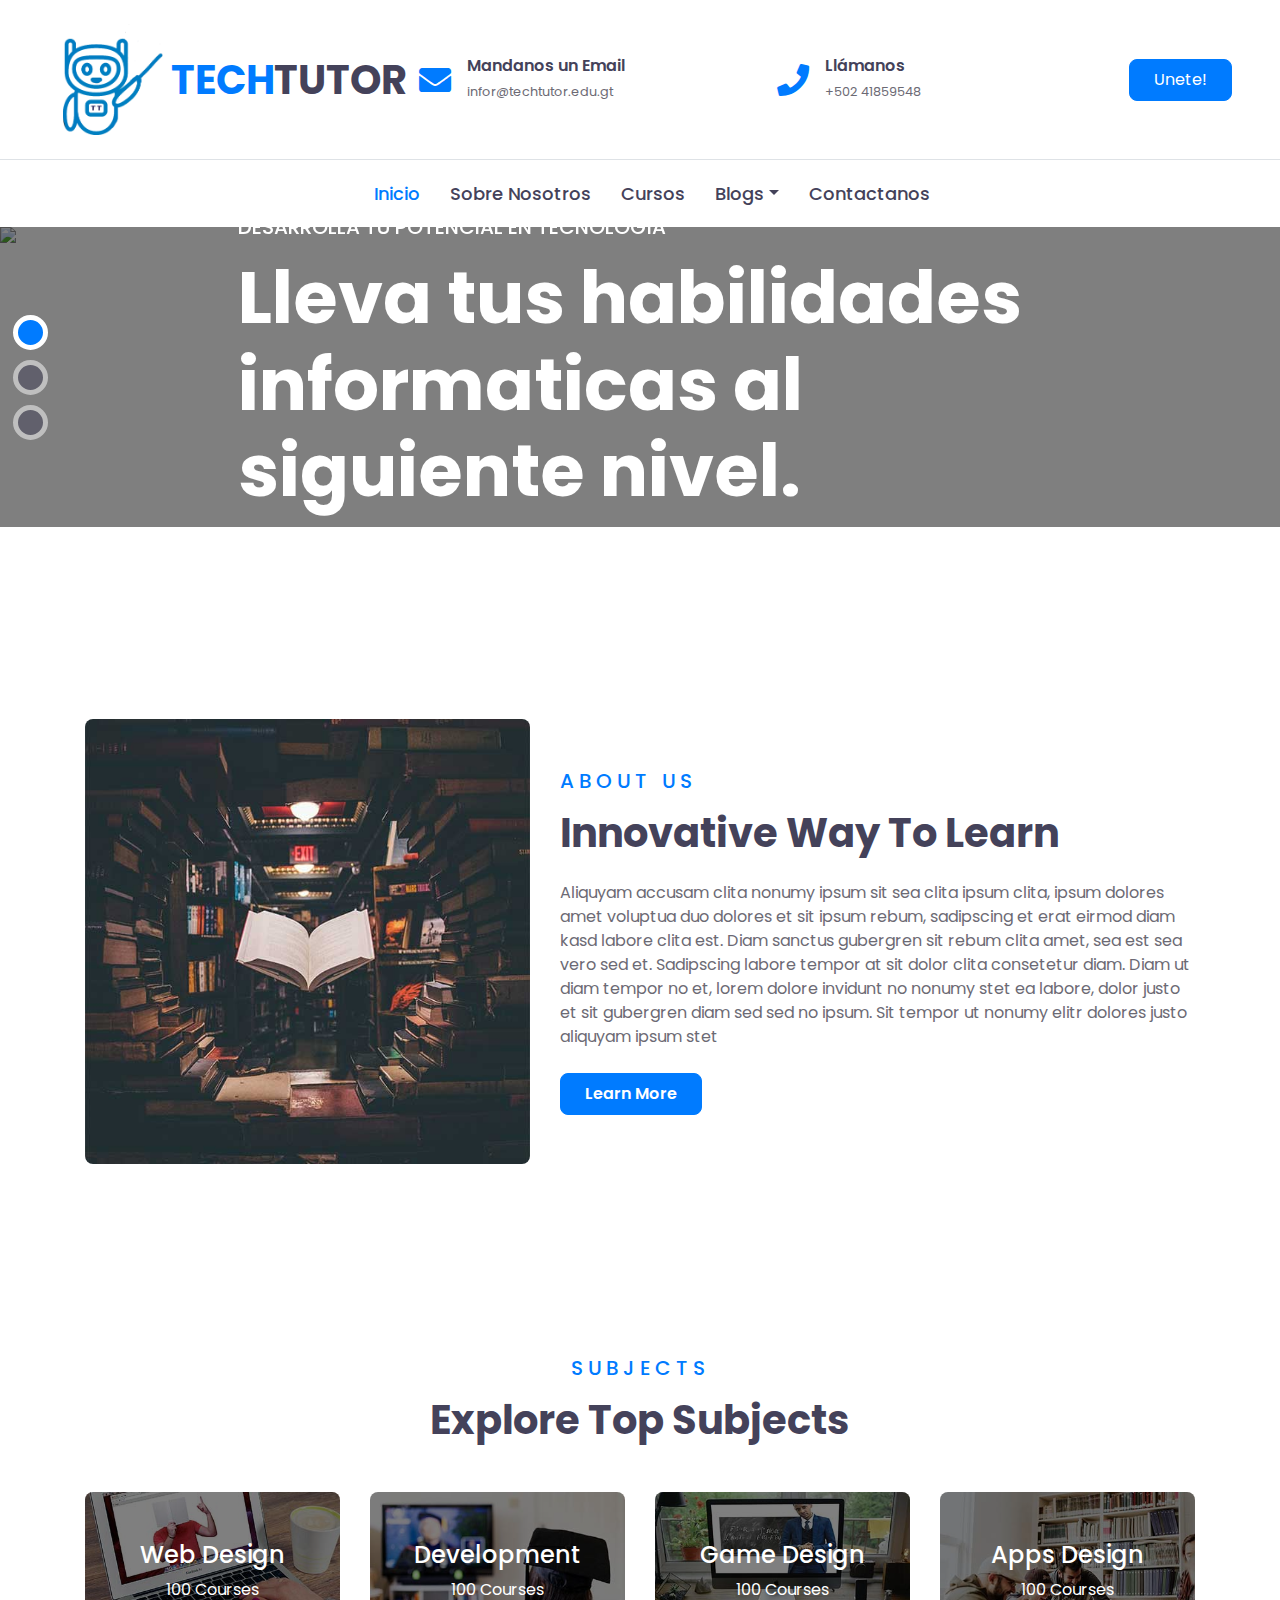
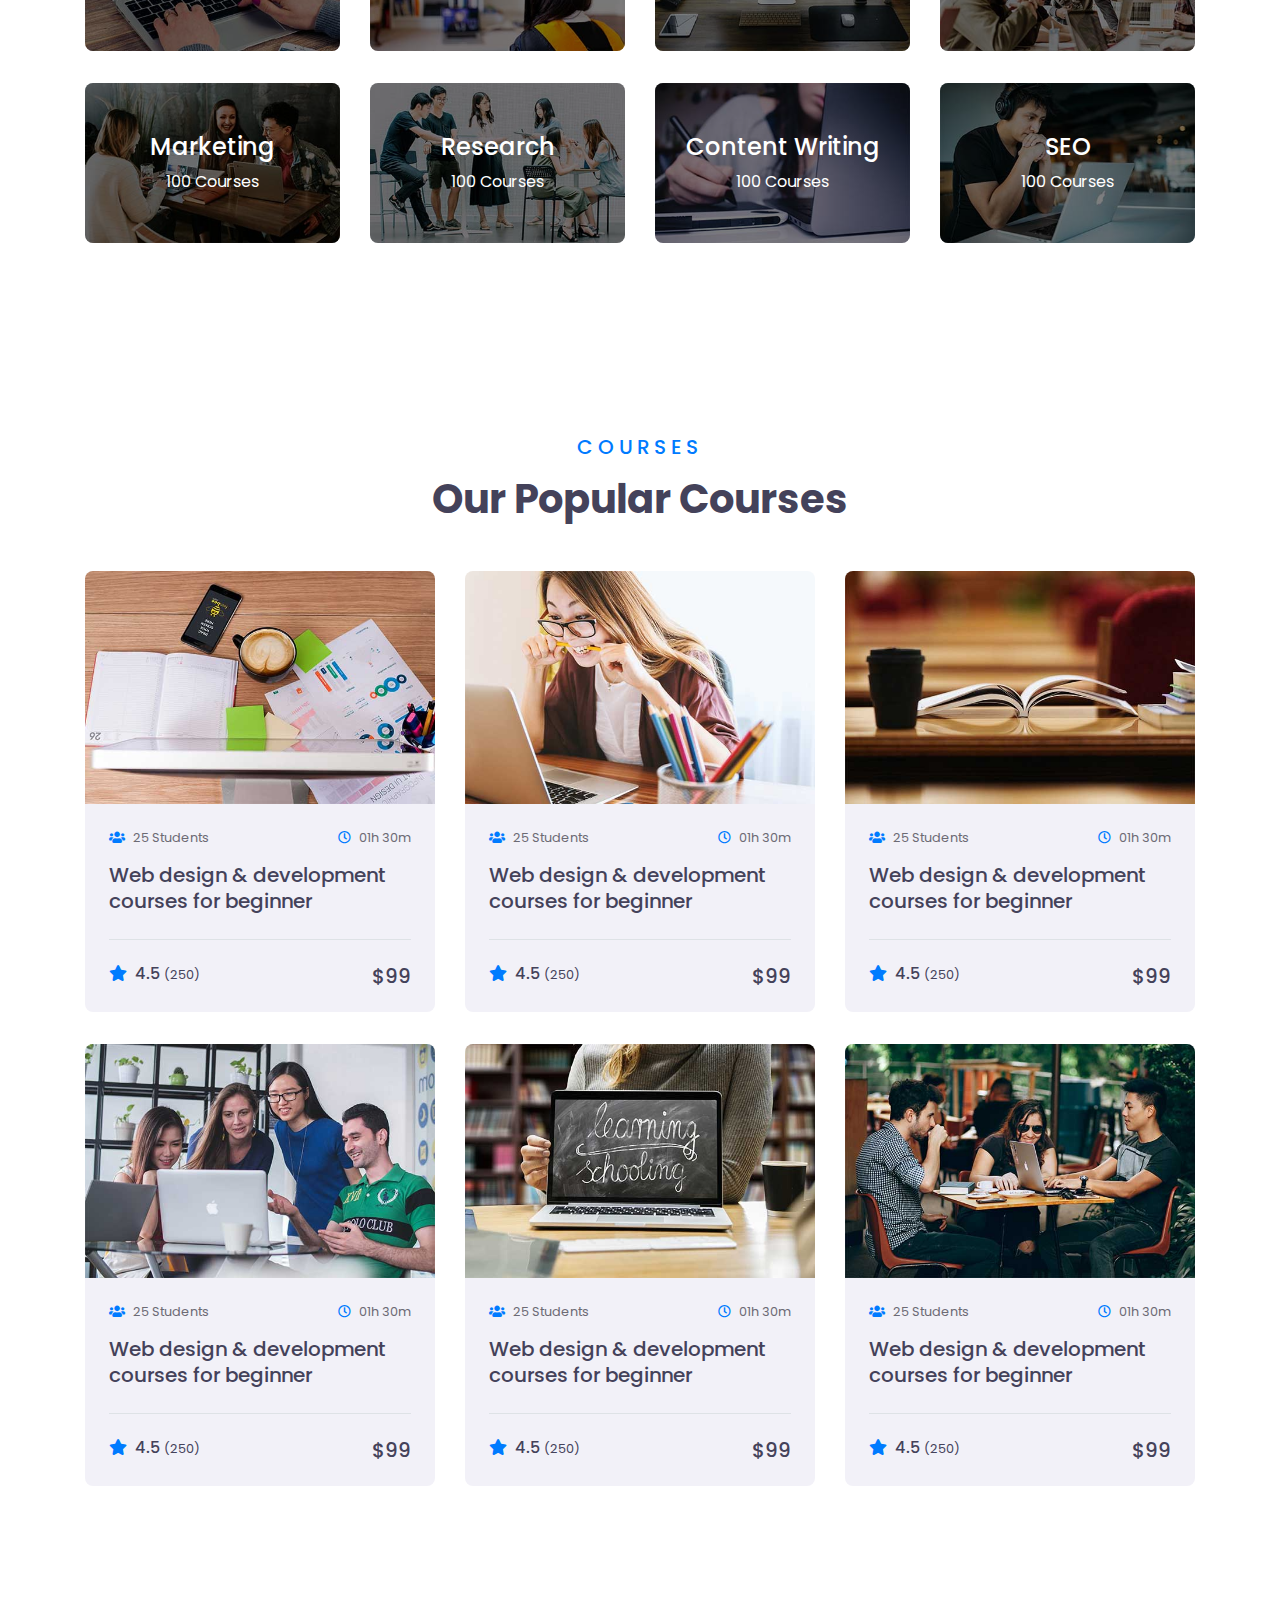
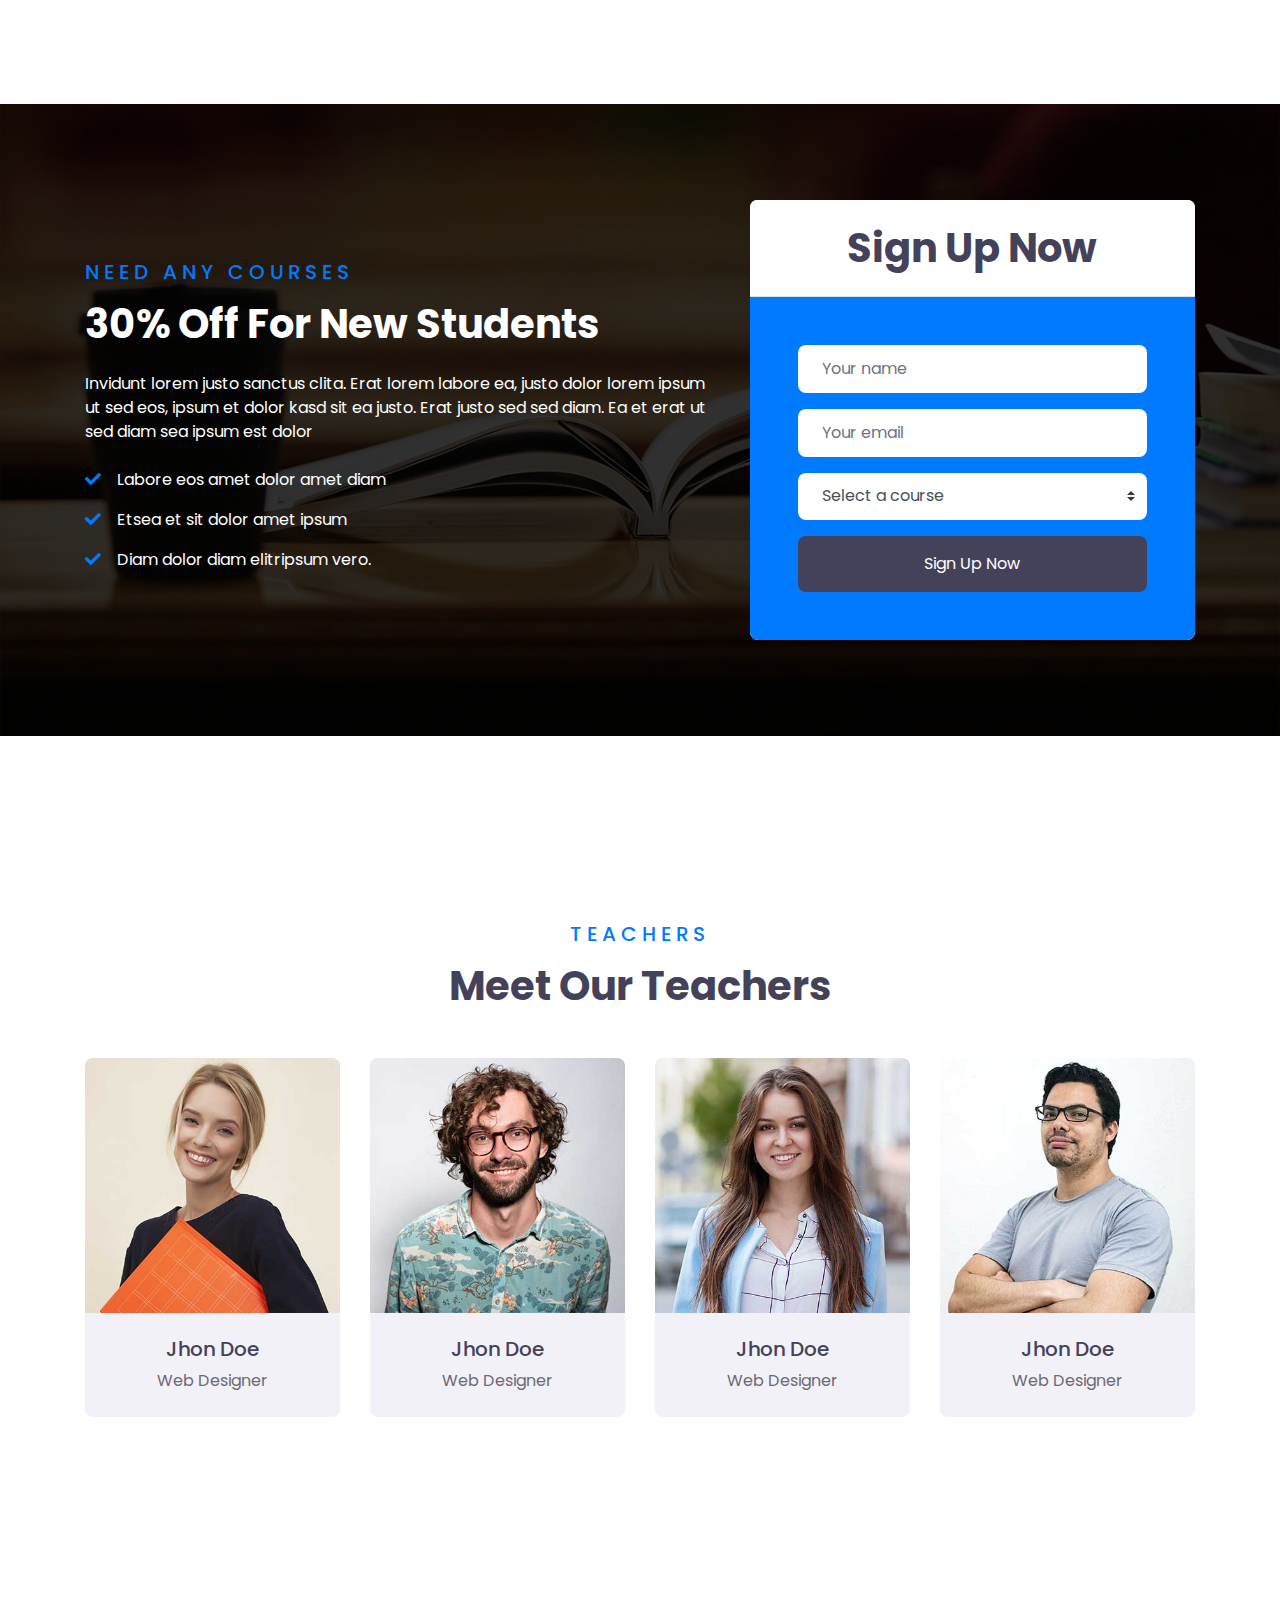
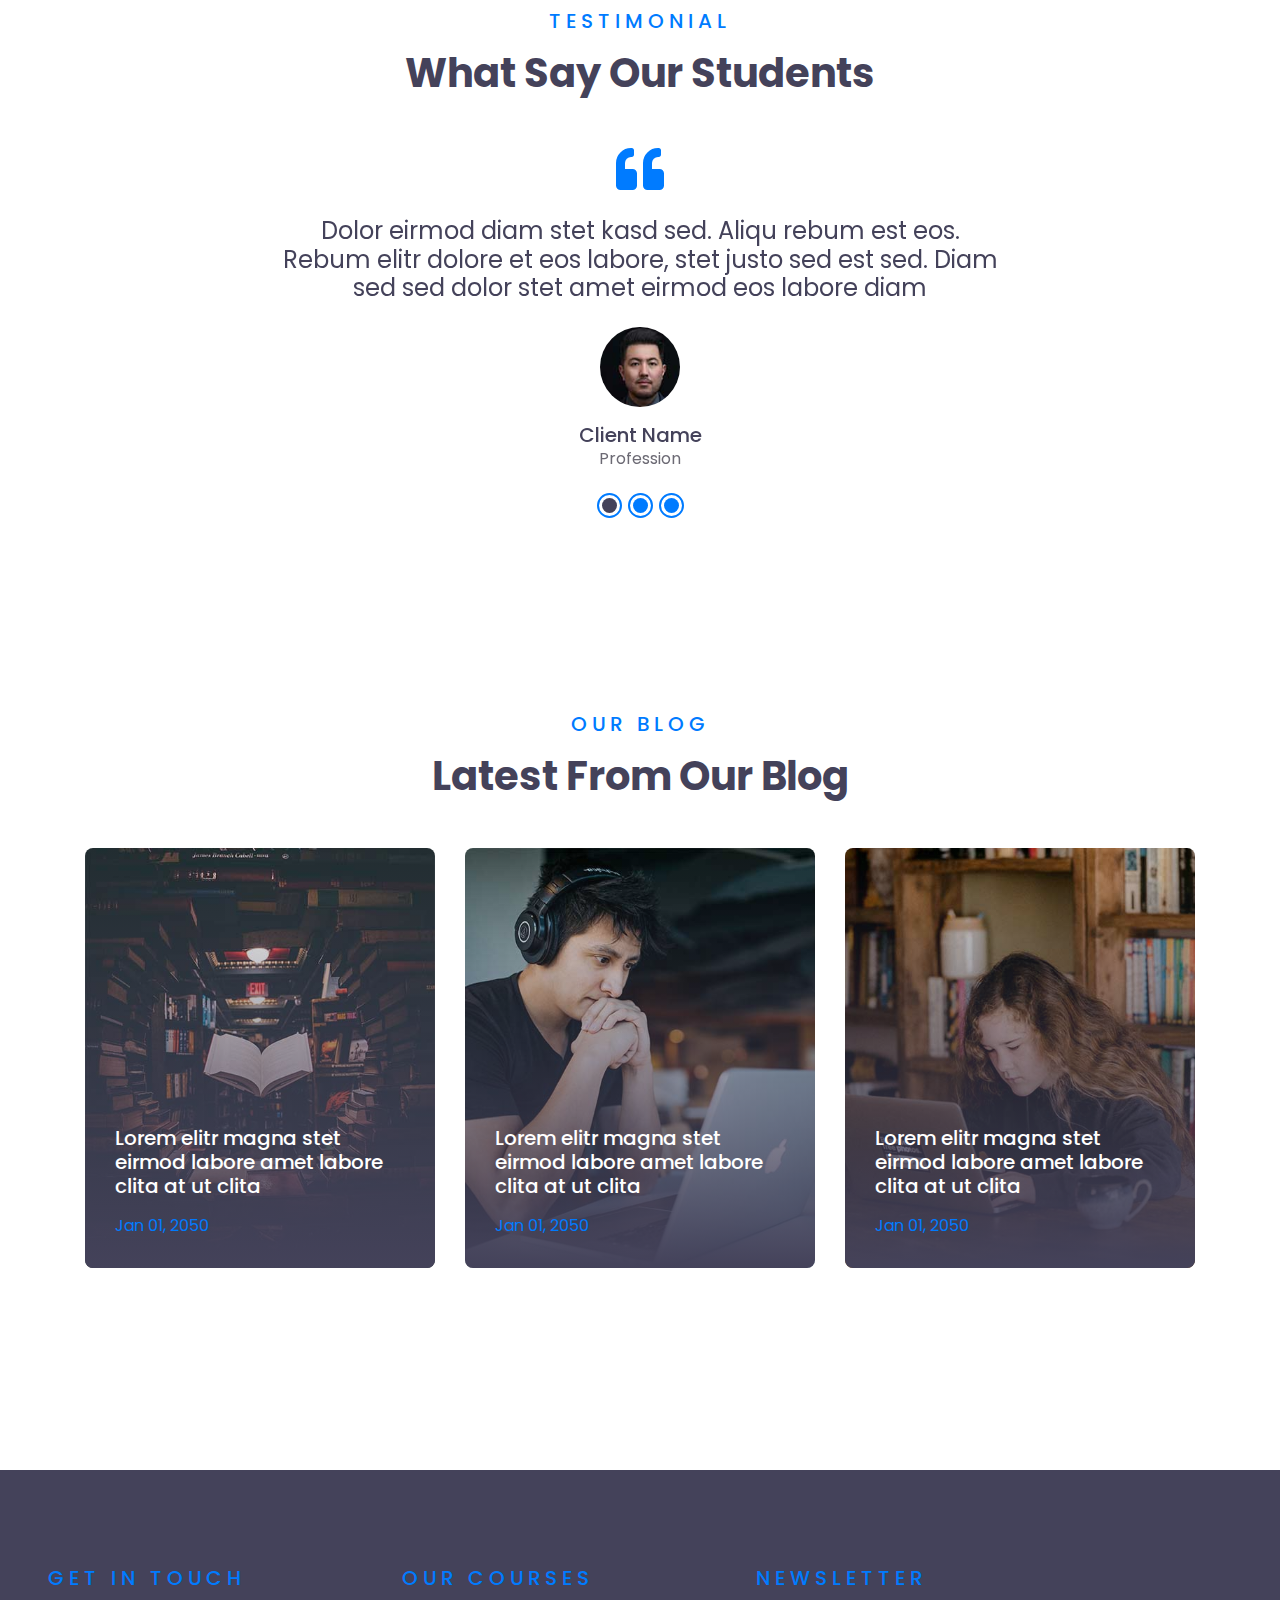
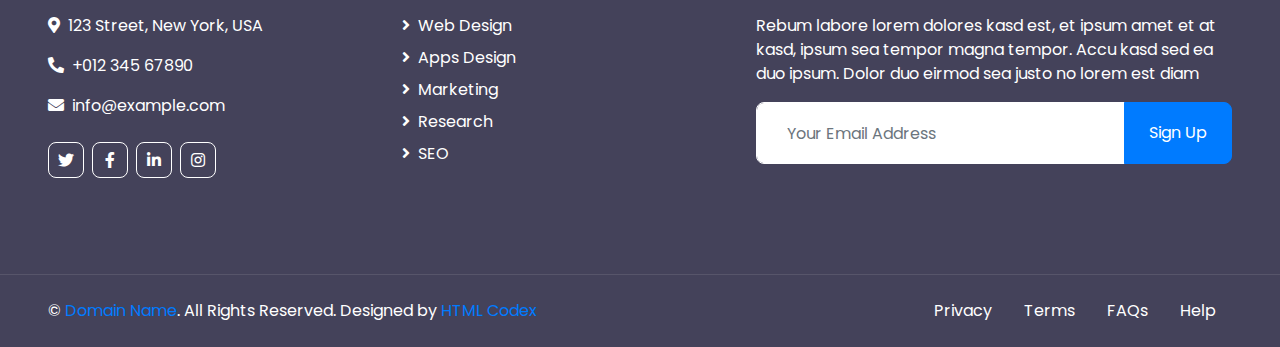
==== commit 805f14b5: "se cambia navbar y header" ====
--- a/index.html
+++ b/index.html
@@ -29,11 +29,13 @@
     <!-- Topbar Start -->
     <div class="container-fluid d-none d-lg-block">
         <div class="row align-items-center py-4 px-xl-5">
-            <div class="col-lg-3">
-                <a href="" class="text-decoration-none">
-                    <h1 class="m-0"><span class="text-primary">TECH</span>TUTOR</h1>
+            <div class="col-lg-3 d-flex align-items-center">
+                <a href="" class="text-decoration-none d-flex align-items-center">
+                    <img src="/img/chatbot.png" alt="Logo de mi empresa" class="logo-img">
+                    <h1 class="m-0 ml-2 order-2"><span class="text-primary">TECH</span>TUTOR</h1>
                 </a>
             </div>
+            
            
             <div class="col-lg-3 text-right">
                 <div class="d-inline-flex align-items-center">
@@ -106,32 +108,32 @@
             </ol>
             <div class="carousel-inner">
                 <div class="carousel-item active" style="min-height: 300px;">
-                    <img class="position-relative w-100" src="img/carousel-1.jpg" style="min-height: 300px; object-fit: cover;">
+                    <img class="position-relative w-100" src="img/choca.jpg" style="min-height: 300px; object-fit: cover;">
                     <div class="carousel-caption d-flex align-items-center justify-content-center">
                         <div class="p-5" style="width: 100%; max-width: 900px;">
-                            <h5 class="text-white text-uppercase mb-md-3">Best Online Courses</h5>
-                            <h1 class="display-3 text-white mb-md-4">Best Education From Your Home</h1>
-                            <a href="" class="btn btn-primary py-md-2 px-md-4 font-weight-semi-bold mt-2">Learn More</a>
+                            <h5 class="text-white text-uppercase mb-md-3">Desarrolla tu potencial en tecnología</h5>
+                            <h1 class="display-3 text-white mb-md-4">Lleva tus habilidades informaticas al siguiente nivel.</h1>
+                        
                         </div>
                     </div>
                 </div>
                 <div class="carousel-item" style="min-height: 300px;">
-                    <img class="position-relative w-100" src="img/carousel-2.jpg" style="min-height: 300px; object-fit: cover;">
+                    <img class="position-relative w-100" src="img/capa.jpg" style="min-height: 300px; object-fit: cover;">
                     <div class="carousel-caption d-flex align-items-center justify-content-center">
                         <div class="p-5" style="width: 100%; max-width: 900px;">
-                            <h5 class="text-white text-uppercase mb-md-3">Best Online Courses</h5>
-                            <h1 class="display-3 text-white mb-md-4">Best Online Learning Platform</h1>
-                            <a href="" class="btn btn-primary py-md-2 px-md-4 font-weight-semi-bold mt-2">Learn More</a>
+                            <h5 class="text-white text-uppercase mb-md-3">Potencia tus habilidades digitales</h5>
+                            <h1 class="display-3 text-white mb-md-4">Obtén conocimientos fundamentales en informática</h1>
+                            
                         </div>
                     </div>
                 </div>
                 <div class="carousel-item" style="min-height: 300px;">
-                    <img class="position-relative w-100" src="img/carousel-3.jpg" style="min-height: 300px; object-fit: cover;">
+                    <img class="position-relative w-100" src="img/emporde.jpg" style="min-height: 300px; object-fit: cover;">
                     <div class="carousel-caption d-flex align-items-center justify-content-center">
                         <div class="p-5" style="width: 100%; max-width: 900px;">
-                            <h5 class="text-white text-uppercase mb-md-3">Best Online Courses</h5>
-                            <h1 class="display-3 text-white mb-md-4">New Way To Learn From Home</h1>
-                            <a href="" class="btn btn-primary py-md-2 px-md-4 font-weight-semi-bold mt-2">Learn More</a>
+                            <h5 class="text-white text-uppercase mb-md-3">Empodérate con conocimientos en informática</h5>
+                            <h1 class="display-3 text-white mb-md-4">Prepárate para destacar en el mundo digital</h1>
+                            
                         </div>
                     </div>
                 </div>
--- a/css/style.css
+++ b/css/style.css
@@ -42,6 +42,13 @@
   box-sizing: border-box;
 }
 
+.logo-img {
+  width: 100px; /* Ajusta el ancho del logo según tus necesidades */
+  vertical-align: middle;
+   /* Ajusta el margen derecho según tus necesidades */
+}
+
+
 html {
   font-family: sans-serif;
   line-height: 1.15;
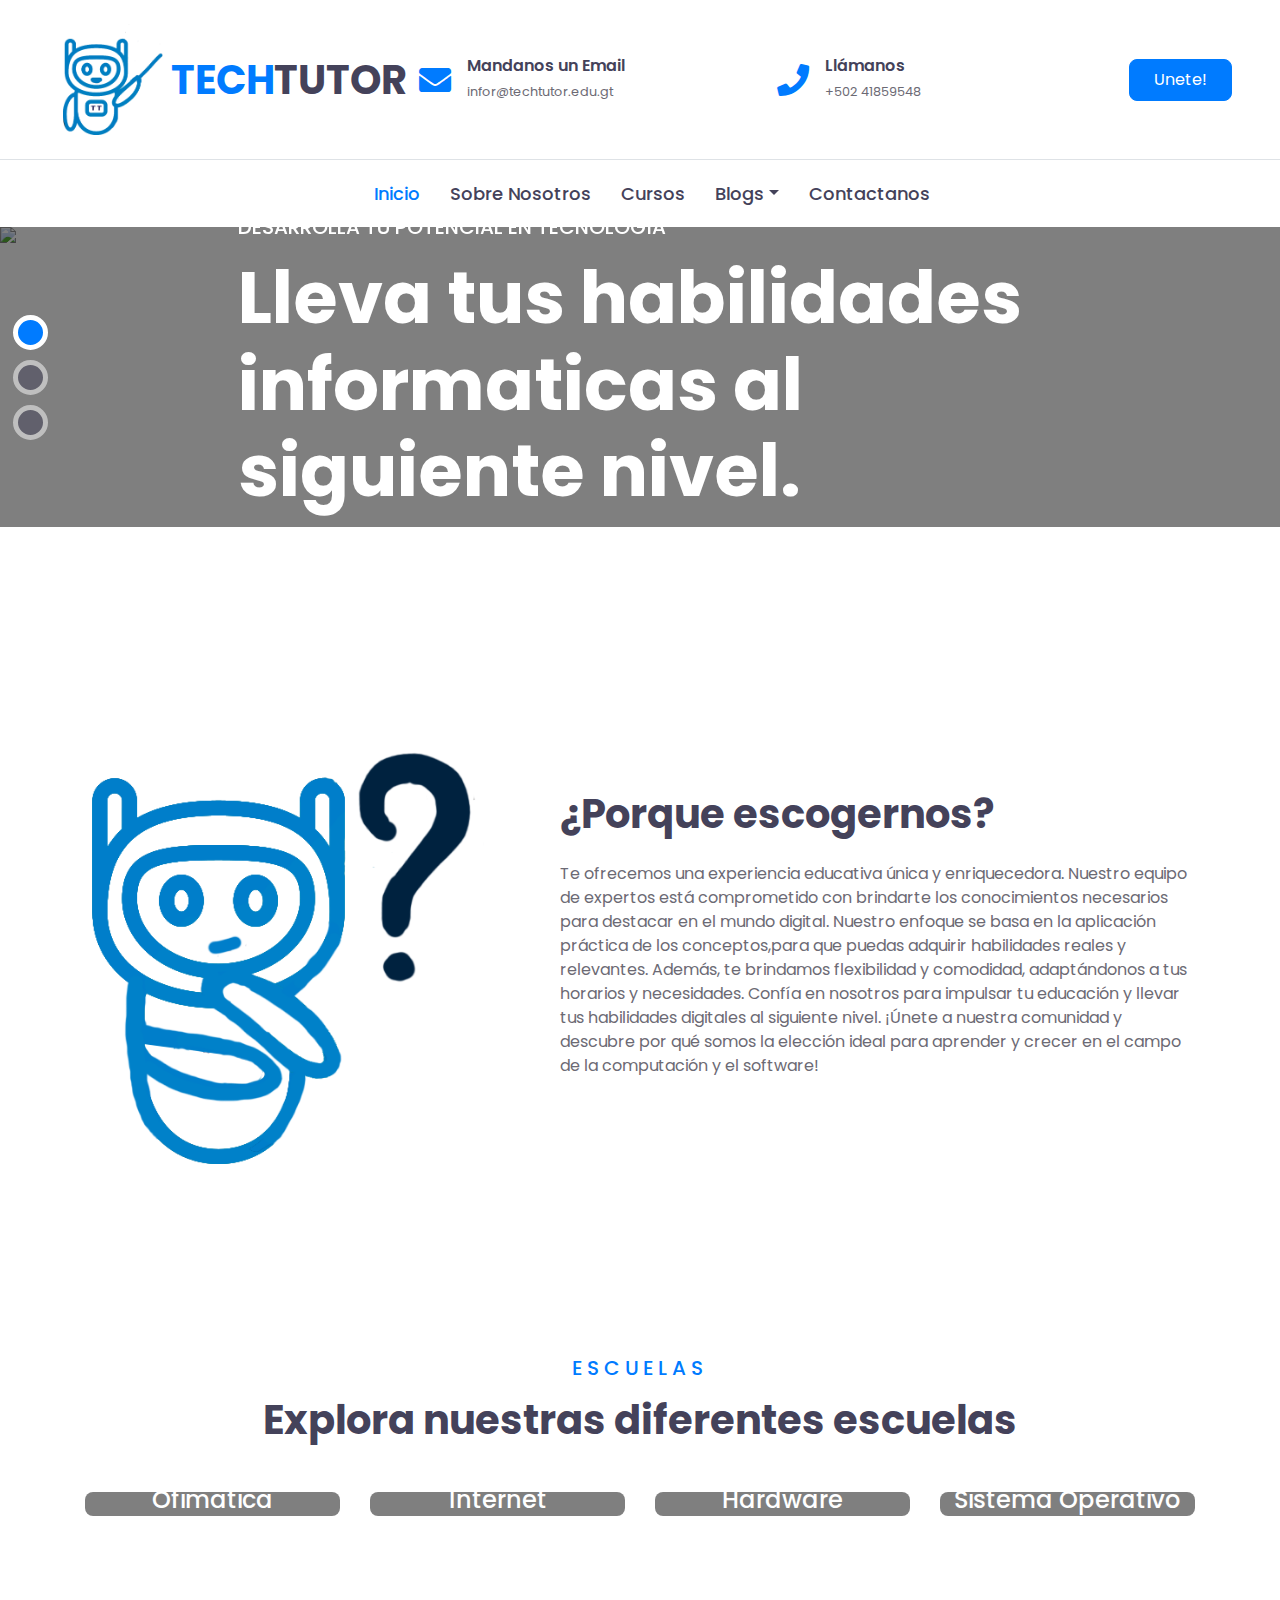
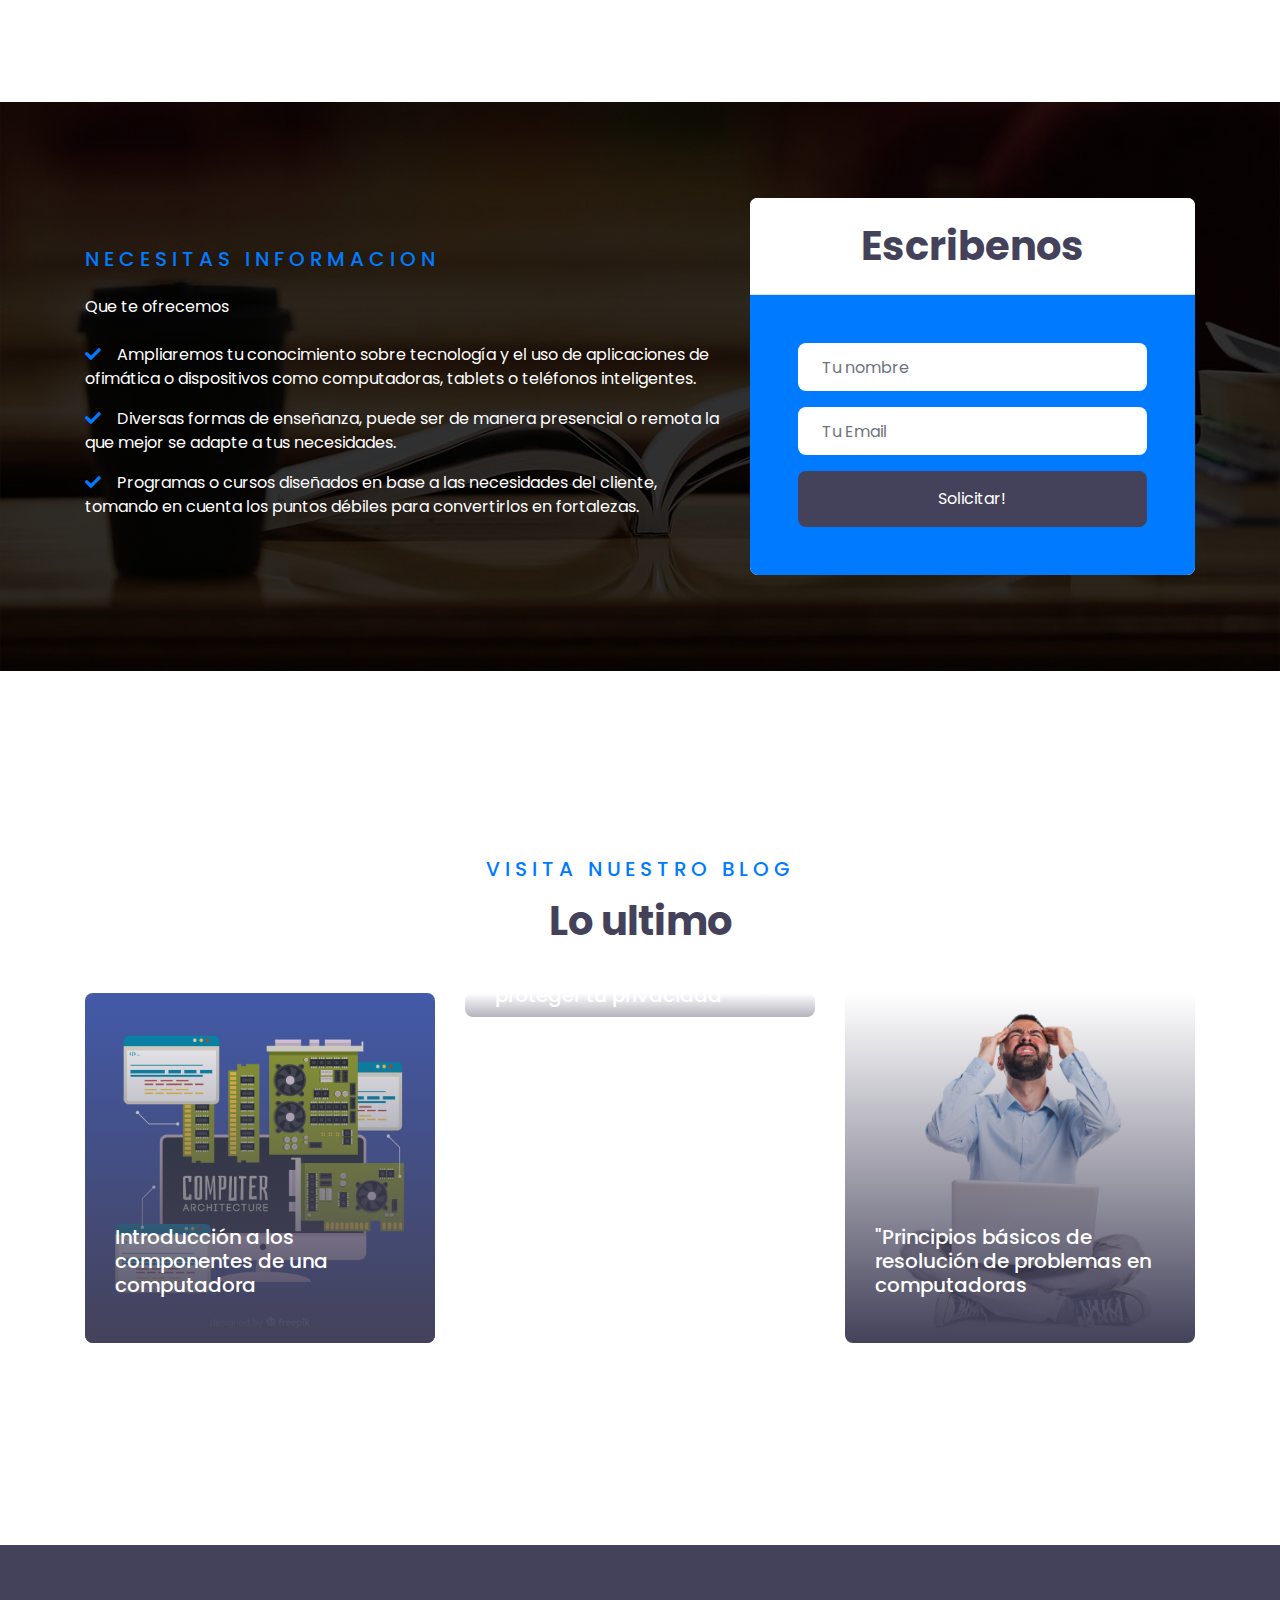
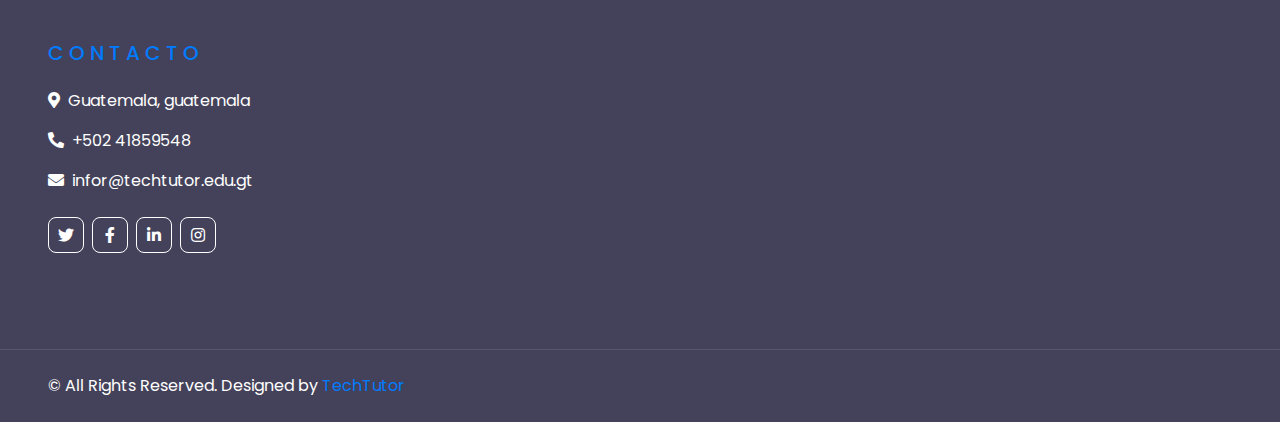
==== commit 4862f04e: "se crea about e course" ====
--- a/index.html
+++ b/index.html
@@ -31,8 +31,9 @@
         <div class="row align-items-center py-4 px-xl-5">
             <div class="col-lg-3 d-flex align-items-center">
                 <a href="" class="text-decoration-none d-flex align-items-center">
-                    <img src="/img/chatbot.png" alt="Logo de mi empresa" class="logo-img">
+                    
                     <h1 class="m-0 ml-2 order-2"><span class="text-primary">TECH</span>TUTOR</h1>
+                    <img src="img/chatbot.png" alt="Logo de mi empresa" class="logo-img">
                 </a>
             </div>
             
@@ -148,15 +149,15 @@
         <div class="container py-5">
             <div class="row align-items-center">
                 <div class="col-lg-5">
-                    <img class="img-fluid rounded mb-4 mb-lg-0" src="img/about.jpg" alt="">
+                    <img class="img-fluid rounded mb-4 mb-lg-0" src="img/chatbotThink.png" alt="">
                 </div>
                 <div class="col-lg-7">
                     <div class="text-left mb-4">
-                        <h5 class="text-primary text-uppercase mb-3" style="letter-spacing: 5px;">About Us</h5>
-                        <h1>Innovative Way To Learn</h1>
-                    </div>
-                    <p>Aliquyam accusam clita nonumy ipsum sit sea clita ipsum clita, ipsum dolores amet voluptua duo dolores et sit ipsum rebum, sadipscing et erat eirmod diam kasd labore clita est. Diam sanctus gubergren sit rebum clita amet, sea est sea vero sed et. Sadipscing labore tempor at sit dolor clita consetetur diam. Diam ut diam tempor no et, lorem dolore invidunt no nonumy stet ea labore, dolor justo et sit gubergren diam sed sed no ipsum. Sit tempor ut nonumy elitr dolores justo aliquyam ipsum stet</p>
-                    <a href="" class="btn btn-primary py-md-2 px-md-4 font-weight-semi-bold mt-2">Learn More</a>
+                        
+                        <h1>¿Porque escogernos?</h1>
+                    </div>
+                    <p> Te ofrecemos una experiencia educativa única y enriquecedora. Nuestro equipo de expertos está comprometido con brindarte los conocimientos necesarios para destacar en el mundo digital. Nuestro enfoque se basa en la aplicación práctica de los conceptos,para que puedas adquirir habilidades reales y relevantes. Además, te brindamos flexibilidad y comodidad, adaptándonos a tus horarios y necesidades. Confía en nosotros para impulsar tu educación y llevar tus habilidades digitales al siguiente nivel. ¡Únete a nuestra comunidad y descubre por qué somos la elección ideal para aprender y crecer en el campo de la computación y el software! </p>
+                    
                 </div>
             </div>
         </div>
@@ -168,79 +169,43 @@
     <div class="container-fluid py-5">
         <div class="container pt-5 pb-3">
             <div class="text-center mb-5">
-                <h5 class="text-primary text-uppercase mb-3" style="letter-spacing: 5px;">Subjects</h5>
-                <h1>Explore Top Subjects</h1>
+                <h5 class="text-primary text-uppercase mb-3" style="letter-spacing: 5px;">Escuelas</h5>
+                <h1>Explora nuestras diferentes escuelas</h1>
             </div>
             <div class="row">
                 <div class="col-lg-3 col-md-6 mb-4">
                     <div class="cat-item position-relative overflow-hidden rounded mb-2">
-                        <img class="img-fluid" src="img/cat-1.jpg" alt="">
+                        <img class="img-fluid" src="img/ofimatica.jpg" alt="">
                         <a class="cat-overlay text-white text-decoration-none" href="">
-                            <h4 class="text-white font-weight-medium">Web Design</h4>
-                            <span>100 Courses</span>
+                            <h4 class="text-white font-weight-medium">Ofimatica</h4>
+                            
                         </a>
                     </div>
                 </div>
                 <div class="col-lg-3 col-md-6 mb-4">
                     <div class="cat-item position-relative overflow-hidden rounded mb-2">
-                        <img class="img-fluid" src="img/cat-2.jpg" alt="">
+                        <img class="img-fluid" src="img/gente-negocios-que-usa-internet.jpg" alt="">
                         <a class="cat-overlay text-white text-decoration-none" href="">
-                            <h4 class="text-white font-weight-medium">Development</h4>
-                            <span>100 Courses</span>
+                            <h4 class="text-white font-weight-medium">Internet</h4>
+                           
                         </a>
                     </div>
                 </div>
                 <div class="col-lg-3 col-md-6 mb-4">
                     <div class="cat-item position-relative overflow-hidden rounded mb-2">
-                        <img class="img-fluid" src="img/cat-3.jpg" alt="">
+                        <img class="img-fluid" src="img/cerrar-manos-sosteniendo-componentes-hardware.jpg" alt="">
                         <a class="cat-overlay text-white text-decoration-none" href="">
-                            <h4 class="text-white font-weight-medium">Game Design</h4>
-                            <span>100 Courses</span>
+                            <h4 class="text-white font-weight-medium">Hardware</h4>
+                            
                         </a>
                     </div>
                 </div>
                 <div class="col-lg-3 col-md-6 mb-4">
                     <div class="cat-item position-relative overflow-hidden rounded mb-2">
-                        <img class="img-fluid" src="img/cat-4.jpg" alt="">
+                        <img class="img-fluid" src="img/concepto-control-calidad-estandar-m.jpg" alt="">
                         <a class="cat-overlay text-white text-decoration-none" href="">
-                            <h4 class="text-white font-weight-medium">Apps Design</h4>
-                            <span>100 Courses</span>
-                        </a>
-                    </div>
-                </div>
-                <div class="col-lg-3 col-md-6 mb-4">
-                    <div class="cat-item position-relative overflow-hidden rounded mb-2">
-                        <img class="img-fluid" src="img/cat-5.jpg" alt="">
-                        <a class="cat-overlay text-white text-decoration-none" href="">
-                            <h4 class="text-white font-weight-medium">Marketing</h4>
-                            <span>100 Courses</span>
-                        </a>
-                    </div>
-                </div>
-                <div class="col-lg-3 col-md-6 mb-4">
-                    <div class="cat-item position-relative overflow-hidden rounded mb-2">
-                        <img class="img-fluid" src="img/cat-6.jpg" alt="">
-                        <a class="cat-overlay text-white text-decoration-none" href="">
-                            <h4 class="text-white font-weight-medium">Research</h4>
-                            <span>100 Courses</span>
-                        </a>
-                    </div>
-                </div>
-                <div class="col-lg-3 col-md-6 mb-4">
-                    <div class="cat-item position-relative overflow-hidden rounded mb-2">
-                        <img class="img-fluid" src="img/cat-7.jpg" alt="">
-                        <a class="cat-overlay text-white text-decoration-none" href="">
-                            <h4 class="text-white font-weight-medium">Content Writing</h4>
-                            <span>100 Courses</span>
-                        </a>
-                    </div>
-                </div>
-                <div class="col-lg-3 col-md-6 mb-4">
-                    <div class="cat-item position-relative overflow-hidden rounded mb-2">
-                        <img class="img-fluid" src="img/cat-8.jpg" alt="">
-                        <a class="cat-overlay text-white text-decoration-none" href="">
-                            <h4 class="text-white font-weight-medium">SEO</h4>
-                            <span>100 Courses</span>
+                            <h4 class="text-white font-weight-medium">Sistema Operativo</h4>
+                            
                         </a>
                     </div>
                 </div>
@@ -248,129 +213,6 @@
         </div>
     </div>
     <!-- Category Start -->
-
-
-    <!-- Courses Start -->
-    <div class="container-fluid py-5">
-        <div class="container py-5">
-            <div class="text-center mb-5">
-                <h5 class="text-primary text-uppercase mb-3" style="letter-spacing: 5px;">Courses</h5>
-                <h1>Our Popular Courses</h1>
-            </div>
-            <div class="row">
-                <div class="col-lg-4 col-md-6 mb-4">
-                    <div class="rounded overflow-hidden mb-2">
-                        <img class="img-fluid" src="img/course-1.jpg" alt="">
-                        <div class="bg-secondary p-4">
-                            <div class="d-flex justify-content-between mb-3">
-                                <small class="m-0"><i class="fa fa-users text-primary mr-2"></i>25 Students</small>
-                                <small class="m-0"><i class="far fa-clock text-primary mr-2"></i>01h 30m</small>
-                            </div>
-                            <a class="h5" href="">Web design & development courses for beginner</a>
-                            <div class="border-top mt-4 pt-4">
-                                <div class="d-flex justify-content-between">
-                                    <h6 class="m-0"><i class="fa fa-star text-primary mr-2"></i>4.5 <small>(250)</small></h6>
-                                    <h5 class="m-0">$99</h5>
-                                </div>
-                            </div>
-                        </div>
-                    </div>
-                </div>
-                <div class="col-lg-4 col-md-6 mb-4">
-                    <div class="rounded overflow-hidden mb-2">
-                        <img class="img-fluid" src="img/course-2.jpg" alt="">
-                        <div class="bg-secondary p-4">
-                            <div class="d-flex justify-content-between mb-3">
-                                <small class="m-0"><i class="fa fa-users text-primary mr-2"></i>25 Students</small>
-                                <small class="m-0"><i class="far fa-clock text-primary mr-2"></i>01h 30m</small>
-                            </div>
-                            <a class="h5" href="">Web design & development courses for beginner</a>
-                            <div class="border-top mt-4 pt-4">
-                                <div class="d-flex justify-content-between">
-                                    <h6 class="m-0"><i class="fa fa-star text-primary mr-2"></i>4.5 <small>(250)</small></h6>
-                                    <h5 class="m-0">$99</h5>
-                                </div>
-                            </div>
-                        </div>
-                    </div>
-                </div>
-                <div class="col-lg-4 col-md-6 mb-4">
-                    <div class="rounded overflow-hidden mb-2">
-                        <img class="img-fluid" src="img/course-3.jpg" alt="">
-                        <div class="bg-secondary p-4">
-                            <div class="d-flex justify-content-between mb-3">
-                                <small class="m-0"><i class="fa fa-users text-primary mr-2"></i>25 Students</small>
-                                <small class="m-0"><i class="far fa-clock text-primary mr-2"></i>01h 30m</small>
-                            </div>
-                            <a class="h5" href="">Web design & development courses for beginner</a>
-                            <div class="border-top mt-4 pt-4">
-                                <div class="d-flex justify-content-between">
-                                    <h6 class="m-0"><i class="fa fa-star text-primary mr-2"></i>4.5 <small>(250)</small></h6>
-                                    <h5 class="m-0">$99</h5>
-                                </div>
-                            </div>
-                        </div>
-                    </div>
-                </div>
-                <div class="col-lg-4 col-md-6 mb-4">
-                    <div class="rounded overflow-hidden mb-2">
-                        <img class="img-fluid" src="img/course-4.jpg" alt="">
-                        <div class="bg-secondary p-4">
-                            <div class="d-flex justify-content-between mb-3">
-                                <small class="m-0"><i class="fa fa-users text-primary mr-2"></i>25 Students</small>
-                                <small class="m-0"><i class="far fa-clock text-primary mr-2"></i>01h 30m</small>
-                            </div>
-                            <a class="h5" href="">Web design & development courses for beginner</a>
-                            <div class="border-top mt-4 pt-4">
-                                <div class="d-flex justify-content-between">
-                                    <h6 class="m-0"><i class="fa fa-star text-primary mr-2"></i>4.5 <small>(250)</small></h6>
-                                    <h5 class="m-0">$99</h5>
-                                </div>
-                            </div>
-                        </div>
-                    </div>
-                </div>
-                <div class="col-lg-4 col-md-6 mb-4">
-                    <div class="rounded overflow-hidden mb-2">
-                        <img class="img-fluid" src="img/course-5.jpg" alt="">
-                        <div class="bg-secondary p-4">
-                            <div class="d-flex justify-content-between mb-3">
-                                <small class="m-0"><i class="fa fa-users text-primary mr-2"></i>25 Students</small>
-                                <small class="m-0"><i class="far fa-clock text-primary mr-2"></i>01h 30m</small>
-                            </div>
-                            <a class="h5" href="">Web design & development courses for beginner</a>
-                            <div class="border-top mt-4 pt-4">
-                                <div class="d-flex justify-content-between">
-                                    <h6 class="m-0"><i class="fa fa-star text-primary mr-2"></i>4.5 <small>(250)</small></h6>
-                                    <h5 class="m-0">$99</h5>
-                                </div>
-                            </div>
-                        </div>
-                    </div>
-                </div>
-                <div class="col-lg-4 col-md-6 mb-4">
-                    <div class="rounded overflow-hidden mb-2">
-                        <img class="img-fluid" src="img/course-6.jpg" alt="">
-                        <div class="bg-secondary p-4">
-                            <div class="d-flex justify-content-between mb-3">
-                                <small class="m-0"><i class="fa fa-users text-primary mr-2"></i>25 Students</small>
-                                <small class="m-0"><i class="far fa-clock text-primary mr-2"></i>01h 30m</small>
-                            </div>
-                            <a class="h5" href="">Web design & development courses for beginner</a>
-                            <div class="border-top mt-4 pt-4">
-                                <div class="d-flex justify-content-between">
-                                    <h6 class="m-0"><i class="fa fa-star text-primary mr-2"></i>4.5 <small>(250)</small></h6>
-                                    <h5 class="m-0">$99</h5>
-                                </div>
-                            </div>
-                        </div>
-                    </div>
-                </div>
-            </div>
-        </div>
-    </div>
-    <!-- Courses End -->
-
 
     <!-- Registration Start -->
     <div class="container-fluid bg-registration py-5" style="margin: 90px 0;">
@@ -378,41 +220,33 @@
             <div class="row align-items-center">
                 <div class="col-lg-7 mb-5 mb-lg-0">
                     <div class="mb-4">
-                        <h5 class="text-primary text-uppercase mb-3" style="letter-spacing: 5px;">Need Any Courses</h5>
-                        <h1 class="text-white">30% Off For New Students</h1>
-                    </div>
-                    <p class="text-white">Invidunt lorem justo sanctus clita. Erat lorem labore ea, justo dolor lorem ipsum ut sed eos,
-                        ipsum et dolor kasd sit ea justo. Erat justo sed sed diam. Ea et erat ut sed diam sea ipsum est
-                        dolor</p>
+                        <h5 class="text-primary text-uppercase mb-3" style="letter-spacing: 5px;">Necesitas informacion</h5>
+                        
+                    </div>
+                    <p class="text-white">Que te ofrecemos</p>
                     <ul class="list-inline text-white m-0">
-                        <li class="py-2"><i class="fa fa-check text-primary mr-3"></i>Labore eos amet dolor amet diam</li>
-                        <li class="py-2"><i class="fa fa-check text-primary mr-3"></i>Etsea et sit dolor amet ipsum</li>
-                        <li class="py-2"><i class="fa fa-check text-primary mr-3"></i>Diam dolor diam elitripsum vero.</li>
+                        <li class="py-2"><i class="fa fa-check text-primary mr-3"></i>Ampliaremos tu conocimiento sobre tecnología y el uso de aplicaciones de ofimática o dispositivos como computadoras, tablets o teléfonos inteligentes.</li>
+                        <li class="py-2"><i class="fa fa-check text-primary mr-3"></i>Diversas formas de enseñanza, puede ser de manera presencial o remota la que mejor se adapte a tus necesidades.</li>
+                        <li class="py-2"><i class="fa fa-check text-primary mr-3"></i>Programas o cursos diseñados en base a las necesidades del cliente, tomando en cuenta los puntos débiles para convertirlos en fortalezas.</li>
                     </ul>
+                    
                 </div>
                 <div class="col-lg-5">
                     <div class="card border-0">
                         <div class="card-header bg-light text-center p-4">
-                            <h1 class="m-0">Sign Up Now</h1>
+                            <h1 class="m-0">Escribenos</h1>
                         </div>
                         <div class="card-body rounded-bottom bg-primary p-5">
                             <form>
                                 <div class="form-group">
-                                    <input type="text" class="form-control border-0 p-4" placeholder="Your name" required="required" />
+                                    <input type="text" class="form-control border-0 p-4" placeholder="Tu nombre" required="required" />
                                 </div>
                                 <div class="form-group">
-                                    <input type="email" class="form-control border-0 p-4" placeholder="Your email" required="required" />
+                                    <input type="email" class="form-control border-0 p-4" placeholder="Tu Email" required="required" />
                                 </div>
-                                <div class="form-group">
-                                    <select class="custom-select border-0 px-4" style="height: 47px;">
-                                        <option selected>Select a course</option>
-                                        <option value="1">Course 1</option>
-                                        <option value="2">Course 1</option>
-                                        <option value="3">Course 1</option>
-                                    </select>
-                                </div>
+                                
                                 <div>
-                                    <button class="btn btn-dark btn-block border-0 py-3" type="submit">Sign Up Now</button>
+                                    <button class="btn btn-dark btn-block border-0 py-3" type="submit">Solicitar!</button>
                                 </div>
                             </form>
                         </div>
@@ -422,157 +256,39 @@
         </div>
     </div>
     <!-- Registration End -->
-
-
-    <!-- Team Start -->
-    <div class="container-fluid py-5">
-        <div class="container pt-5 pb-3">
-            <div class="text-center mb-5">
-                <h5 class="text-primary text-uppercase mb-3" style="letter-spacing: 5px;">Teachers</h5>
-                <h1>Meet Our Teachers</h1>
-            </div>
-            <div class="row">
-                <div class="col-md-6 col-lg-3 text-center team mb-4">
-                    <div class="team-item rounded overflow-hidden mb-2">
-                        <div class="team-img position-relative">
-                            <img class="img-fluid" src="img/team-1.jpg" alt="">
-                            <div class="team-social">
-                                <a class="btn btn-outline-light btn-square mx-1" href="#"><i class="fab fa-twitter"></i></a>
-                                <a class="btn btn-outline-light btn-square mx-1" href="#"><i class="fab fa-facebook-f"></i></a>
-                                <a class="btn btn-outline-light btn-square mx-1" href="#"><i class="fab fa-linkedin-in"></i></a>
-                            </div>
-                        </div>
-                        <div class="bg-secondary p-4">
-                            <h5>Jhon Doe</h5>
-                            <p class="m-0">Web Designer</p>
-                        </div>
-                    </div>
-                </div>
-                <div class="col-md-6 col-lg-3 text-center team mb-4">
-                    <div class="team-item rounded overflow-hidden mb-2">
-                        <div class="team-img position-relative">
-                            <img class="img-fluid" src="img/team-2.jpg" alt="">
-                            <div class="team-social">
-                                <a class="btn btn-outline-light btn-square mx-1" href="#"><i class="fab fa-twitter"></i></a>
-                                <a class="btn btn-outline-light btn-square mx-1" href="#"><i class="fab fa-facebook-f"></i></a>
-                                <a class="btn btn-outline-light btn-square mx-1" href="#"><i class="fab fa-linkedin-in"></i></a>
-                            </div>
-                        </div>
-                        <div class="bg-secondary p-4">
-                            <h5>Jhon Doe</h5>
-                            <p class="m-0">Web Designer</p>
-                        </div>
-                    </div>
-                </div>
-                <div class="col-md-6 col-lg-3 text-center team mb-4">
-                    <div class="team-item rounded overflow-hidden mb-2">
-                        <div class="team-img position-relative">
-                            <img class="img-fluid" src="img/team-3.jpg" alt="">
-                            <div class="team-social">
-                                <a class="btn btn-outline-light btn-square mx-1" href="#"><i class="fab fa-twitter"></i></a>
-                                <a class="btn btn-outline-light btn-square mx-1" href="#"><i class="fab fa-facebook-f"></i></a>
-                                <a class="btn btn-outline-light btn-square mx-1" href="#"><i class="fab fa-linkedin-in"></i></a>
-                            </div>
-                        </div>
-                        <div class="bg-secondary p-4">
-                            <h5>Jhon Doe</h5>
-                            <p class="m-0">Web Designer</p>
-                        </div>
-                    </div>
-                </div>
-                <div class="col-md-6 col-lg-3 text-center team mb-4">
-                    <div class="team-item rounded overflow-hidden mb-2">
-                        <div class="team-img position-relative">
-                            <img class="img-fluid" src="img/team-4.jpg" alt="">
-                            <div class="team-social">
-                                <a class="btn btn-outline-light btn-square mx-1" href="#"><i class="fab fa-twitter"></i></a>
-                                <a class="btn btn-outline-light btn-square mx-1" href="#"><i class="fab fa-facebook-f"></i></a>
-                                <a class="btn btn-outline-light btn-square mx-1" href="#"><i class="fab fa-linkedin-in"></i></a>
-                            </div>
-                        </div>
-                        <div class="bg-secondary p-4">
-                            <h5>Jhon Doe</h5>
-                            <p class="m-0">Web Designer</p>
-                        </div>
-                    </div>
-                </div>
-            </div>
-        </div>
-    </div>
-    <!-- Team End -->
-
-
-    <!-- Testimonial Start -->
-    <div class="container-fluid py-5">
-        <div class="container py-5">
-            <div class="text-center mb-5">
-                <h5 class="text-primary text-uppercase mb-3" style="letter-spacing: 5px;">Testimonial</h5>
-                <h1>What Say Our Students</h1>
-            </div>
-            <div class="row justify-content-center">
-                <div class="col-lg-8">
-                    <div class="owl-carousel testimonial-carousel">
-                        <div class="text-center">
-                            <i class="fa fa-3x fa-quote-left text-primary mb-4"></i>
-                            <h4 class="font-weight-normal mb-4">Dolor eirmod diam stet kasd sed. Aliqu rebum est eos. Rebum elitr dolore et eos labore, stet justo sed est sed. Diam sed sed dolor stet amet eirmod eos labore diam</h4>
-                            <img class="img-fluid mx-auto mb-3" src="img/testimonial-1.jpg" alt="">
-                            <h5 class="m-0">Client Name</h5>
-                            <span>Profession</span>
-                        </div>
-                        <div class="text-center">
-                            <i class="fa fa-3x fa-quote-left text-primary mb-4"></i>
-                            <h4 class="font-weight-normal mb-4">Dolor eirmod diam stet kasd sed. Aliqu rebum est eos. Rebum elitr dolore et eos labore, stet justo sed est sed. Diam sed sed dolor stet amet eirmod eos labore diam</h4>
-                            <img class="img-fluid mx-auto mb-3" src="img/testimonial-2.jpg" alt="">
-                            <h5 class="m-0">Client Name</h5>
-                            <span>Profession</span>
-                        </div>
-                        <div class="text-center">
-                            <i class="fa fa-3x fa-quote-left text-primary mb-4"></i>
-                            <h4 class="font-weight-normal mb-4">Dolor eirmod diam stet kasd sed. Aliqu rebum est eos. Rebum elitr dolore et eos labore, stet justo sed est sed. Diam sed sed dolor stet amet eirmod eos labore diam</h4>
-                            <img class="img-fluid mx-auto mb-3" src="img/testimonial-3.jpg" alt="">
-                            <h5 class="m-0">Client Name</h5>
-                            <span>Profession</span>
-                        </div>
-                    </div>
-                </div>
-            </div>
-        </div>
-    </div>
-    <!-- Testimonial End -->
-
 
     <!-- Blog Start -->
     <div class="container-fluid py-5">
         <div class="container pt-5 pb-3">
             <div class="text-center mb-5">
-                <h5 class="text-primary text-uppercase mb-3" style="letter-spacing: 5px;">Our Blog</h5>
-                <h1>Latest From Our Blog</h1>
+                <h5 class="text-primary text-uppercase mb-3" style="letter-spacing: 5px;">Visita nuestro Blog</h5>
+                <h1>Lo ultimo </h1>
             </div>
             <div class="row pb-3">
                 <div class="col-lg-4 mb-4">
                     <div class="blog-item position-relative overflow-hidden rounded mb-2">
-                        <img class="img-fluid" src="img/blog-1.jpg" alt="">
+                        <img class="img-fluid" src="img/aaaaaaaa.jpg" alt="">
                         <a class="blog-overlay text-decoration-none" href="">
-                            <h5 class="text-white mb-3">Lorem elitr magna stet eirmod labore amet labore clita at ut clita</h5>
-                            <p class="text-primary m-0">Jan 01, 2050</p>
+                            <h5 class="text-white mb-3">Introducción a los componentes de una computadora</h5>
+                            
                         </a>
                     </div>
                 </div>
                 <div class="col-lg-4 mb-4">
                     <div class="blog-item position-relative overflow-hidden rounded mb-2">
-                        <img class="img-fluid" src="img/blog-2.jpg" alt="">
+                        <img class="img-fluid" src="img/insignia-seguridad-internet-3d.jpg" alt="">
                         <a class="blog-overlay text-decoration-none" href="">
-                            <h5 class="text-white mb-3">Lorem elitr magna stet eirmod labore amet labore clita at ut clita</h5>
-                            <p class="text-primary m-0">Jan 01, 2050</p>
+                            <h5 class="text-white mb-3">Navegación segura en Internet: consejos para proteger tu privacidad</h5>
+                            
                         </a>
                     </div>
                 </div>
                 <div class="col-lg-4 mb-4">
                     <div class="blog-item position-relative overflow-hidden rounded mb-2">
-                        <img class="img-fluid" src="img/blog-3.jpg" alt="">
+                        <img class="img-fluid" src="img/hombre-frustrado-computadora-portatil.jpg" alt="">
                         <a class="blog-overlay text-decoration-none" href="">
-                            <h5 class="text-white mb-3">Lorem elitr magna stet eirmod labore amet labore clita at ut clita</h5>
-                            <p class="text-primary m-0">Jan 01, 2050</p>
+                            <h5 class="text-white mb-3">"Principios básicos de resolución de problemas en computadoras</h5>
+                            
                         </a>
                     </div>
                 </div>
@@ -588,10 +304,10 @@
             <div class="col-lg-7 col-md-12">
                 <div class="row">
                     <div class="col-md-6 mb-5">
-                        <h5 class="text-primary text-uppercase mb-4" style="letter-spacing: 5px;">Get In Touch</h5>
-                        <p><i class="fa fa-map-marker-alt mr-2"></i>123 Street, New York, USA</p>
-                        <p><i class="fa fa-phone-alt mr-2"></i>+012 345 67890</p>
-                        <p><i class="fa fa-envelope mr-2"></i>info@example.com</p>
+                        <h5 class="text-primary text-uppercase mb-4" style="letter-spacing: 5px;">Contacto</h5>
+                        <p><i class="fa fa-map-marker-alt mr-2"></i>Guatemala, guatemala</p>
+                        <p><i class="fa fa-phone-alt mr-2"></i>+502 41859548</p>
+                        <p><i class="fa fa-envelope mr-2"></i>infor@techtutor.edu.gt</p>
                         <div class="d-flex justify-content-start mt-4">
                             <a class="btn btn-outline-light btn-square mr-2" href="#"><i class="fab fa-twitter"></i></a>
                             <a class="btn btn-outline-light btn-square mr-2" href="#"><i class="fab fa-facebook-f"></i></a>
@@ -599,54 +315,19 @@
                             <a class="btn btn-outline-light btn-square" href="#"><i class="fab fa-instagram"></i></a>
                         </div>
                     </div>
-                    <div class="col-md-6 mb-5">
-                        <h5 class="text-primary text-uppercase mb-4" style="letter-spacing: 5px;">Our Courses</h5>
-                        <div class="d-flex flex-column justify-content-start">
-                            <a class="text-white mb-2" href="#"><i class="fa fa-angle-right mr-2"></i>Web Design</a>
-                            <a class="text-white mb-2" href="#"><i class="fa fa-angle-right mr-2"></i>Apps Design</a>
-                            <a class="text-white mb-2" href="#"><i class="fa fa-angle-right mr-2"></i>Marketing</a>
-                            <a class="text-white mb-2" href="#"><i class="fa fa-angle-right mr-2"></i>Research</a>
-                            <a class="text-white" href="#"><i class="fa fa-angle-right mr-2"></i>SEO</a>
-                        </div>
-                    </div>
-                </div>
-            </div>
-            <div class="col-lg-5 col-md-12 mb-5">
-                <h5 class="text-primary text-uppercase mb-4" style="letter-spacing: 5px;">Newsletter</h5>
-                <p>Rebum labore lorem dolores kasd est, et ipsum amet et at kasd, ipsum sea tempor magna tempor. Accu kasd sed ea duo ipsum. Dolor duo eirmod sea justo no lorem est diam</p>
-                <div class="w-100">
-                    <div class="input-group">
-                        <input type="text" class="form-control border-light" style="padding: 30px;" placeholder="Your Email Address">
-                        <div class="input-group-append">
-                            <button class="btn btn-primary px-4">Sign Up</button>
-                        </div>
-                    </div>
-                </div>
-            </div>
+                    
+                </div>
+            </div>
+            
         </div>
     </div>
     <div class="container-fluid bg-dark text-white border-top py-4 px-sm-3 px-md-5" style="border-color: rgba(256, 256, 256, .1) !important;">
         <div class="row">
             <div class="col-lg-6 text-center text-md-left mb-3 mb-md-0">
-                <p class="m-0 text-white">&copy; <a href="#">Domain Name</a>. All Rights Reserved. Designed by <a href="https://htmlcodex.com">HTML Codex</a>
+                <p class="m-0 text-white">&copy;  All Rights Reserved. Designed by <a href="#">TechTutor</a>
                 </p>
             </div>
-            <div class="col-lg-6 text-center text-md-right">
-                <ul class="nav d-inline-flex">
-                    <li class="nav-item">
-                        <a class="nav-link text-white py-0" href="#">Privacy</a>
-                    </li>
-                    <li class="nav-item">
-                        <a class="nav-link text-white py-0" href="#">Terms</a>
-                    </li>
-                    <li class="nav-item">
-                        <a class="nav-link text-white py-0" href="#">FAQs</a>
-                    </li>
-                    <li class="nav-item">
-                        <a class="nav-link text-white py-0" href="#">Help</a>
-                    </li>
-                </ul>
-            </div>
+            
         </div>
     </div>
     <!-- Footer End -->
--- a/css/style.css
+++ b/css/style.css
@@ -5,6 +5,15 @@
  * Copyright 2011-2020 Twitter, Inc.
  * Licensed under MIT (https://github.com/twbs/bootstrap/blob/main/LICENSE)
  */
+
+
+ .separator {
+  border-top: 1px solid #007bff;
+  margin-top: 20px;
+  margin-bottom: 20px;
+}
+
+
 :root {
   --blue: #007bff;
   --indigo: #6610f2;
@@ -668,10 +677,13 @@
   padding-left: 15px;
 }
 
+
+
 .col {
   flex-basis: 0;
   flex-grow: 1;
   max-width: 100%;
+  
 }
 
 .row-cols-1 > * {
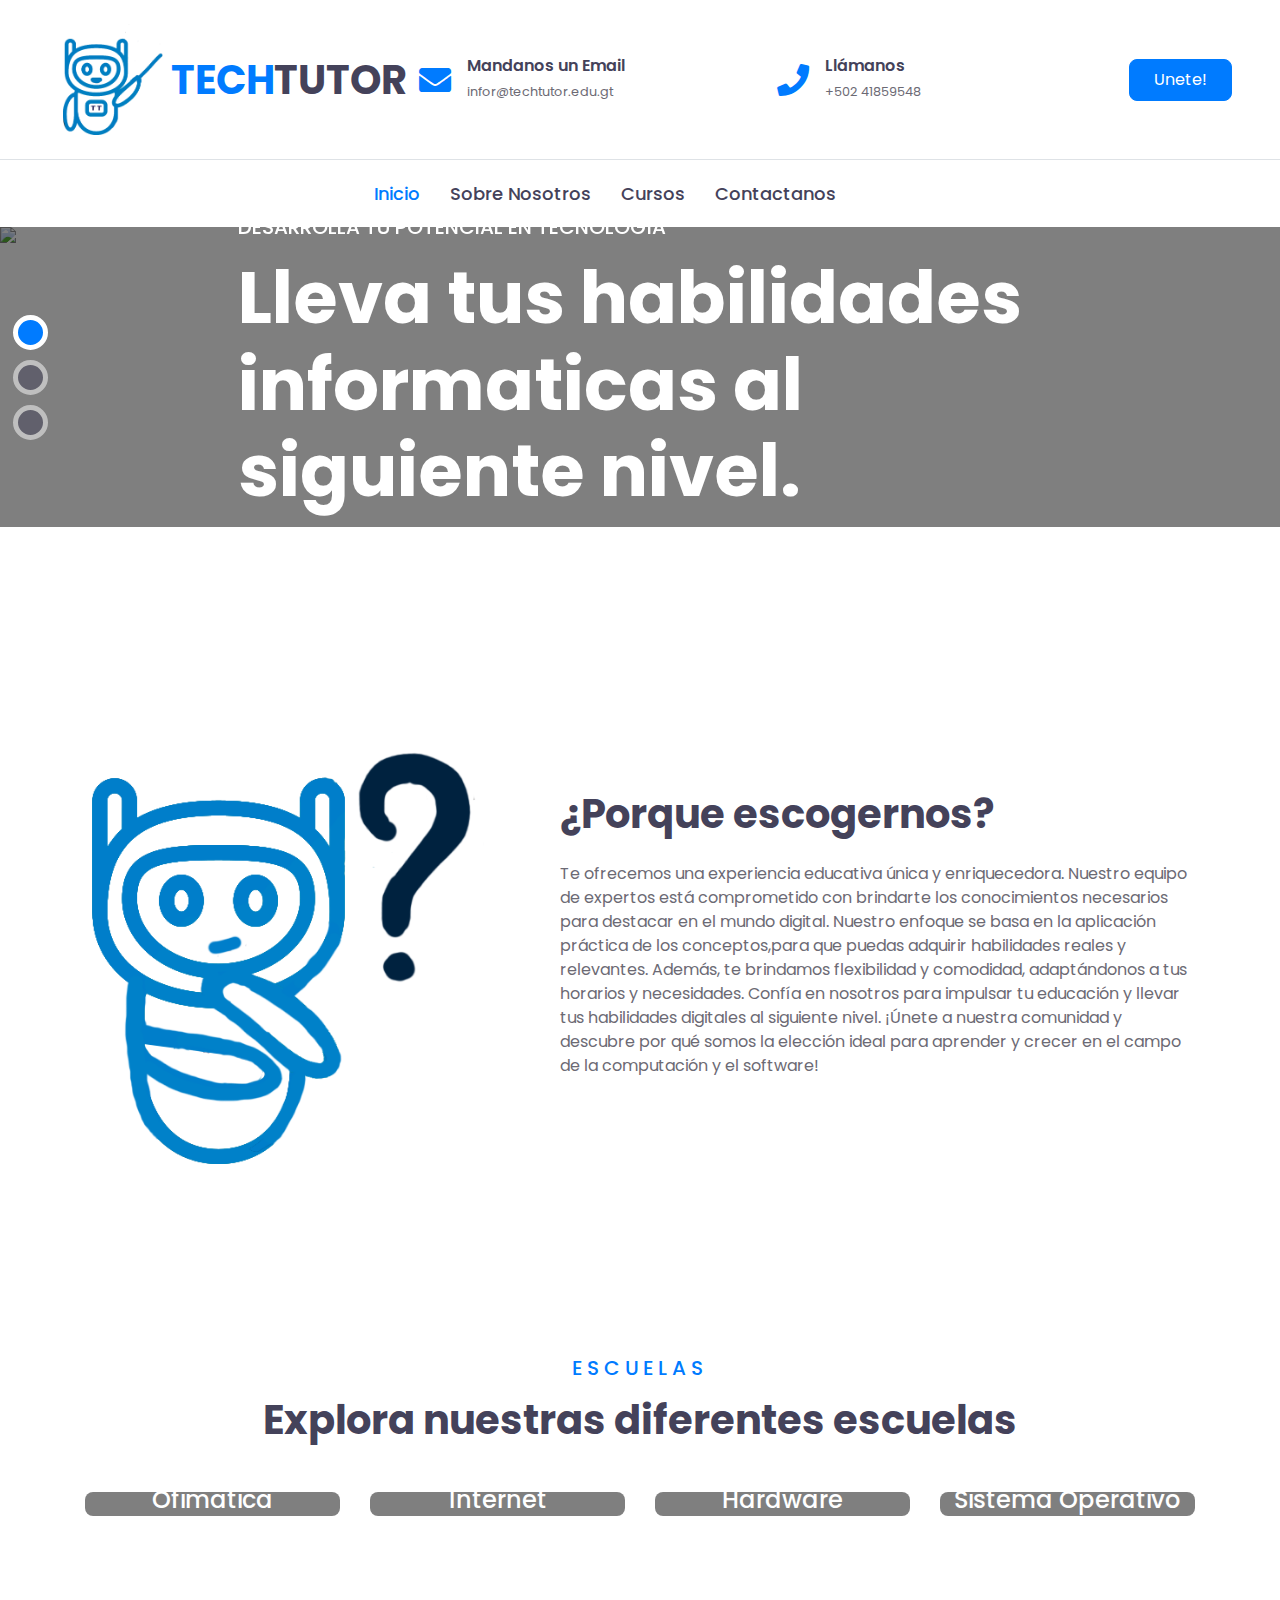
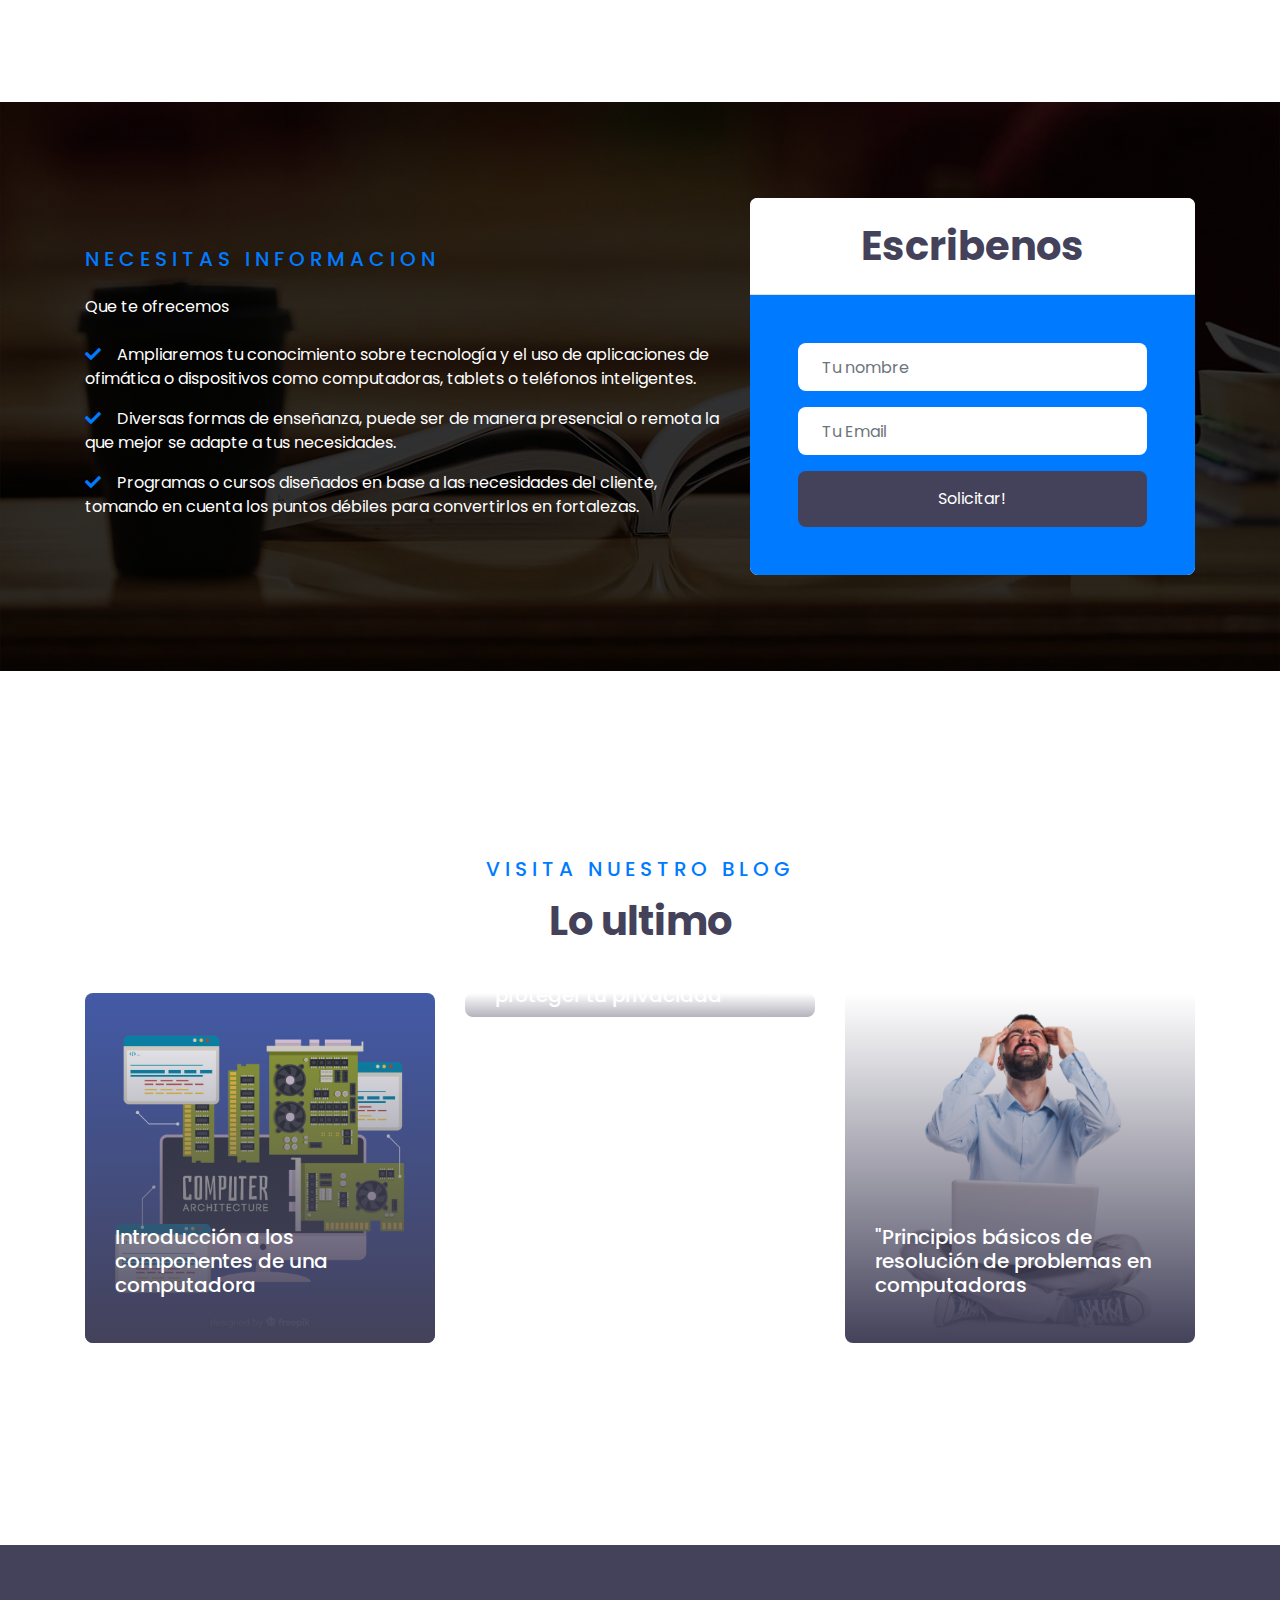
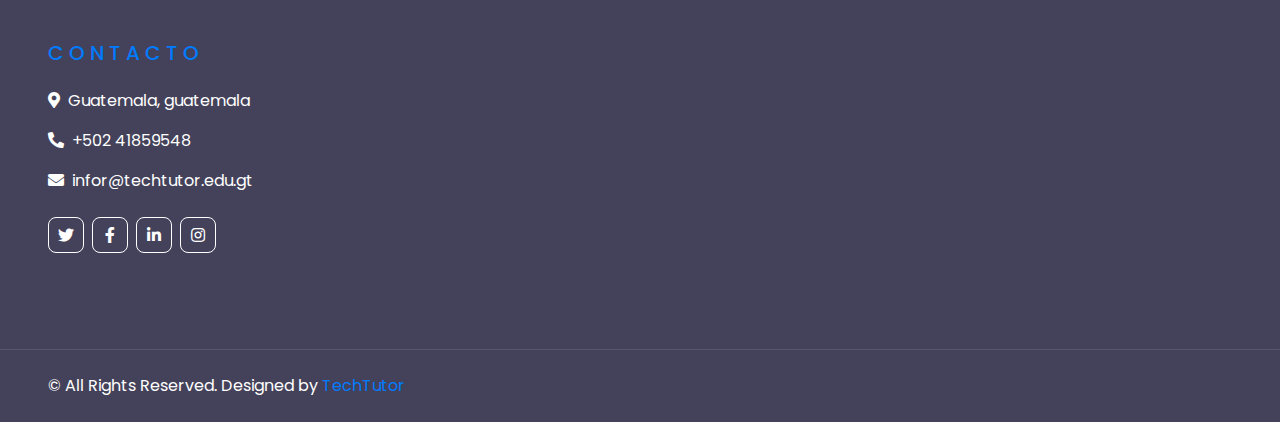
==== commit e5dba98d: "se eliminan blogs" ====
--- a/index.html
+++ b/index.html
@@ -81,13 +81,7 @@
                             <a href="about.html" class="nav-item nav-link">Sobre Nosotros</a>
                             <a href="course.html" class="nav-item nav-link">Cursos</a>
                             
-                            <div class="nav-item dropdown">
-                                <a href="#" class="nav-link dropdown-toggle" data-toggle="dropdown">Blogs</a>
-                                <div class="dropdown-menu rounded-0 m-0">
-                                    <a href="blog.html" class="dropdown-item">Lista de Blogs</a>
-                                    <a href="single.html" class="dropdown-item">Blog Detail</a>
-                                </div>
-                            </div>
+                           
                             <a href="contact.html" class="nav-item nav-link">Contactanos</a>
                         </div>
                         
--- a/css/style.css
+++ b/css/style.css
@@ -12,6 +12,13 @@
   margin-top: 20px;
   margin-bottom: 20px;
 }
+
+
+    .custom-img {
+        max-width: 50%;
+        height: auto;
+    }
+
 
 
 :root {
